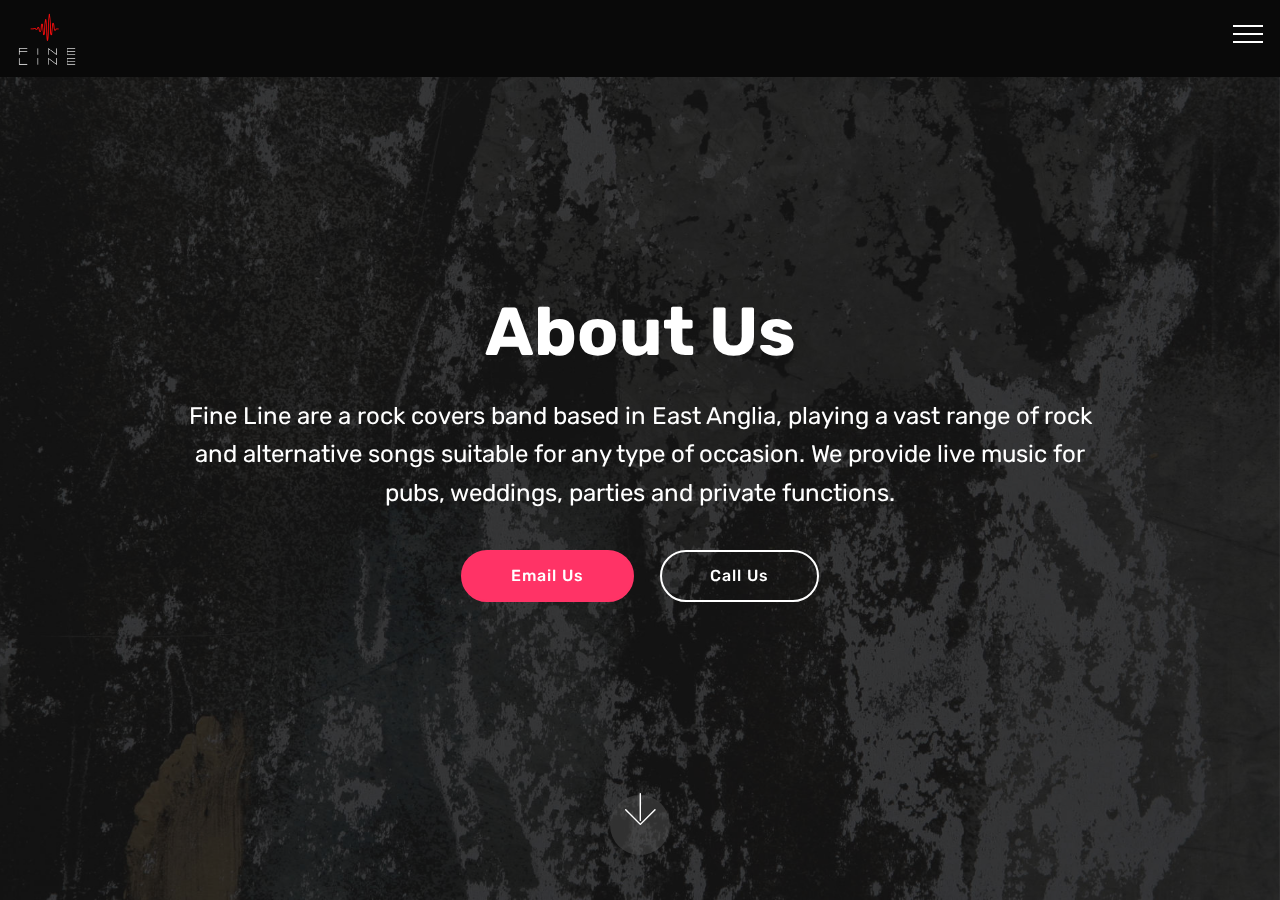
==== page1.html @ 9a99125f "create github pages" ====
<!DOCTYPE html>
<html  >
<head>
  <!-- Site made with Mobirise Website Builder v4.11.2, https://mobirise.com -->
  <meta charset="UTF-8">
  <meta http-equiv="X-UA-Compatible" content="IE=edge">
  <meta name="generator" content="Mobirise v4.11.2, mobirise.com">
  <meta name="viewport" content="width=device-width, initial-scale=1, minimum-scale=1">
  <link rel="shortcut icon" href="assets/images/color-logo-transparent-116x114.png" type="image/x-icon">
  <meta name="description" content="Web Site Builder Description">
  
  <title>About Us</title>
  <link rel="stylesheet" href="assets/web/assets/mobirise-icons2/mobirise2.css">
  <link rel="stylesheet" href="assets/web/assets/mobirise-icons/mobirise-icons.css">
  <link rel="stylesheet" href="assets/bootstrap/css/bootstrap.min.css">
  <link rel="stylesheet" href="assets/bootstrap/css/bootstrap-grid.min.css">
  <link rel="stylesheet" href="assets/bootstrap/css/bootstrap-reboot.min.css">
  <link rel="stylesheet" href="assets/dropdown/css/style.css">
  <link rel="stylesheet" href="assets/tether/tether.min.css">
  <link rel="stylesheet" href="assets/theme/css/style.css">
  <link rel="preload" as="style" href="assets/mobirise/css/mbr-additional.css"><link rel="stylesheet" href="assets/mobirise/css/mbr-additional.css" type="text/css">
  
  
  
</head>
<body>
  <section class="menu cid-qTkzRZLJNu" once="menu" id="menu1-i">

    

    <nav class="navbar navbar-expand beta-menu navbar-dropdown align-items-center navbar-fixed-top collapsed">
        <button class="navbar-toggler navbar-toggler-right" type="button" data-toggle="collapse" data-target="#navbarSupportedContent" aria-controls="navbarSupportedContent" aria-expanded="false" aria-label="Toggle navigation">
            <div class="hamburger">
                <span></span>
                <span></span>
                <span></span>
                <span></span>
            </div>
        </button>
        <div class="menu-logo">
            <div class="navbar-brand">
                <span class="navbar-logo">
                    <a href="http://www.finelineband.co.uk">
                         <img src="assets/images/color-logo-transparent-116x114.png" alt="Mobirise" title="" style="height: 3.8rem;">
                    </a>
                </span>
                <span class="navbar-caption-wrap"><a class="navbar-caption text-white display-7" href="http://www.finelineband.co.uk"><br><br></a></span>
            </div>
        </div>
        <div class="collapse navbar-collapse" id="navbarSupportedContent">
            <ul class="navbar-nav nav-dropdown nav-right" data-app-modern-menu="true"><li class="nav-item">
                    <a class="nav-link link text-white display-4" href="https://www.facebook.com/pg/FineLineBandUK/events/?ref=page_internal" target="_blank"><span class="mbri-italic mbr-iconfont mbr-iconfont-btn"></span>About Us</a>
                </li><li class="nav-item"><a class="nav-link link text-white display-4" href="https://www.facebook.com/pg/FineLineBandUK/events/?ref=page_internal" target="_blank"><span class="mobi-mbri mobi-mbri-alert mbr-iconfont mbr-iconfont-btn"></span>Events</a></li></ul>
            
        </div>
    </nav>
</section>

<section class="engine"><a href="https://mobirise.info/v">html templates</a></section><section class="cid-rFyYE9GAa0 mbr-fullscreen mbr-parallax-background" id="header2-j">

    

    <div class="mbr-overlay" style="opacity: 0.5; background-color: rgb(35, 35, 35);"></div>

    <div class="container align-center">
        <div class="row justify-content-md-center">
            <div class="mbr-white col-md-10">
                <h1 class="mbr-section-title mbr-bold pb-3 mbr-fonts-style display-1">
                    About Us</h1>
                
                <p class="mbr-text pb-3 mbr-fonts-style display-5">
                    Fine Line are a rock covers band based in East Anglia, playing a vast range of rock and alternative songs suitable for any type of occasion. We provide live music for pubs, weddings, parties and private functions.</p>
                <div class="mbr-section-btn"><a class="btn btn-md btn-secondary display-4" href="https://mobirise.co">Email Us</a>
                    <a class="btn btn-md btn-white-outline display-4" href="https://mobirise.co">Call Us</a></div>
            </div>
        </div>
    </div>
    <div class="mbr-arrow hidden-sm-down" aria-hidden="true">
        <a href="#next">
            <i class="mbri-down mbr-iconfont"></i>
        </a>
    </div>
</section>


  <script src="assets/popper/popper.min.js"></script>
  <script src="assets/web/assets/jquery/jquery.min.js"></script>
  <script src="assets/bootstrap/js/bootstrap.min.js"></script>
  <script src="assets/dropdown/js/nav-dropdown.js"></script>
  <script src="assets/dropdown/js/navbar-dropdown.js"></script>
  <script src="assets/touchswipe/jquery.touch-swipe.min.js"></script>
  <script src="assets/parallax/jarallax.min.js"></script>
  <script src="assets/tether/tether.min.js"></script>
  <script src="assets/smoothscroll/smooth-scroll.js"></script>
  <script src="assets/theme/js/script.js"></script>
  
  
</body>
</html>
---- assets/web/assets/mobirise-icons2/mobirise2.css ----
@font-face {
  font-family: 'Moririse2';
  font-display: swap;
  src:  url('mobirise2.eot?f2bix4');
  src:  url('mobirise2.eot?f2bix4#iefix') format('embedded-opentype'),
    url('mobirise2.ttf?f2bix4') format('truetype'),
    url('mobirise2.woff?f2bix4') format('woff'),
    url('mobirise2.svg?f2bix4#mobirise2') format('svg');
  font-weight: normal;
  font-style: normal;
}

[class^="mobi-"], [class*=" mobi-"] {
  /* use !important to prevent issues with browser extensions that change fonts */
  font-family: 'Moririse2' !important;
  speak: none;
  font-style: normal;
  font-weight: normal;
  font-variant: normal;
  text-transform: none;
  line-height: 1;

  /* Better Font Rendering =========== */
  -webkit-font-smoothing: antialiased;
  -moz-osx-font-smoothing: grayscale;
}

.mobi-mbri-add-submenu:before {
  content: "\e900";
}
.mobi-mbri-alert:before {
  content: "\e901";
}
.mobi-mbri-align-center:before {
  content: "\e902";
}
.mobi-mbri-align-justify:before {
  content: "\e903";
}
.mobi-mbri-align-left:before {
  content: "\e904";
}
.mobi-mbri-align-right:before {
  content: "\e905";
}
.mobi-mbri-android:before {
  content: "\e906";
}
.mobi-mbri-apple:before {
  content: "\e907";
}
.mobi-mbri-arrow-down:before {
  content: "\e908";
}
.mobi-mbri-arrow-next:before {
  content: "\e909";
}
.mobi-mbri-arrow-prev:before {
  content: "\e90a";
}
.mobi-mbri-arrow-up:before {
  content: "\e90b";
}
.mobi-mbri-bold:before {
  content: "\e90c";
}
.mobi-mbri-bookmark:before {
  content: "\e90d";
}
.mobi-mbri-bootstrap:before {
  content: "\e90e";
}
.mobi-mbri-briefcase:before {
  content: "\e90f";
}
.mobi-mbri-browse:before {
  content: "\e910";
}
.mobi-mbri-bulleted-list:before {
  content: "\e911";
}
.mobi-mbri-calendar:before {
  content: "\e912";
}
.mobi-mbri-camera:before {
  content: "\e913";
}
.mobi-mbri-cart-add:before {
  content: "\e914";
}
.mobi-mbri-cart-full:before {
  content: "\e915";
}
.mobi-mbri-cash:before {
  content: "\e916";
}
.mobi-mbri-change-style:before {
  content: "\e917";
}
.mobi-mbri-chat:before {
  content: "\e918";
}
.mobi-mbri-clock:before {
  content: "\e919";
}
.mobi-mbri-close:before {
  content: "\e91a";
}
.mobi-mbri-cloud:before {
  content: "\e91b";
}
.mobi-mbri-code:before {
  content: "\e91c";
}
.mobi-mbri-contact-form:before {
  content: "\e91d";
}
.mobi-mbri-credit-card:before {
  content: "\e91e";
}
.mobi-mbri-cursor-click:before {
  content: "\e91f";
}
.mobi-mbri-cust-feedback:before {
  content: "\e920";
}
.mobi-mbri-database:before {
  content: "\e921";
}
.mobi-mbri-delivery:before {
  content: "\e922";
}
.mobi-mbri-desktop:before {
  content: "\e923";
}
.mobi-mbri-devices:before {
  content: "\e924";
}
.mobi-mbri-down:before {
  content: "\e925";
}
.mobi-mbri-download-2:before {
  content: "\e926";
}
.mobi-mbri-download:before {
  content: "\e927";
}
.mobi-mbri-drag-n-drop-2:before {
  content: "\e928";
}
.mobi-mbri-drag-n-drop:before {
  content: "\e929";
}
.mobi-mbri-edit-2:before {
  content: "\e92a";
}
.mobi-mbri-edit:before {
  content: "\e92b";
}
.mobi-mbri-error:before {
  content: "\e92c";
}
.mobi-mbri-extension:before {
  content: "\e92d";
}
.mobi-mbri-features:before {
  content: "\e92e";
}
.mobi-mbri-file:before {
  content: "\e92f";
}
.mobi-mbri-flag:before {
  content: "\e930";
}
.mobi-mbri-folder:before {
  content: "\e931";
}
.mobi-mbri-gift:before {
  content: "\e932";
}
.mobi-mbri-github:before {
  content: "\e933";
}
.mobi-mbri-globe-2:before {
  content: "\e934";
}
.mobi-mbri-globe:before {
  content: "\e935";
}
.mobi-mbri-growing-chart:before {
  content: "\e936";
}
.mobi-mbri-hearth:before {
  content: "\e937";
}
.mobi-mbri-help:before {
  content: "\e938";
}
.mobi-mbri-home:before {
  content: "\e939";
}
.mobi-mbri-hot-cup:before {
  content: "\e93a";
}
.mobi-mbri-idea:before {
  content: "\e93b";
}
.mobi-mbri-image-gallery:before {
  content: "\e93c";
}
.mobi-mbri-image-slider:before {
  content: "\e93d";
}
.mobi-mbri-info:before {
  content: "\e93e";
}
.mobi-mbri-italic:before {
  content: "\e93f";
}
.mobi-mbri-key:before {
  content: "\e940";
}
.mobi-mbri-laptop:before {
  content: "\e941";
}
.mobi-mbri-layers:before {
  content: "\e942";
}
.mobi-mbri-left-right:before {
  content: "\e943";
}
.mobi-mbri-left:before {
  content: "\e944";
}
.mobi-mbri-letter:before {
  content: "\e945";
}
.mobi-mbri-like:before {
  content: "\e946";
}
.mobi-mbri-link:before {
  content: "\e947";
}
.mobi-mbri-lock:before {
  content: "\e948";
}
.mobi-mbri-login:before {
  content: "\e949";
}
.mobi-mbri-logout:before {
  content: "\e94a";
}
.mobi-mbri-magic-stick:before {
  content: "\e94b";
}
.mobi-mbri-map-pin:before {
  content: "\e94c";
}
.mobi-mbri-menu:before {
  content: "\e94d";
}
.mobi-mbri-mobile-2:before {
  content: "\e94e";
}
.mobi-mbri-mobile-horizontal:before {
  content: "\e94f";
}
.mobi-mbri-mobile:before {
  content: "\e950";
}
.mobi-mbri-mobirise:before {
  content: "\e951";
}
.mobi-mbri-more-horizontal:before {
  content: "\e952";
}
.mobi-mbri-more-vertical:before {
  content: "\e953";
}
.mobi-mbri-music:before {
  content: "\e954";
}
.mobi-mbri-new-file:before {
  content: "\e955";
}
.mobi-mbri-numbered-list:before {
  content: "\e956";
}
.mobi-mbri-opened-folder:before {
  content: "\e957";
}
.mobi-mbri-pages:before {
  content: "\e958";
}
.mobi-mbri-paper-plane:before {
  content: "\e959";
}
.mobi-mbri-paperclip:before {
  content: "\e95a";
}
.mobi-mbri-phone:before {
  content: "\e95b";
}
.mobi-mbri-photo:before {
  content: "\e95c";
}
.mobi-mbri-photos:before {
  content: "\e95d";
}
.mobi-mbri-pin:before {
  content: "\e95e";
}
.mobi-mbri-play:before {
  content: "\e95f";
}
.mobi-mbri-plus:before {
  content: "\e960";
}
.mobi-mbri-preview:before {
  content: "\e961";
}
.mobi-mbri-print:before {
  content: "\e962";
}
.mobi-mbri-protect:before {
  content: "\e963";
}
.mobi-mbri-question:before {
  content: "\e964";
}
.mobi-mbri-quote-left:before {
  content: "\e965";
}
.mobi-mbri-quote-right:before {
  content: "\e966";
}
.mobi-mbri-redo:before {
  content: "\e967";
}
.mobi-mbri-refresh:before {
  content: "\e968";
}
.mobi-mbri-responsive-2:before {
  content: "\e969";
}
.mobi-mbri-responsive:before {
  content: "\e96a";
}
.mobi-mbri-right:before {
  content: "\e96b";
}
.mobi-mbri-rocket:before {
  content: "\e96c";
}
.mobi-mbri-sad-face:before {
  content: "\e96d";
}
.mobi-mbri-sale:before {
  content: "\e96e";
}
.mobi-mbri-save:before {
  content: "\e96f";
}
.mobi-mbri-search:before {
  content: "\e970";
}
.mobi-mbri-setting-2:before {
  content: "\e971";
}
.mobi-mbri-setting-3:before {
  content: "\e972";
}
.mobi-mbri-setting:before {
  content: "\e973";
}
.mobi-mbri-share:before {
  content: "\e974";
}
.mobi-mbri-shopping-bag:before {
  content: "\e975";
}
.mobi-mbri-shopping-basket:before {
  content: "\e976";
}
.mobi-mbri-shopping-cart:before {
  content: "\e977";
}
.mobi-mbri-sites:before {
  content: "\e978";
}
.mobi-mbri-smile-face:before {
  content: "\e979";
}
.mobi-mbri-speed:before {
  content: "\e97a";
}
.mobi-mbri-star:before {
  content: "\e97b";
}
.mobi-mbri-success:before {
  content: "\e97c";
}
.mobi-mbri-sun:before {
  content: "\e97d";
}
.mobi-mbri-sun2:before {
  content: "\e97e";
}
.mobi-mbri-tablet-vertical:before {
  content: "\e97f";
}
.mobi-mbri-tablet:before {
  content: "\e980";
}
.mobi-mbri-target:before {
  content: "\e981";
}
.mobi-mbri-timer:before {
  content: "\e982";
}
.mobi-mbri-to-ftp:before {
  content: "\e983";
}
.mobi-mbri-to-local-drive:before {
  content: "\e984";
}
.mobi-mbri-touch-swipe:before {
  content: "\e985";
}
.mobi-mbri-touch:before {
  content: "\e986";
}
.mobi-mbri-trash:before {
  content: "\e987";
}
.mobi-mbri-underline:before {
  content: "\e988";
}
.mobi-mbri-undo:before {
  content: "\e989";
}
.mobi-mbri-unlink:before {
  content: "\e98a";
}
.mobi-mbri-unlock:before {
  content: "\e98b";
}
.mobi-mbri-up-down:before {
  content: "\e98c";
}
.mobi-mbri-up:before {
  content: "\e98d";
}
.mobi-mbri-update:before {
  content: "\e98e";
}
.mobi-mbri-upload-2:before {
  content: "\e98f";
}
.mobi-mbri-upload:before {
  content: "\e990";
}
.mobi-mbri-user-2:before {
  content: "\e991";
}
.mobi-mbri-user:before {
  content: "\e992";
}
.mobi-mbri-users:before {
  content: "\e993";
}
.mobi-mbri-video-play:before {
  content: "\e994";
}
.mobi-mbri-video:before {
  content: "\e995";
}
.mobi-mbri-watch:before {
  content: "\e996";
}
.mobi-mbri-website-theme-2:before {
  content: "\e997";
}
.mobi-mbri-website-theme:before {
  content: "\e998";
}
.mobi-mbri-wifi:before {
  content: "\e999";
}
.mobi-mbri-windows:before {
  content: "\e99a";
}
.mobi-mbri-zoom-in:before {
  content: "\e99b";
}
.mobi-mbri-zoom-out:before {
  content: "\e99c";
}
---- assets/web/assets/mobirise-icons/mobirise-icons.css ----
@font-face {
  font-family: 'MobiriseIcons';
  src:  url('mobirise-icons.eot?spat4u');
  src:  url('mobirise-icons.eot?spat4u#iefix') format('embedded-opentype'),
    url('mobirise-icons.ttf?spat4u') format('truetype'),
    url('mobirise-icons.woff?spat4u') format('woff'),
    url('mobirise-icons.svg?spat4u#MobiriseIcons') format('svg');
  font-weight: normal;
  font-style: normal;
  font-display: swap;
}

[class^="mbri-"], [class*=" mbri-"] {
  /* use !important to prevent issues with browser extensions that change fonts */
  font-family: MobiriseIcons !important;
  speak: none;
  font-style: normal;
  font-weight: normal;
  font-variant: normal;
  text-transform: none;
  line-height: 1;

  /* Better Font Rendering =========== */
  -webkit-font-smoothing: antialiased;
  -moz-osx-font-smoothing: grayscale;
}

.mbri-add-submenu:before {
  content: "\e900";
}
.mbri-alert:before {
  content: "\e901";
}
.mbri-align-center:before {
  content: "\e902";
}
.mbri-align-justify:before {
  content: "\e903";
}
.mbri-align-left:before {
  content: "\e904";
}
.mbri-align-right:before {
  content: "\e905";
}
.mbri-android:before {
  content: "\e906";
}
.mbri-apple:before {
  content: "\e907";
}
.mbri-arrow-down:before {
  content: "\e908";
}
.mbri-arrow-next:before {
  content: "\e909";
}
.mbri-arrow-prev:before {
  content: "\e90a";
}
.mbri-arrow-up:before {
  content: "\e90b";
}
.mbri-bold:before {
  content: "\e90c";
}
.mbri-bookmark:before {
  content: "\e90d";
}
.mbri-bootstrap:before {
  content: "\e90e";
}
.mbri-briefcase:before {
  content: "\e90f";
}
.mbri-browse:before {
  content: "\e910";
}
.mbri-bulleted-list:before {
  content: "\e911";
}
.mbri-calendar:before {
  content: "\e912";
}
.mbri-camera:before {
  content: "\e913";
}
.mbri-cart-add:before {
  content: "\e914";
}
.mbri-cart-full:before {
  content: "\e915";
}
.mbri-cash:before {
  content: "\e916";
}
.mbri-change-style:before {
  content: "\e917";
}
.mbri-chat:before {
  content: "\e918";
}
.mbri-clock:before {
  content: "\e919";
}
.mbri-close:before {
  content: "\e91a";
}
.mbri-cloud:before {
  content: "\e91b";
}
.mbri-code:before {
  content: "\e91c";
}
.mbri-contact-form:before {
  content: "\e91d";
}
.mbri-credit-card:before {
  content: "\e91e";
}
.mbri-cursor-click:before {
  content: "\e91f";
}
.mbri-cust-feedback:before {
  content: "\e920";
}
.mbri-database:before {
  content: "\e921";
}
.mbri-delivery:before {
  content: "\e922";
}
.mbri-desktop:before {
  content: "\e923";
}
.mbri-devices:before {
  content: "\e924";
}
.mbri-down:before {
  content: "\e925";
}
.mbri-download:before {
  content: "\e989";
}
.mbri-drag-n-drop:before {
  content: "\e927";
}
.mbri-drag-n-drop2:before {
  content: "\e928";
}
.mbri-edit:before {
  content: "\e929";
}
.mbri-edit2:before {
  content: "\e92a";
}
.mbri-error:before {
  content: "\e92b";
}
.mbri-extension:before {
  content: "\e92c";
}
.mbri-features:before {
  content: "\e92d";
}
.mbri-file:before {
  content: "\e92e";
}
.mbri-flag:before {
  content: "\e92f";
}
.mbri-folder:before {
  content: "\e930";
}
.mbri-gift:before {
  content: "\e931";
}
.mbri-github:before {
  content: "\e932";
}
.mbri-globe:before {
  content: "\e933";
}
.mbri-globe-2:before {
  content: "\e934";
}
.mbri-growing-chart:before {
  content: "\e935";
}
.mbri-hearth:before {
  content: "\e936";
}
.mbri-help:before {
  content: "\e937";
}
.mbri-home:before {
  content: "\e938";
}
.mbri-hot-cup:before {
  content: "\e939";
}
.mbri-idea:before {
  content: "\e93a";
}
.mbri-image-gallery:before {
  content: "\e93b";
}
.mbri-image-slider:before {
  content: "\e93c";
}
.mbri-info:before {
  content: "\e93d";
}
.mbri-italic:before {
  content: "\e93e";
}
.mbri-key:before {
  content: "\e93f";
}
.mbri-laptop:before {
  content: "\e940";
}
.mbri-layers:before {
  content: "\e941";
}
.mbri-left-right:before {
  content: "\e942";
}
.mbri-left:before {
  content: "\e943";
}
.mbri-letter:before {
  content: "\e944";
}
.mbri-like:before {
  content: "\e945";
}
.mbri-link:before {
  content: "\e946";
}
.mbri-lock:before {
  content: "\e947";
}
.mbri-login:before {
  content: "\e948";
}
.mbri-logout:before {
  content: "\e949";
}
.mbri-magic-stick:before {
  content: "\e94a";
}
.mbri-map-pin:before {
  content: "\e94b";
}
.mbri-menu:before {
  content: "\e94c";
}
.mbri-mobile:before {
  content: "\e94d";
}
.mbri-mobile2:before {
  content: "\e94e";
}
.mbri-mobirise:before {
  content: "\e94f";
}
.mbri-more-horizontal:before {
  content: "\e950";
}
.mbri-more-vertical:before {
  content: "\e951";
}
.mbri-music:before {
  content: "\e952";
}
.mbri-new-file:before {
  content: "\e953";
}
.mbri-numbered-list:before {
  content: "\e954";
}
.mbri-opened-folder:before {
  content: "\e955";
}
.mbri-pages:before {
  content: "\e956";
}
.mbri-paper-plane:before {
  content: "\e957";
}
.mbri-paperclip:before {
  content: "\e958";
}
.mbri-photo:before {
  content: "\e959";
}
.mbri-photos:before {
  content: "\e95a";
}
.mbri-pin:before {
  content: "\e95b";
}
.mbri-play:before {
  content: "\e95c";
}
.mbri-plus:before {
  content: "\e95d";
}
.mbri-preview:before {
  content: "\e95e";
}
.mbri-print:before {
  content: "\e95f";
}
.mbri-protect:before {
  content: "\e960";
}
.mbri-question:before {
  content: "\e961";
}
.mbri-quote-left:before {
  content: "\e962";
}
.mbri-quote-right:before {
  content: "\e963";
}
.mbri-refresh:before {
  content: "\e964";
}
.mbri-responsive:before {
  content: "\e965";
}
.mbri-right:before {
  content: "\e966";
}
.mbri-rocket:before {
  content: "\e967";
}
.mbri-sad-face:before {
  content: "\e968";
}
.mbri-sale:before {
  content: "\e969";
}
.mbri-save:before {
  content: "\e96a";
}
.mbri-search:before {
  content: "\e96b";
}
.mbri-setting:before {
  content: "\e96c";
}
.mbri-setting2:before {
  content: "\e96d";
}
.mbri-setting3:before {
  content: "\e96e";
}
.mbri-share:before {
  content: "\e96f";
}
.mbri-shopping-bag:before {
  content: "\e970";
}
.mbri-shopping-basket:before {
  content: "\e971";
}
.mbri-shopping-cart:before {
  content: "\e972";
}
.mbri-sites:before {
  content: "\e973";
}
.mbri-smile-face:before {
  content: "\e974";
}
.mbri-speed:before {
  content: "\e975";
}
.mbri-star:before {
  content: "\e976";
}
.mbri-success:before {
  content: "\e977";
}
.mbri-sun:before {
  content: "\e978";
}
.mbri-sun2:before {
  content: "\e979";
}
.mbri-tablet:before {
  content: "\e97a";
}
.mbri-tablet-vertical:before {
  content: "\e97b";
}
.mbri-target:before {
  content: "\e97c";
}
.mbri-timer:before {
  content: "\e97d";
}
.mbri-to-ftp:before {
  content: "\e97e";
}
.mbri-to-local-drive:before {
  content: "\e97f";
}
.mbri-touch-swipe:before {
  content: "\e980";
}
.mbri-touch:before {
  content: "\e981";
}
.mbri-trash:before {
  content: "\e982";
}
.mbri-underline:before {
  content: "\e983";
}
.mbri-unlink:before {
  content: "\e984";
}
.mbri-unlock:before {
  content: "\e985";
}
.mbri-up-down:before {
  content: "\e986";
}
.mbri-up:before {
  content: "\e987";
}
.mbri-update:before {
  content: "\e988";
}
.mbri-upload:before {
 content: "\e926"; 
}
.mbri-user:before {
  content: "\e98a";
}
.mbri-user2:before {
  content: "\e98b";
}
.mbri-users:before {
  content: "\e98c";
}
.mbri-video:before {
  content: "\e98d";
}
.mbri-video-play:before {
  content: "\e98e";
}
.mbri-watch:before {
  content: "\e98f";
}
.mbri-website-theme:before {
  content: "\e990";
}
.mbri-wifi:before {
  content: "\e991";
}
.mbri-windows:before {
  content: "\e992";
}
.mbri-zoom-out:before {
  content: "\e993";
}
.mbri-redo:before {
  content: "\e994";
}
.mbri-undo:before {
  content: "\e995";
}
---- assets/dropdown/css/style.css ----
.navbar-dropdown {
  left: 0;
  padding: 0;
  position: absolute;
  right: 0;
  top: 0;
  transition: all 0.45s ease;
  z-index: 1030;
  background: #282828; }
  .navbar-dropdown .navbar-logo {
    margin-right: 0.8rem;
    transition: margin 0.3s ease-in-out;
    vertical-align: middle; }
    .navbar-dropdown .navbar-logo img {
      height: 3.125rem;
      transition: all 0.3s ease-in-out; }
    .navbar-dropdown .navbar-logo.mbr-iconfont {
      font-size: 3.125rem;
      line-height: 3.125rem; }
  .navbar-dropdown .navbar-caption {
    font-weight: 700;
    white-space: normal;
    vertical-align: -4px;
    line-height: 3.125rem !important; }
    .navbar-dropdown .navbar-caption, .navbar-dropdown .navbar-caption:hover {
      color: inherit;
      text-decoration: none; }
  .navbar-dropdown .mbr-iconfont + .navbar-caption {
    vertical-align: -1px; }
  .navbar-dropdown.navbar-fixed-top {
    position: fixed; }
  .navbar-dropdown .navbar-brand span {
    vertical-align: -4px; }
  .navbar-dropdown.bg-color.transparent {
    background: none; }
  .navbar-dropdown.navbar-short .navbar-brand {
    padding: 0.625rem 0; }
    .navbar-dropdown.navbar-short .navbar-brand span {
      vertical-align: -1px; }
  .navbar-dropdown.navbar-short .navbar-caption {
    line-height: 2.375rem !important;
    vertical-align: -2px; }
  .navbar-dropdown.navbar-short .navbar-logo {
    margin-right: 0.5rem; }
    .navbar-dropdown.navbar-short .navbar-logo img {
      height: 2.375rem; }
    .navbar-dropdown.navbar-short .navbar-logo.mbr-iconfont {
      font-size: 2.375rem;
      line-height: 2.375rem; }
  .navbar-dropdown.navbar-short .mbr-table-cell {
    height: 3.625rem; }
  .navbar-dropdown .navbar-close {
    left: 0.6875rem;
    position: fixed;
    top: 0.75rem;
    z-index: 1000; }
  .navbar-dropdown .hamburger-icon {
    content: "";
    display: inline-block;
    vertical-align: middle;
    width: 16px;
    -webkit-box-shadow: 0 -6px 0 1px #282828,0 0 0 1px #282828,0 6px 0 1px #282828;
    -moz-box-shadow: 0 -6px 0 1px #282828,0 0 0 1px #282828,0 6px 0 1px #282828;
    box-shadow: 0 -6px 0 1px #282828,0 0 0 1px #282828,0 6px 0 1px #282828; }

.dropdown-menu .dropdown-toggle[data-toggle="dropdown-submenu"]::after {
  border-bottom: 0.35em solid transparent;
  border-left: 0.35em solid;
  border-right: 0;
  border-top: 0.35em solid transparent;
  margin-left: 0.3rem; }

.dropdown-menu .dropdown-item:focus {
  outline: 0; }

.nav-dropdown {
  font-size: 0.75rem;
  font-weight: 500;
  height: auto !important; }
  .nav-dropdown .nav-btn {
    padding-left: 1rem; }
  .nav-dropdown .link {
    margin: .667em 1.667em;
    font-weight: 500;
    padding: 0;
    transition: color .2s ease-in-out; }
    .nav-dropdown .link.dropdown-toggle {
      margin-right: 2.583em; }
      .nav-dropdown .link.dropdown-toggle::after {
        margin-left: .25rem;
        border-top: 0.35em solid;
        border-right: 0.35em solid transparent;
        border-left: 0.35em solid transparent;
        border-bottom: 0; }
      .nav-dropdown .link.dropdown-toggle[aria-expanded="true"] {
        margin: 0;
        padding: 0.667em 3.263em  0.667em 1.667em; }
  .nav-dropdown .link::after,
  .nav-dropdown .dropdown-item::after {
    color: inherit; }
  .nav-dropdown .btn {
    font-size: 0.75rem;
    font-weight: 700;
    letter-spacing: 0;
    margin-bottom: 0;
    padding-left: 1.25rem;
    padding-right: 1.25rem; }
  .nav-dropdown .dropdown-menu {
    border-radius: 0;
    border: 0;
    left: 0;
    margin: 0;
    padding-bottom: 1.25rem;
    padding-top: 1.25rem;
    position: relative; }
  .nav-dropdown .dropdown-submenu {
    margin-left: 0.125rem;
    top: 0; }
  .nav-dropdown .dropdown-item {
    font-weight: 500;
    line-height: 2;
    padding: 0.3846em 4.615em 0.3846em 1.5385em;
    position: relative;
    transition: color .2s ease-in-out, background-color .2s ease-in-out; }
    .nav-dropdown .dropdown-item::after {
      margin-top: -0.3077em;
      position: absolute;
      right: 1.1538em;
      top: 50%; }
    .nav-dropdown .dropdown-item:focus, .nav-dropdown .dropdown-item:hover {
      background: none; }

@media (max-width: 767px) {
  .nav-dropdown.navbar-toggleable-sm {
    bottom: 0;
    display: none;
    left: 0;
    overflow-x: hidden;
    position: fixed;
    top: 0;
    transform: translateX(-100%);
    -ms-transform: translateX(-100%);
    -webkit-transform: translateX(-100%);
    width: 18.75rem;
    z-index: 999; } }
.nav-dropdown.navbar-toggleable-xl {
  bottom: 0;
  display: none;
  left: 0;
  overflow-x: hidden;
  position: fixed;
  top: 0;
  transform: translateX(-100%);
  -ms-transform: translateX(-100%);
  -webkit-transform: translateX(-100%);
  width: 18.75rem;
  z-index: 999; }

.nav-dropdown-sm {
  display: block !important;
  overflow-x: hidden;
  overflow: auto;
  padding-top: 3.875rem; }
  .nav-dropdown-sm::after {
    content: "";
    display: block;
    height: 3rem;
    width: 100%; }
  .nav-dropdown-sm.collapse.in ~ .navbar-close {
    display: block !important; }
  .nav-dropdown-sm.collapsing, .nav-dropdown-sm.collapse.in {
    transform: translateX(0);
    -ms-transform: translateX(0);
    -webkit-transform: translateX(0);
    transition: all 0.25s ease-out;
    -webkit-transition: all 0.25s ease-out;
    background: #282828; }
  .nav-dropdown-sm.collapsing[aria-expanded="false"] {
    transform: translateX(-100%);
    -ms-transform: translateX(-100%);
    -webkit-transform: translateX(-100%); }
  .nav-dropdown-sm .nav-item {
    display: block;
    margin-left: 0 !important;
    padding-left: 0; }
  .nav-dropdown-sm .link,
  .nav-dropdown-sm .dropdown-item {
    border-top: 1px dotted rgba(255, 255, 255, 0.1);
    font-size: 0.8125rem;
    line-height: 1.6;
    margin: 0 !important;
    padding: 0.875rem 2.4rem 0.875rem 1.5625rem !important;
    position: relative;
    white-space: normal; }
    .nav-dropdown-sm .link:focus, .nav-dropdown-sm .link:hover,
    .nav-dropdown-sm .dropdown-item:focus,
    .nav-dropdown-sm .dropdown-item:hover {
      background: rgba(0, 0, 0, 0.2) !important;
      color: #c0a375; }
  .nav-dropdown-sm .nav-btn {
    position: relative;
    padding: 1.5625rem 1.5625rem 0 1.5625rem; }
    .nav-dropdown-sm .nav-btn::before {
      border-top: 1px dotted rgba(255, 255, 255, 0.1);
      content: "";
      left: 0;
      position: absolute;
      top: 0;
      width: 100%; }
    .nav-dropdown-sm .nav-btn + .nav-btn {
      padding-top: 0.625rem; }
      .nav-dropdown-sm .nav-btn + .nav-btn::before {
        display: none; }
  .nav-dropdown-sm .btn {
    padding: 0.625rem 0; }
  .nav-dropdown-sm .dropdown-toggle[data-toggle="dropdown-submenu"]::after {
    margin-left: .25rem;
    border-top: 0.35em solid;
    border-right: 0.35em solid transparent;
    border-left: 0.35em solid transparent;
    border-bottom: 0; }
  .nav-dropdown-sm .dropdown-toggle[data-toggle="dropdown-submenu"][aria-expanded="true"]::after {
    border-top: 0;
    border-right: 0.35em solid transparent;
    border-left: 0.35em solid transparent;
    border-bottom: 0.35em solid; }
  .nav-dropdown-sm .dropdown-menu {
    margin: 0;
    padding: 0;
    position: relative;
    top: 0;
    left: 0;
    width: 100%;
    border: 0;
    float: none;
    border-radius: 0;
    background: none; }
  .nav-dropdown-sm .dropdown-submenu {
    left: 100%;
    margin-left: 0.125rem;
    margin-top: -1.25rem;
    top: 0; }

.navbar-toggleable-sm .nav-dropdown .dropdown-menu {
  position: absolute; }

.navbar-toggleable-sm .nav-dropdown .dropdown-submenu {
  left: 100%;
  margin-left: 0.125rem;
  margin-top: -1.25rem;
  top: 0; }

.navbar-toggleable-sm.opened .nav-dropdown .dropdown-menu {
  position: relative; }

.navbar-toggleable-sm.opened .nav-dropdown .dropdown-submenu {
  left: 0;
  margin-left: 00rem;
  margin-top: 0rem;
  top: 0; }

.is-builder .nav-dropdown.collapsing {
  transition: none !important; }

/*# sourceMappingURL=style.css.map */
---- assets/theme/css/style.css ----
/*!
 * Mobirise v4 theme (https://mobirise.com/)
 * Copyright 2017 Mobirise
 */
section {
  background-color: #eeeeee; }

body {
  font-style: normal;
  line-height: 1.5; }

section,
.container,
.container-fluid {
  position: relative;
  word-wrap: break-word; }

a.mbr-iconfont:hover {
  text-decoration: none; }

.article .lead p,
.article .lead ul,
.article .lead ol,
.article .lead pre,
.article .lead blockquote {
  margin-bottom: 0; }

ul,
ol,
pre,
blockquote {
  margin-bottom: 2.3125rem; }

pre {
  background: #f4f4f4;
  padding: 10px 24px;
  white-space: pre-wrap; }

.inactive {
  -webkit-user-select: none;
  -moz-user-select: none;
  -ms-user-select: none;
  user-select: none;
  pointer-events: none;
  -webkit-user-drag: none;
  user-drag: none; }

.mbr-section__comments .row {
  justify-content: center;
  -webkit-justify-content: center; }

a {
  font-style: normal;
  font-weight: 400;
  cursor: pointer; }
  a, a:hover {
    text-decoration: none; }

figure {
  margin-bottom: 0; }

body {
  color: #232323; }

h1,
h2,
h3,
h4,
h5,
h6,
.h1,
.h2,
.h3,
.h4,
.h5,
.h6,
.display-1,
.display-2,
.display-3,
.display-4 {
  line-height: 1;
  word-break: break-word;
  word-wrap: break-word; }

.mbr-section-title {
  font-style: normal;
  line-height: 1.2; }

.mbr-section-subtitle {
  line-height: 1.3; }

.mbr-text {
  font-style: normal;
  line-height: 1.6; }

b,
strong {
  font-weight: bold; }

blockquote {
  padding: 10px 0 10px 20px;
  position: relative;
  border-left: 2px solid;
  border-color: #ff3366; }

input:-webkit-autofill, input:-webkit-autofill:hover, input:-webkit-autofill:focus, input:-webkit-autofill:active {
  transition-delay: 9999s;
  transition-property: background-color, color; }

textarea[type='hidden'] {
  display: none; }

body {
  position: relative; }

section {
  background-position: 50% 50%;
  background-repeat: no-repeat;
  background-size: cover; }
  section .mbr-background-video,
  section .mbr-background-video-preview {
    position: absolute;
    bottom: 0;
    left: 0;
    right: 0;
    top: 0; }

.hidden {
  visibility: hidden; }

.mbr-z-index20 {
  z-index: 20; }

/*! Base colors */
.mbr-white {
  color: #ffffff; }

.mbr-black {
  color: #000000; }

.mbr-bg-white {
  background-color: #ffffff; }

.mbr-bg-black {
  background-color: #000000; }

/*! Text-aligns */
.align-left {
  text-align: left; }

.align-center {
  text-align: center; }

.align-right {
  text-align: right; }

@media (max-width: 767px) {
  .align-left,
  .align-center,
  .align-right,
  .mbr-section-btn,
  .mbr-section-title {
    text-align: center; } }
/*! Font-weight  */
.mbr-light {
  font-weight: 300; }

.mbr-regular {
  font-weight: 400; }

.mbr-semibold {
  font-weight: 500; }

.mbr-bold {
  font-weight: 700; }

/*! Media  */
.media-size-item {
  -webkit-flex: 1 1 auto;
  -moz-flex: 1 1 auto;
  -ms-flex: 1 1 auto;
  -o-flex: 1 1 auto;
  flex: 1 1 auto; }

.media-content {
  -webkit-flex-basis: 100%;
  flex-basis: 100%; }

.media-container-row {
  display: -ms-flexbox;
  display: -webkit-flex;
  display: flex;
  -webkit-flex-direction: row;
  -ms-flex-direction: row;
  flex-direction: row;
  -webkit-flex-wrap: wrap;
  -ms-flex-wrap: wrap;
  flex-wrap: wrap;
  -webkit-justify-content: center;
  -ms-flex-pack: center;
  justify-content: center;
  -webkit-align-content: center;
  -ms-flex-line-pack: center;
  align-content: center;
  -webkit-align-items: start;
  -ms-flex-align: start;
  align-items: start; }
  .media-container-row .media-size-item {
    width: 400px; }

.media-container-column {
  display: -ms-flexbox;
  display: -webkit-flex;
  display: flex;
  -webkit-flex-direction: column;
  -ms-flex-direction: column;
  flex-direction: column;
  -webkit-flex-wrap: wrap;
  -ms-flex-wrap: wrap;
  flex-wrap: wrap;
  -webkit-justify-content: center;
  -ms-flex-pack: center;
  justify-content: center;
  -webkit-align-content: center;
  -ms-flex-line-pack: center;
  align-content: center;
  -webkit-align-items: stretch;
  -ms-flex-align: stretch;
  align-items: stretch; }
  .media-container-column > * {
    width: 100%; }

@media (min-width: 992px) {
  .media-container-row {
    -webkit-flex-wrap: nowrap;
    -ms-flex-wrap: nowrap;
    flex-wrap: nowrap; } }
figure {
  overflow: hidden; }

figure[mbr-media-size] {
  transition: width 0.1s; }

.mbr-figure img,
.mbr-figure iframe {
  display: block;
  width: 100%; }

.card {
  background-color: transparent;
  border: none; }

.card-box {
  width: 100%; }

.card-img {
  text-align: center;
  flex-shrink: 0;
  -webkit-flex-shrink: 0; }

.media {
  max-width: 100%;
  margin: 0 auto; }

.mbr-figure {
  -ms-flex-item-align: center;
  -ms-grid-row-align: center;
  -webkit-align-self: center;
  align-self: center; }

.media-container > div {
  max-width: 100%; }

.mbr-figure img,
.card-img img {
  width: 100%; }

@media (max-width: 991px) {
  .media-size-item {
    width: auto !important; }

  .media {
    width: auto; }

  .mbr-figure {
    width: 100% !important; } }
/*! Buttons */
.btn {
  font-weight: 500;
  border-width: 2px;
  font-style: normal;
  letter-spacing: 1px;
  margin: .4rem .8rem;
  white-space: normal;
  -webkit-transition: all .3s ease-in-out;
  -moz-transition: all .3s ease-in-out;
  transition: all .3s ease-in-out;
  display: inline-flex;
  align-items: center;
  justify-content: center;
  word-break: break-word;
  -webkit-align-items: center;
  -webkit-justify-content: center;
  display: -webkit-inline-flex; }

.btn-sm {
  font-weight: 500;
  letter-spacing: 1px;
  -webkit-transition: all .3s ease-in-out;
  -moz-transition: all .3s ease-in-out;
  transition: all .3s ease-in-out; }

.btn-md {
  font-weight: 500;
  letter-spacing: 1px;
  margin: .4rem .8rem !important;
  -webkit-transition: all .3s ease-in-out;
  -moz-transition: all .3s ease-in-out;
  transition: all .3s ease-in-out; }

.btn-lg {
  font-weight: 500;
  letter-spacing: 1px;
  margin: .4rem .8rem !important;
  -webkit-transition: all .3s ease-in-out;
  -moz-transition: all .3s ease-in-out;
  transition: all .3s ease-in-out; }

.mbr-section-btn {
  margin-left: -0.25rem;
  margin-right: -0.25rem;
  font-size: 0; }

nav .mbr-section-btn {
  margin-left: 0rem;
  margin-right: 0rem; }

.btn-form {
  border-radius: 0; }
  .btn-form:hover {
    cursor: pointer; }

/*! Btn icon margin */
.btn .mbr-iconfont,
.btn.btn-sm .mbr-iconfont {
  cursor: pointer;
  margin-right: 0.5rem; }

.btn.btn-md .mbr-iconfont,
.btn.btn-md .mbr-iconfont {
  margin-right: 0.8rem; }

.mbr-regular {
  font-weight: 400; }

.mbr-semibold {
  font-weight: 500; }

.mbr-bold {
  font-weight: 700; }

[type='submit'] {
  -webkit-appearance: none; }

/*! Full-screen */
.mbr-fullscreen .mbr-overlay {
  min-height: 100vh; }

.mbr-fullscreen {
  display: flex;
  display: -webkit-flex;
  display: -moz-flex;
  display: -ms-flex;
  display: -o-flex;
  align-items: center;
  -webkit-align-items: center;
  min-height: 100vh;
  padding-top: 3rem;
  padding-bottom: 3rem; }

/*! Map */
.map {
  height: 25rem;
  position: relative; }
  .map iframe {
    width: 100%;
    height: 100%; }

.mbr-overlay {
  background-color: #000;
  bottom: 0;
  left: 0;
  opacity: .5;
  position: absolute;
  right: 0;
  top: 0;
  z-index: 0;
  pointer-events: none; }

/* Form */
blockquote {
  font-style: italic;
  padding: 10px 0 10px 20px;
  font-size: 1.09rem;
  position: relative;
  border-width: 3px; }

.form-control {
  background-color: #f5f5f5;
  box-shadow: none;
  color: #565656;
  line-height: 1.43;
  min-height: 3.5em;
  padding: 1.07em .5em; }
  .form-control, .form-control:focus {
    border: 1px solid #e8e8e8; }
  .form-active .form-control:invalid {
    border-color: red; }

.form-control-label {
  position: relative;
  cursor: pointer;
  margin-bottom: .357em;
  padding: 0; }

.alert {
  color: #ffffff;
  border-radius: 0;
  border: 0;
  font-size: .875rem;
  line-height: 1.5;
  margin-bottom: 1.875rem;
  padding: 1.25rem;
  position: relative; }
  .alert.alert-form::after {
    background-color: inherit;
    bottom: -7px;
    content: "";
    display: block;
    height: 14px;
    left: 50%;
    margin-left: -7px;
    position: absolute;
    transform: rotate(45deg);
    width: 14px;
    -webkit-transform: rotate(45deg); }

.form-asterisk {
  font-family: initial;
  position: absolute;
  top: -2px;
  font-weight: normal; }

/*! Scroll to top arrow */
#scrollToTop a i:before {
  content: '';
  position: absolute;
  height: 40%;
  top: 25%;
  background: #fff;
  width: 2px;
  left: calc(50% - 1px); }
#scrollToTop a i:after {
  content: '';
  position: absolute;
  display: block;
  border-top: 2px solid #fff;
  border-right: 2px solid #fff;
  width: 40%;
  height: 40%;
  left: 30%;
  bottom: 30%;
  transform: rotate(135deg);
  -webkit-transform: rotate(135deg); }

.mbr-arrow-up {
  bottom: 25px;
  right: 90px;
  position: fixed;
  text-align: right;
  z-index: 5000;
  color: #ffffff;
  font-size: 32px;
  transform: rotate(180deg);
  -webkit-transform: rotate(180deg); }

.mbr-arrow-up a {
  background: rgba(0, 0, 0, 0.2);
  border-radius: 3px;
  color: #fff;
  display: inline-block;
  height: 60px;
  width: 60px;
  outline-style: none !important;
  position: relative;
  text-decoration: none;
  transition: all 0.3s ease-in-out;
  cursor: pointer;
  text-align: center; }
  .mbr-arrow-up a:hover {
    background-color: rgba(0, 0, 0, 0.4); }
  .mbr-arrow-up a i {
    line-height: 60px; }

.mbr-arrow-up-icon {
  display: block;
  color: #fff; }

.mbr-arrow-up-icon::before {
  content: '\203a';
  display: inline-block;
  font-family: serif;
  font-size: 32px;
  line-height: 1;
  font-style: normal;
  position: relative;
  top: 6px;
  left: -4px;
  -webkit-transform: rotate(-90deg);
  transform: rotate(-90deg); }

/*! Arrow Down */
.mbr-arrow {
  position: absolute;
  bottom: 45px;
  left: 50%;
  width: 60px;
  height: 60px;
  cursor: pointer;
  background-color: rgba(80, 80, 80, 0.5);
  border-radius: 50%;
  -webkit-transform: translateX(-50%);
  transform: translateX(-50%); }
  .mbr-arrow > a {
    display: inline-block;
    text-decoration: none;
    outline-style: none;
    -webkit-animation: arrowdown 1.7s ease-in-out infinite;
    animation: arrowdown 1.7s ease-in-out infinite; }
    .mbr-arrow > a > i {
      position: absolute;
      top: -2px;
      left: 15px;
      font-size: 2rem; }

@keyframes arrowdown {
  0% {
    transform: translateY(0px);
    -webkit-transform: translateY(0px); }
  50% {
    transform: translateY(-5px);
    -webkit-transform: translateY(-5px); }
  100% {
    transform: translateY(0px);
    -webkit-transform: translateY(0px); } }
@-webkit-keyframes arrowdown {
  0% {
    transform: translateY(0px);
    -webkit-transform: translateY(0px); }
  50% {
    transform: translateY(-5px);
    -webkit-transform: translateY(-5px); }
  100% {
    transform: translateY(0px);
    -webkit-transform: translateY(0px); } }
@media (max-width: 500px) {
  .mbr-arrow-up {
    left: 50%;
    right: auto;
    transform: translateX(-50%) rotate(180deg);
    -webkit-transform: translateX(-50%) rotate(180deg); } }
/*Gradients animation*/
@keyframes gradient-animation {
  from {
    background-position: 0% 100%;
    animation-timing-function: ease-in-out; }
  to {
    background-position: 100% 0%;
    animation-timing-function: ease-in-out; } }
@-webkit-keyframes gradient-animation {
  from {
    background-position: 0% 100%;
    animation-timing-function: ease-in-out; }
  to {
    background-position: 100% 0%;
    animation-timing-function: ease-in-out; } }
.bg-gradient {
  background-size: 200% 200%;
  animation: gradient-animation 5s infinite alternate;
  -webkit-animation: gradient-animation 5s infinite alternate; }

.menu .navbar-brand {
  display: -webkit-flex; }
  .menu .navbar-brand span {
    display: flex;
    display: -webkit-flex; }
  .menu .navbar-brand .navbar-caption-wrap {
    display: -webkit-flex; }
  .menu .navbar-brand .navbar-logo img {
    display: -webkit-flex; }
@media (min-width: 768px) and (max-width: 1023px) {
  .menu .navbar-toggleable-sm .navbar-nav {
    display: -webkit-box;
    display: -webkit-flex;
    display: -ms-flexbox; } }
@media (max-width: 1023px) {
  .menu .navbar-collapse {
    max-height: 93.5vh; }
    .menu .navbar-collapse.show {
      overflow: auto; } }
@media (min-width: 1024px) {
  .menu .navbar-nav.nav-dropdown {
    display: -webkit-flex; }
  .menu .navbar-toggleable-sm .navbar-collapse {
    display: -webkit-flex !important; }
  .menu .collapsed .navbar-collapse {
    max-height: 93.5vh; }
    .menu .collapsed .navbar-collapse.show {
      overflow: auto; } }
@media (max-width: 767px) {
  .menu .navbar-collapse {
    max-height: 80vh; } }

/* Others*/
.note-check a[data-value=Rubik] {
  font-style: normal; }

.mbr-arrow a {
  color: #ffffff; }

@media (max-width: 767px) {
  .mbr-arrow {
    display: none; } }
.navbar {
  display: -webkit-flex;
  -webkit-flex-wrap: wrap;
  -webkit-align-items: center;
  -webkit-justify-content: space-between; }

.navbar-collapse {
  -webkit-flex-basis: 100%;
  -webkit-flex-grow: 1;
  -webkit-align-items: center; }

.nav-dropdown .link {
  padding: 0.667em 1.667em !important;
  margin: 0 !important; }

.nav {
  display: -webkit-flex;
  -webkit-flex-wrap: wrap; }

.row {
  display: -webkit-flex;
  -webkit-flex-wrap: wrap; }

.justify-content-center {
  -webkit-justify-content: center; }

.form-inline {
  display: -webkit-flex;
  -webkit-flex-flow: row wrap;
  -webkit-align-items: center; }

.card-wrapper {
  -webkit-flex: 1; }

.carousel-control {
  z-index: 10;
  display: -webkit-flex;
  -webkit-align-items: center;
  -webkit-justify-content: center; }

.carousel-controls {
  display: -webkit-flex; }

.media {
  display: -webkit-flex; }

.form-group:focus {
  outline: none; }

.jq-selectbox__select {
  padding: 1.07em 0.5em;
  position: absolute;
  top: 0;
  left: 0;
  width: 100%; }

.jq-selectbox__dropdown {
  position: absolute;
  top: 100% !important;
  left: 0 !important;
  width: 100% !important; }

.jq-selectbox__trigger-arrow {
  transform: translateY(-50%); }

.jq-selectbox li {
  padding: 1.07em 0.5em; }

input[type='range'] {
  padding-left: 0 !important;
  padding-right: 0 !important; }

.modal-dialog,
.modal-content {
  height: 100%; }

.modal-dialog .carousel-inner {
  height: calc(100vh - 1.75rem); }
  @media (max-width: 575px) {
    .modal-dialog .carousel-inner {
      height: calc(100vh - 1rem); } }

.carousel-item {
  text-align: center; }

.carousel-item img {
  margin: auto; }

.navbar-toggler {
  -webkit-align-self: flex-start;
  -ms-flex-item-align: start;
  align-self: flex-start;
  padding: 0.25rem 0.75rem;
  font-size: 1.25rem;
  line-height: 1;
  background: transparent;
  border: 1px solid transparent;
  -webkit-border-radius: 0.25rem;
  border-radius: 0.25rem; }

.navbar-toggler:focus,
.navbar-toggler:hover {
  text-decoration: none; }

.navbar-toggler-icon {
  display: inline-block;
  width: 1.5em;
  height: 1.5em;
  vertical-align: middle;
  content: '';
  background: no-repeat center center;
  -webkit-background-size: 100% 100%;
  -o-background-size: 100% 100%;
  background-size: 100% 100%; }

.navbar-toggler-left {
  position: absolute;
  left: 1rem; }

.navbar-toggler-right {
  position: absolute;
  right: 1rem; }

@media (max-width: 575px) {
  .navbar-toggleable .navbar-nav .dropdown-menu {
    position: static;
    float: none; }

  .navbar-toggleable > .container {
    padding-right: 0;
    padding-left: 0; } }
@media (min-width: 576px) {
  .navbar-toggleable {
    -webkit-box-orient: horizontal;
    -webkit-box-direction: normal;
    -webkit-flex-direction: row;
    -ms-flex-direction: row;
    flex-direction: row;
    -webkit-flex-wrap: nowrap;
    -ms-flex-wrap: nowrap;
    flex-wrap: nowrap;
    -webkit-box-align: center;
    -webkit-align-items: center;
    -ms-flex-align: center;
    align-items: center; }

  .navbar-toggleable .navbar-nav {
    -webkit-box-orient: horizontal;
    -webkit-box-direction: normal;
    -webkit-flex-direction: row;
    -ms-flex-direction: row;
    flex-direction: row; }

  .navbar-toggleable .navbar-nav .nav-link {
    padding-right: 0.5rem;
    padding-left: 0.5rem; }

  .navbar-toggleable > .container {
    display: -webkit-box;
    display: -webkit-flex;
    display: -ms-flexbox;
    display: flex;
    -webkit-flex-wrap: nowrap;
    -ms-flex-wrap: nowrap;
    flex-wrap: nowrap;
    -webkit-box-align: center;
    -webkit-align-items: center;
    -ms-flex-align: center;
    align-items: center; }

  .navbar-toggleable .navbar-collapse {
    display: -webkit-box !important;
    display: -webkit-flex !important;
    display: -ms-flexbox !important;
    display: flex !important;
    width: 100%; }

  .navbar-toggleable .navbar-toggler {
    display: none; } }
@media (max-width: 767px) {
  .navbar-toggleable-sm .navbar-nav .dropdown-menu {
    position: static;
    float: none; }

  .navbar-toggleable-sm > .container {
    padding-right: 0;
    padding-left: 0; } }
@media (min-width: 768px) {
  .navbar-toggleable-sm {
    -webkit-box-orient: horizontal;
    -webkit-box-direction: normal;
    -webkit-flex-direction: row;
    -ms-flex-direction: row;
    flex-direction: row;
    -webkit-flex-wrap: nowrap;
    -ms-flex-wrap: nowrap;
    flex-wrap: nowrap;
    -webkit-box-align: center;
    -webkit-align-items: center;
    -ms-flex-align: center;
    align-items: center; }

  .navbar-toggleable-sm .navbar-nav {
    -webkit-box-orient: horizontal;
    -webkit-box-direction: normal;
    -webkit-flex-direction: row;
    -ms-flex-direction: row;
    flex-direction: row; }

  .navbar-toggleable-sm .navbar-nav .nav-link {
    padding-right: 0.5rem;
    padding-left: 0.5rem; }

  .navbar-toggleable-sm > .container {
    display: -webkit-box;
    display: -webkit-flex;
    display: -ms-flexbox;
    display: flex;
    -webkit-flex-wrap: nowrap;
    -ms-flex-wrap: nowrap;
    flex-wrap: nowrap;
    -webkit-box-align: center;
    -webkit-align-items: center;
    -ms-flex-align: center;
    align-items: center; }

  .navbar-toggleable-sm .navbar-collapse {
    display: none;
    width: 100%; }

  .navbar-toggleable-sm .navbar-toggler {
    display: none; } }
@media (max-width: 1023px) {
  .navbar-toggleable-md .navbar-nav .dropdown-menu {
    position: static;
    float: none; }

  .navbar-toggleable-md > .container {
    padding-right: 0;
    padding-left: 0; } }
@media (min-width: 1024px) {
  .navbar-toggleable-md {
    -webkit-box-orient: horizontal;
    -webkit-box-direction: normal;
    -webkit-flex-direction: row;
    -ms-flex-direction: row;
    flex-direction: row;
    -webkit-flex-wrap: nowrap;
    -ms-flex-wrap: nowrap;
    flex-wrap: nowrap;
    -webkit-box-align: center;
    -webkit-align-items: center;
    -ms-flex-align: center;
    align-items: center; }

  .navbar-toggleable-md .navbar-nav {
    -webkit-box-orient: horizontal;
    -webkit-box-direction: normal;
    -webkit-flex-direction: row;
    -ms-flex-direction: row;
    flex-direction: row; }

  .navbar-toggleable-md .navbar-nav .nav-link {
    padding-right: 0.5rem;
    padding-left: 0.5rem; }

  .navbar-toggleable-md > .container {
    display: -webkit-box;
    display: -webkit-flex;
    display: -ms-flexbox;
    display: flex;
    -webkit-flex-wrap: nowrap;
    -ms-flex-wrap: nowrap;
    flex-wrap: nowrap;
    -webkit-box-align: center;
    -webkit-align-items: center;
    -ms-flex-align: center;
    align-items: center; }

  .navbar-toggleable-md .navbar-collapse {
    display: -webkit-box !important;
    display: -webkit-flex !important;
    display: -ms-flexbox !important;
    display: flex !important;
    width: 100%; }

  .navbar-toggleable-md .navbar-toggler {
    display: none; } }
@media (max-width: 1199px) {
  .navbar-toggleable-lg .navbar-nav .dropdown-menu {
    position: static;
    float: none; }

  .navbar-toggleable-lg > .container {
    padding-right: 0;
    padding-left: 0; } }
@media (min-width: 1200px) {
  .navbar-toggleable-lg {
    -webkit-box-orient: horizontal;
    -webkit-box-direction: normal;
    -webkit-flex-direction: row;
    -ms-flex-direction: row;
    flex-direction: row;
    -webkit-flex-wrap: nowrap;
    -ms-flex-wrap: nowrap;
    flex-wrap: nowrap;
    -webkit-box-align: center;
    -webkit-align-items: center;
    -ms-flex-align: center;
    align-items: center; }

  .navbar-toggleable-lg .navbar-nav {
    -webkit-box-orient: horizontal;
    -webkit-box-direction: normal;
    -webkit-flex-direction: row;
    -ms-flex-direction: row;
    flex-direction: row; }

  .navbar-toggleable-lg .navbar-nav .nav-link {
    padding-right: 0.5rem;
    padding-left: 0.5rem; }

  .navbar-toggleable-lg > .container {
    display: -webkit-box;
    display: -webkit-flex;
    display: -ms-flexbox;
    display: flex;
    -webkit-flex-wrap: nowrap;
    -ms-flex-wrap: nowrap;
    flex-wrap: nowrap;
    -webkit-box-align: center;
    -webkit-align-items: center;
    -ms-flex-align: center;
    align-items: center; }

  .navbar-toggleable-lg .navbar-collapse {
    display: -webkit-box !important;
    display: -webkit-flex !important;
    display: -ms-flexbox !important;
    display: flex !important;
    width: 100%; }

  .navbar-toggleable-lg .navbar-toggler {
    display: none; } }
.navbar-toggleable-xl {
  -webkit-box-orient: horizontal;
  -webkit-box-direction: normal;
  -webkit-flex-direction: row;
  -ms-flex-direction: row;
  flex-direction: row;
  -webkit-flex-wrap: nowrap;
  -ms-flex-wrap: nowrap;
  flex-wrap: nowrap;
  -webkit-box-align: center;
  -webkit-align-items: center;
  -ms-flex-align: center;
  align-items: center; }

.navbar-toggleable-xl .navbar-nav .dropdown-menu {
  position: static;
  float: none; }

.navbar-toggleable-xl > .container {
  padding-right: 0;
  padding-left: 0; }

.navbar-toggleable-xl .navbar-nav {
  -webkit-box-orient: horizontal;
  -webkit-box-direction: normal;
  -webkit-flex-direction: row;
  -ms-flex-direction: row;
  flex-direction: row; }

.navbar-toggleable-xl .navbar-nav .nav-link {
  padding-right: 0.5rem;
  padding-left: 0.5rem; }

.navbar-toggleable-xl > .container {
  display: -webkit-box;
  display: -webkit-flex;
  display: -ms-flexbox;
  display: flex;
  -webkit-flex-wrap: nowrap;
  -ms-flex-wrap: nowrap;
  flex-wrap: nowrap;
  -webkit-box-align: center;
  -webkit-align-items: center;
  -ms-flex-align: center;
  align-items: center; }

.navbar-toggleable-xl .navbar-collapse {
  display: -webkit-box !important;
  display: -webkit-flex !important;
  display: -ms-flexbox !important;
  display: flex !important;
  width: 100%; }

.navbar-toggleable-xl .navbar-toggler {
  display: none; }

.card-img {
  width: auto; }

.menu .navbar.collapsed:not(.beta-menu) {
  flex-direction: column;
  -webkit-flex-direction: column; }

.carousel-item.active,
.carousel-item-next,
.carousel-item-prev {
  display: -webkit-box;
  display: -webkit-flex;
  display: -ms-flexbox;
  display: flex; }

.note-air-layout .dropup .dropdown-menu,
.note-air-layout .navbar-fixed-bottom .dropdown .dropdown-menu {
  bottom: initial !important; }

html,
body {
  height: auto;
  min-height: 100vh; }

.dropup .dropdown-toggle::after {
  display: none; }

/*# sourceMappingURL=style.css.map */
.engine {
	position: absolute;
	text-indent: -2400px;
	text-align: center;
	padding: 0;
	top: 0;
	left: -2400px;
}
---- assets/mobirise/css/mbr-additional.css ----
@import url(https://fonts.googleapis.com/css?family=Rubik:300,300i,400,400i,500,500i,700,700i,900,900i&display=swap);
@import url(https://fonts.googleapis.com/css?family=Cinzel:400,700,900&display=swap);





body {
  font-family: Rubik;
}
.display-1 {
  font-family: 'Rubik', sans-serif;
  font-size: 4.25rem;
  font-display: swap;
}
.display-1 > .mbr-iconfont {
  font-size: 6.8rem;
}
.display-2 {
  font-family: 'Rubik', sans-serif;
  font-size: 3rem;
  font-display: swap;
}
.display-2 > .mbr-iconfont {
  font-size: 4.8rem;
}
.display-4 {
  font-family: 'Rubik', sans-serif;
  font-size: 1rem;
  font-display: swap;
}
.display-4 > .mbr-iconfont {
  font-size: 1.6rem;
}
.display-5 {
  font-family: 'Rubik', sans-serif;
  font-size: 1.5rem;
  font-display: swap;
}
.display-5 > .mbr-iconfont {
  font-size: 2.4rem;
}
.display-7 {
  font-family: 'Cinzel', serif;
  font-size: 1rem;
  font-display: swap;
}
.display-7 > .mbr-iconfont {
  font-size: 1.6rem;
}
/* ---- Fluid typography for mobile devices ---- */
/* 1.4 - font scale ratio ( bootstrap == 1.42857 ) */
/* 100vw - current viewport width */
/* (48 - 20)  48 == 48rem == 768px, 20 == 20rem == 320px(minimal supported viewport) */
/* 0.65 - min scale variable, may vary */
@media (max-width: 768px) {
  .display-1 {
    font-size: 3.4rem;
    font-size: calc( 2.1374999999999997rem + (4.25 - 2.1374999999999997) * ((100vw - 20rem) / (48 - 20)));
    line-height: calc( 1.4 * (2.1374999999999997rem + (4.25 - 2.1374999999999997) * ((100vw - 20rem) / (48 - 20))));
  }
  .display-2 {
    font-size: 2.4rem;
    font-size: calc( 1.7rem + (3 - 1.7) * ((100vw - 20rem) / (48 - 20)));
    line-height: calc( 1.4 * (1.7rem + (3 - 1.7) * ((100vw - 20rem) / (48 - 20))));
  }
  .display-4 {
    font-size: 0.8rem;
    font-size: calc( 1rem + (1 - 1) * ((100vw - 20rem) / (48 - 20)));
    line-height: calc( 1.4 * (1rem + (1 - 1) * ((100vw - 20rem) / (48 - 20))));
  }
  .display-5 {
    font-size: 1.2rem;
    font-size: calc( 1.175rem + (1.5 - 1.175) * ((100vw - 20rem) / (48 - 20)));
    line-height: calc( 1.4 * (1.175rem + (1.5 - 1.175) * ((100vw - 20rem) / (48 - 20))));
  }
}
/* Buttons */
.btn {
  padding: 1rem 3rem;
  border-radius: 3px;
}
.btn-sm {
  padding: 0.6rem 1.5rem;
  border-radius: 3px;
}
.btn-md {
  padding: 1rem 3rem;
  border-radius: 3px;
}
.btn-lg {
  padding: 1.2rem 3.2rem;
  border-radius: 3px;
}
.bg-primary {
  background-color: #149dcc !important;
}
.bg-success {
  background-color: #f7ed4a !important;
}
.bg-info {
  background-color: #82786e !important;
}
.bg-warning {
  background-color: #879a9f !important;
}
.bg-danger {
  background-color: #b1a374 !important;
}
.btn-primary,
.btn-primary:active {
  background-color: #149dcc !important;
  border-color: #149dcc !important;
  color: #ffffff !important;
}
.btn-primary:hover,
.btn-primary:focus,
.btn-primary.focus,
.btn-primary.active {
  color: #ffffff !important;
  background-color: #0d6786 !important;
  border-color: #0d6786 !important;
}
.btn-primary.disabled,
.btn-primary:disabled {
  color: #ffffff !important;
  background-color: #0d6786 !important;
  border-color: #0d6786 !important;
}
.btn-secondary,
.btn-secondary:active {
  background-color: #ff3366 !important;
  border-color: #ff3366 !important;
  color: #ffffff !important;
}
.btn-secondary:hover,
.btn-secondary:focus,
.btn-secondary.focus,
.btn-secondary.active {
  color: #ffffff !important;
  background-color: #e50039 !important;
  border-color: #e50039 !important;
}
.btn-secondary.disabled,
.btn-secondary:disabled {
  color: #ffffff !important;
  background-color: #e50039 !important;
  border-color: #e50039 !important;
}
.btn-info,
.btn-info:active {
  background-color: #82786e !important;
  border-color: #82786e !important;
  color: #ffffff !important;
}
.btn-info:hover,
.btn-info:focus,
.btn-info.focus,
.btn-info.active {
  color: #ffffff !important;
  background-color: #59524b !important;
  border-color: #59524b !important;
}
.btn-info.disabled,
.btn-info:disabled {
  color: #ffffff !important;
  background-color: #59524b !important;
  border-color: #59524b !important;
}
.btn-success,
.btn-success:active {
  background-color: #f7ed4a !important;
  border-color: #f7ed4a !important;
  color: #3f3c03 !important;
}
.btn-success:hover,
.btn-success:focus,
.btn-success.focus,
.btn-success.active {
  color: #3f3c03 !important;
  background-color: #eadd0a !important;
  border-color: #eadd0a !important;
}
.btn-success.disabled,
.btn-success:disabled {
  color: #3f3c03 !important;
  background-color: #eadd0a !important;
  border-color: #eadd0a !important;
}
.btn-warning,
.btn-warning:active {
  background-color: #879a9f !important;
  border-color: #879a9f !important;
  color: #ffffff !important;
}
.btn-warning:hover,
.btn-warning:focus,
.btn-warning.focus,
.btn-warning.active {
  color: #ffffff !important;
  background-color: #617479 !important;
  border-color: #617479 !important;
}
.btn-warning.disabled,
.btn-warning:disabled {
  color: #ffffff !important;
  background-color: #617479 !important;
  border-color: #617479 !important;
}
.btn-danger,
.btn-danger:active {
  background-color: #b1a374 !important;
  border-color: #b1a374 !important;
  color: #ffffff !important;
}
.btn-danger:hover,
.btn-danger:focus,
.btn-danger.focus,
.btn-danger.active {
  color: #ffffff !important;
  background-color: #8b7d4e !important;
  border-color: #8b7d4e !important;
}
.btn-danger.disabled,
.btn-danger:disabled {
  color: #ffffff !important;
  background-color: #8b7d4e !important;
  border-color: #8b7d4e !important;
}
.btn-white {
  color: #333333 !important;
}
.btn-white,
.btn-white:active {
  background-color: #ffffff !important;
  border-color: #ffffff !important;
  color: #808080 !important;
}
.btn-white:hover,
.btn-white:focus,
.btn-white.focus,
.btn-white.active {
  color: #808080 !important;
  background-color: #d9d9d9 !important;
  border-color: #d9d9d9 !important;
}
.btn-white.disabled,
.btn-white:disabled {
  color: #808080 !important;
  background-color: #d9d9d9 !important;
  border-color: #d9d9d9 !important;
}
.btn-black,
.btn-black:active {
  background-color: #333333 !important;
  border-color: #333333 !important;
  color: #ffffff !important;
}
.btn-black:hover,
.btn-black:focus,
.btn-black.focus,
.btn-black.active {
  color: #ffffff !important;
  background-color: #0d0d0d !important;
  border-color: #0d0d0d !important;
}
.btn-black.disabled,
.btn-black:disabled {
  color: #ffffff !important;
  background-color: #0d0d0d !important;
  border-color: #0d0d0d !important;
}
.btn-primary-outline,
.btn-primary-outline:active {
  background: none;
  border-color: #0b566f;
  color: #0b566f;
}
.btn-primary-outline:hover,
.btn-primary-outline:focus,
.btn-primary-outline.focus,
.btn-primary-outline.active {
  color: #ffffff;
  background-color: #149dcc;
  border-color: #149dcc;
}
.btn-primary-outline.disabled,
.btn-primary-outline:disabled {
  color: #ffffff !important;
  background-color: #149dcc !important;
  border-color: #149dcc !important;
}
.btn-secondary-outline,
.btn-secondary-outline:active {
  background: none;
  border-color: #cc0033;
  color: #cc0033;
}
.btn-secondary-outline:hover,
.btn-secondary-outline:focus,
.btn-secondary-outline.focus,
.btn-secondary-outline.active {
  color: #ffffff;
  background-color: #ff3366;
  border-color: #ff3366;
}
.btn-secondary-outline.disabled,
.btn-secondary-outline:disabled {
  color: #ffffff !important;
  background-color: #ff3366 !important;
  border-color: #ff3366 !important;
}
.btn-info-outline,
.btn-info-outline:active {
  background: none;
  border-color: #4b453f;
  color: #4b453f;
}
.btn-info-outline:hover,
.btn-info-outline:focus,
.btn-info-outline.focus,
.btn-info-outline.active {
  color: #ffffff;
  background-color: #82786e;
  border-color: #82786e;
}
.btn-info-outline.disabled,
.btn-info-outline:disabled {
  color: #ffffff !important;
  background-color: #82786e !important;
  border-color: #82786e !important;
}
.btn-success-outline,
.btn-success-outline:active {
  background: none;
  border-color: #d2c609;
  color: #d2c609;
}
.btn-success-outline:hover,
.btn-success-outline:focus,
.btn-success-outline.focus,
.btn-success-outline.active {
  color: #3f3c03;
  background-color: #f7ed4a;
  border-color: #f7ed4a;
}
.btn-success-outline.disabled,
.btn-success-outline:disabled {
  color: #3f3c03 !important;
  background-color: #f7ed4a !important;
  border-color: #f7ed4a !important;
}
.btn-warning-outline,
.btn-warning-outline:active {
  background: none;
  border-color: #55666b;
  color: #55666b;
}
.btn-warning-outline:hover,
.btn-warning-outline:focus,
.btn-warning-outline.focus,
.btn-warning-outline.active {
  color: #ffffff;
  background-color: #879a9f;
  border-color: #879a9f;
}
.btn-warning-outline.disabled,
.btn-warning-outline:disabled {
  color: #ffffff !important;
  background-color: #879a9f !important;
  border-color: #879a9f !important;
}
.btn-danger-outline,
.btn-danger-outline:active {
  background: none;
  border-color: #7a6e45;
  color: #7a6e45;
}
.btn-danger-outline:hover,
.btn-danger-outline:focus,
.btn-danger-outline.focus,
.btn-danger-outline.active {
  color: #ffffff;
  background-color: #b1a374;
  border-color: #b1a374;
}
.btn-danger-outline.disabled,
.btn-danger-outline:disabled {
  color: #ffffff !important;
  background-color: #b1a374 !important;
  border-color: #b1a374 !important;
}
.btn-black-outline,
.btn-black-outline:active {
  background: none;
  border-color: #000000;
  color: #000000;
}
.btn-black-outline:hover,
.btn-black-outline:focus,
.btn-black-outline.focus,
.btn-black-outline.active {
  color: #ffffff;
  background-color: #333333;
  border-color: #333333;
}
.btn-black-outline.disabled,
.btn-black-outline:disabled {
  color: #ffffff !important;
  background-color: #333333 !important;
  border-color: #333333 !important;
}
.btn-white-outline,
.btn-white-outline:active,
.btn-white-outline.active {
  background: none;
  border-color: #ffffff;
  color: #ffffff;
}
.btn-white-outline:hover,
.btn-white-outline:focus,
.btn-white-outline.focus {
  color: #333333;
  background-color: #ffffff;
  border-color: #ffffff;
}
.text-primary {
  color: #149dcc !important;
}
.text-secondary {
  color: #ff3366 !important;
}
.text-success {
  color: #f7ed4a !important;
}
.text-info {
  color: #82786e !important;
}
.text-warning {
  color: #879a9f !important;
}
.text-danger {
  color: #b1a374 !important;
}
.text-white {
  color: #ffffff !important;
}
.text-black {
  color: #000000 !important;
}
a.text-primary:hover,
a.text-primary:focus {
  color: #0b566f !important;
}
a.text-secondary:hover,
a.text-secondary:focus {
  color: #cc0033 !important;
}
a.text-success:hover,
a.text-success:focus {
  color: #d2c609 !important;
}
a.text-info:hover,
a.text-info:focus {
  color: #4b453f !important;
}
a.text-warning:hover,
a.text-warning:focus {
  color: #55666b !important;
}
a.text-danger:hover,
a.text-danger:focus {
  color: #7a6e45 !important;
}
a.text-white:hover,
a.text-white:focus {
  color: #b3b3b3 !important;
}
a.text-black:hover,
a.text-black:focus {
  color: #4d4d4d !important;
}
.alert-success {
  background-color: #70c770;
}
.alert-info {
  background-color: #82786e;
}
.alert-warning {
  background-color: #879a9f;
}
.alert-danger {
  background-color: #b1a374;
}
.mbr-section-btn a.btn:not(.btn-form) {
  border-radius: 100px;
}
.mbr-section-btn a.btn:not(.btn-form):hover,
.mbr-section-btn a.btn:not(.btn-form):focus {
  box-shadow: none !important;
}
.mbr-section-btn a.btn:not(.btn-form):hover,
.mbr-section-btn a.btn:not(.btn-form):focus {
  box-shadow: 0 10px 40px 0 rgba(0, 0, 0, 0.2) !important;
  -webkit-box-shadow: 0 10px 40px 0 rgba(0, 0, 0, 0.2) !important;
}
.mbr-gallery-filter li a {
  border-radius: 100px !important;
}
.mbr-gallery-filter li.active .btn {
  background-color: #149dcc;
  border-color: #149dcc;
  color: #ffffff;
}
.mbr-gallery-filter li.active .btn:focus {
  box-shadow: none;
}
.nav-tabs .nav-link {
  border-radius: 100px !important;
}
a,
a:hover {
  color: #149dcc;
}
.mbr-plan-header.bg-primary .mbr-plan-subtitle,
.mbr-plan-header.bg-primary .mbr-plan-price-desc {
  color: #b4e6f8;
}
.mbr-plan-header.bg-success .mbr-plan-subtitle,
.mbr-plan-header.bg-success .mbr-plan-price-desc {
  color: #ffffff;
}
.mbr-plan-header.bg-info .mbr-plan-subtitle,
.mbr-plan-header.bg-info .mbr-plan-price-desc {
  color: #beb8b2;
}
.mbr-plan-header.bg-warning .mbr-plan-subtitle,
.mbr-plan-header.bg-warning .mbr-plan-price-desc {
  color: #ced6d8;
}
.mbr-plan-header.bg-danger .mbr-plan-subtitle,
.mbr-plan-header.bg-danger .mbr-plan-price-desc {
  color: #dfd9c6;
}
/* Scroll to top button*/
.scrollToTop_wraper {
  display: none;
}
.form-control {
  font-family: 'Cinzel', serif;
  font-size: 1rem;
  font-display: swap;
}
.form-control > .mbr-iconfont {
  font-size: 1.6rem;
}
blockquote {
  border-color: #149dcc;
}
/* Forms */
.mbr-form .btn {
  margin: .4rem 0;
}
.mbr-form .input-group-btn a.btn {
  border-radius: 100px !important;
}
.mbr-form .input-group-btn a.btn:hover {
  box-shadow: 0 10px 40px 0 rgba(0, 0, 0, 0.2);
}
.mbr-form .input-group-btn button[type="submit"] {
  border-radius: 100px !important;
  padding: 1rem 3rem;
}
.mbr-form .input-group-btn button[type="submit"]:hover {
  box-shadow: 0 10px 40px 0 rgba(0, 0, 0, 0.2);
}
.form2 .form-control {
  border-top-left-radius: 100px;
  border-bottom-left-radius: 100px;
}
.form2 .input-group-btn a.btn {
  border-top-left-radius: 0 !important;
  border-bottom-left-radius: 0 !important;
}
.form2 .input-group-btn button[type="submit"] {
  border-top-left-radius: 0 !important;
  border-bottom-left-radius: 0 !important;
}
.form3 input[type="email"] {
  border-radius: 100px !important;
}
@media (max-width: 349px) {
  .form2 input[type="email"] {
    border-radius: 100px !important;
  }
  .form2 .input-group-btn a.btn {
    border-radius: 100px !important;
  }
  .form2 .input-group-btn button[type="submit"] {
    border-radius: 100px !important;
  }
}
@media (max-width: 767px) {
  .btn {
    font-size: .75rem !important;
  }
  .btn .mbr-iconfont {
    font-size: 1rem !important;
  }
}
/* Footer */
.mbr-footer-content li::before,
.mbr-footer .mbr-contacts li::before {
  background: #149dcc;
}
.mbr-footer-content li a:hover,
.mbr-footer .mbr-contacts li a:hover {
  color: #149dcc;
}
.footer3 input[type="email"],
.footer4 input[type="email"] {
  border-radius: 100px !important;
}
.footer3 .input-group-btn a.btn,
.footer4 .input-group-btn a.btn {
  border-radius: 100px !important;
}
.footer3 .input-group-btn button[type="submit"],
.footer4 .input-group-btn button[type="submit"] {
  border-radius: 100px !important;
}
/* Headers*/
.header13 .form-inline input[type="email"],
.header14 .form-inline input[type="email"] {
  border-radius: 100px;
}
.header13 .form-inline input[type="text"],
.header14 .form-inline input[type="text"] {
  border-radius: 100px;
}
.header13 .form-inline input[type="tel"],
.header14 .form-inline input[type="tel"] {
  border-radius: 100px;
}
.header13 .form-inline a.btn,
.header14 .form-inline a.btn {
  border-radius: 100px;
}
.header13 .form-inline button,
.header14 .form-inline button {
  border-radius: 100px !important;
}
@media screen and (-ms-high-contrast: active), (-ms-high-contrast: none) {
  .card-wrapper {
    flex: auto !important;
  }
}
.jq-selectbox li:hover,
.jq-selectbox li.selected {
  background-color: #149dcc;
  color: #ffffff;
}
.jq-selectbox .jq-selectbox__trigger-arrow,
.jq-number__spin.minus:after,
.jq-number__spin.plus:after {
  transition: 0.4s;
  border-top-color: currentColor;
  border-bottom-color: currentColor;
}
.jq-selectbox:hover .jq-selectbox__trigger-arrow,
.jq-number__spin.minus:hover:after,
.jq-number__spin.plus:hover:after {
  border-top-color: #149dcc;
  border-bottom-color: #149dcc;
}
.xdsoft_datetimepicker .xdsoft_calendar td.xdsoft_default,
.xdsoft_datetimepicker .xdsoft_calendar td.xdsoft_current,
.xdsoft_datetimepicker .xdsoft_timepicker .xdsoft_time_box > div > div.xdsoft_current {
  color: #ffffff !important;
  background-color: #149dcc !important;
  box-shadow: none !important;
}
.xdsoft_datetimepicker .xdsoft_calendar td:hover,
.xdsoft_datetimepicker .xdsoft_timepicker .xdsoft_time_box > div > div:hover {
  color: #ffffff !important;
  background: #ff3366 !important;
  box-shadow: none !important;
}
.lazy-bg {
  background-image: none !important;
}
.lazy-placeholder:not(section) {
  display: block;
  position: relative;
  padding-bottom: 56.25%;
}
iframe.lazy-placeholder,
.lazy-placeholder:after {
  content: '';
  position: absolute;
  width: 100px;
  height: 100px;
  background: transparent no-repeat center;
  background-size: contain;
  top: 50%;
  left: 50%;
  transform: translateX(-50%) translateY(-50%);
  background-image: url("data:image/svg+xml;charset=UTF-8,%3csvg width='32' height='32' viewBox='0 0 64 64' xmlns='http://www.w3.org/2000/svg' stroke='%23149dcc' %3e%3cg fill='none' fill-rule='evenodd'%3e%3cg transform='translate(16 16)' stroke-width='2'%3e%3ccircle stroke-opacity='.5' cx='16' cy='16' r='16'/%3e%3cpath d='M32 16c0-9.94-8.06-16-16-16'%3e%3canimateTransform attributeName='transform' type='rotate' from='0 16 16' to='360 16 16' dur='1s' repeatCount='indefinite'/%3e%3c/path%3e%3c/g%3e%3c/g%3e%3c/svg%3e");
}
section.lazy-placeholder:after {
  opacity: 0.3;
}
.cid-qTkzRZLJNu .navbar {
  padding: .5rem 0;
  background: #090909;
  transition: none;
  min-height: 77px;
}
.cid-qTkzRZLJNu .navbar-dropdown.bg-color.transparent.opened {
  background: #090909;
}
.cid-qTkzRZLJNu a {
  font-style: normal;
}
.cid-qTkzRZLJNu .nav-item span {
  padding-right: 0.4em;
  line-height: 0.5em;
  vertical-align: text-bottom;
  position: relative;
  text-decoration: none;
}
.cid-qTkzRZLJNu .nav-item a {
  display: flex;
  align-items: center;
  justify-content: center;
  padding: 0.7rem 0 !important;
  margin: 0rem .65rem !important;
}
.cid-qTkzRZLJNu .nav-item:focus,
.cid-qTkzRZLJNu .nav-link:focus {
  outline: none;
}
.cid-qTkzRZLJNu .btn {
  padding: 0.4rem 1.5rem;
  display: inline-flex;
  align-items: center;
}
.cid-qTkzRZLJNu .btn .mbr-iconfont {
  font-size: 1.6rem;
}
.cid-qTkzRZLJNu .menu-logo {
  margin-right: auto;
}
.cid-qTkzRZLJNu .menu-logo .navbar-brand {
  display: flex;
  margin-left: 5rem;
  padding: 0;
  transition: padding .2s;
  min-height: 3.8rem;
  align-items: center;
}
.cid-qTkzRZLJNu .menu-logo .navbar-brand .navbar-caption-wrap {
  display: -webkit-flex;
  -webkit-align-items: center;
  align-items: center;
  word-break: break-word;
  min-width: 7rem;
  margin: .3rem 0;
}
.cid-qTkzRZLJNu .menu-logo .navbar-brand .navbar-caption-wrap .navbar-caption {
  line-height: 1.2rem !important;
  padding-right: 2rem;
}
.cid-qTkzRZLJNu .menu-logo .navbar-brand .navbar-logo {
  font-size: 4rem;
  transition: font-size 0.25s;
}
.cid-qTkzRZLJNu .menu-logo .navbar-brand .navbar-logo img {
  display: flex;
}
.cid-qTkzRZLJNu .menu-logo .navbar-brand .navbar-logo .mbr-iconfont {
  transition: font-size 0.25s;
}
.cid-qTkzRZLJNu .navbar-toggleable-sm .navbar-collapse {
  justify-content: flex-end;
  -webkit-justify-content: flex-end;
  padding-right: 5rem;
  width: auto;
}
.cid-qTkzRZLJNu .navbar-toggleable-sm .navbar-collapse .navbar-nav {
  flex-wrap: wrap;
  -webkit-flex-wrap: wrap;
  padding-left: 0;
}
.cid-qTkzRZLJNu .navbar-toggleable-sm .navbar-collapse .navbar-nav .nav-item {
  -webkit-align-self: center;
  align-self: center;
}
.cid-qTkzRZLJNu .navbar-toggleable-sm .navbar-collapse .navbar-buttons {
  padding-left: 0;
  padding-bottom: 0;
}
.cid-qTkzRZLJNu .dropdown .dropdown-menu {
  background: #090909;
  display: none;
  position: absolute;
  min-width: 5rem;
  padding-top: 1.4rem;
  padding-bottom: 1.4rem;
  text-align: left;
}
.cid-qTkzRZLJNu .dropdown .dropdown-menu .dropdown-item {
  width: auto;
  padding: 0.235em 1.5385em 0.235em 1.5385em !important;
}
.cid-qTkzRZLJNu .dropdown .dropdown-menu .dropdown-item::after {
  right: 0.5rem;
}
.cid-qTkzRZLJNu .dropdown .dropdown-menu .dropdown-submenu {
  margin: 0;
}
.cid-qTkzRZLJNu .dropdown.open > .dropdown-menu {
  display: block;
}
.cid-qTkzRZLJNu .navbar-toggleable-sm.opened:after {
  position: absolute;
  width: 100vw;
  height: 100vh;
  content: '';
  background-color: rgba(0, 0, 0, 0.1);
  left: 0;
  bottom: 0;
  transform: translateY(100%);
  -webkit-transform: translateY(100%);
  z-index: 1000;
}
.cid-qTkzRZLJNu .navbar.navbar-short {
  min-height: 60px;
  transition: all .2s;
}
.cid-qTkzRZLJNu .navbar.navbar-short .navbar-toggler-right {
  top: 20px;
}
.cid-qTkzRZLJNu .navbar.navbar-short .navbar-logo a {
  font-size: 2.5rem !important;
  line-height: 2.5rem;
  transition: font-size 0.25s;
}
.cid-qTkzRZLJNu .navbar.navbar-short .navbar-logo a .mbr-iconfont {
  font-size: 2.5rem !important;
}
.cid-qTkzRZLJNu .navbar.navbar-short .navbar-logo a img {
  height: 3rem !important;
}
.cid-qTkzRZLJNu .navbar.navbar-short .navbar-brand {
  min-height: 3rem;
}
.cid-qTkzRZLJNu button.navbar-toggler {
  width: 31px;
  height: 18px;
  cursor: pointer;
  transition: all .2s;
  top: 1.5rem;
  right: 1rem;
}
.cid-qTkzRZLJNu button.navbar-toggler:focus {
  outline: none;
}
.cid-qTkzRZLJNu button.navbar-toggler .hamburger span {
  position: absolute;
  right: 0;
  width: 30px;
  height: 2px;
  border-right: 5px;
  background-color: #ffffff;
}
.cid-qTkzRZLJNu button.navbar-toggler .hamburger span:nth-child(1) {
  top: 0;
  transition: all .2s;
}
.cid-qTkzRZLJNu button.navbar-toggler .hamburger span:nth-child(2) {
  top: 8px;
  transition: all .15s;
}
.cid-qTkzRZLJNu button.navbar-toggler .hamburger span:nth-child(3) {
  top: 8px;
  transition: all .15s;
}
.cid-qTkzRZLJNu button.navbar-toggler .hamburger span:nth-child(4) {
  top: 16px;
  transition: all .2s;
}
.cid-qTkzRZLJNu nav.opened .hamburger span:nth-child(1) {
  top: 8px;
  width: 0;
  opacity: 0;
  right: 50%;
  transition: all .2s;
}
.cid-qTkzRZLJNu nav.opened .hamburger span:nth-child(2) {
  -webkit-transform: rotate(45deg);
  transform: rotate(45deg);
  transition: all .25s;
}
.cid-qTkzRZLJNu nav.opened .hamburger span:nth-child(3) {
  -webkit-transform: rotate(-45deg);
  transform: rotate(-45deg);
  transition: all .25s;
}
.cid-qTkzRZLJNu nav.opened .hamburger span:nth-child(4) {
  top: 8px;
  width: 0;
  opacity: 0;
  right: 50%;
  transition: all .2s;
}
.cid-qTkzRZLJNu .collapsed.navbar-expand {
  flex-direction: column;
}
.cid-qTkzRZLJNu .collapsed .btn {
  display: flex;
}
.cid-qTkzRZLJNu .collapsed .navbar-collapse {
  display: none !important;
  padding-right: 0 !important;
}
.cid-qTkzRZLJNu .collapsed .navbar-collapse.collapsing,
.cid-qTkzRZLJNu .collapsed .navbar-collapse.show {
  display: block !important;
}
.cid-qTkzRZLJNu .collapsed .navbar-collapse.collapsing .navbar-nav,
.cid-qTkzRZLJNu .collapsed .navbar-collapse.show .navbar-nav {
  display: block;
  text-align: center;
}
.cid-qTkzRZLJNu .collapsed .navbar-collapse.collapsing .navbar-nav .nav-item,
.cid-qTkzRZLJNu .collapsed .navbar-collapse.show .navbar-nav .nav-item {
  clear: both;
}
.cid-qTkzRZLJNu .collapsed .navbar-collapse.collapsing .navbar-nav .nav-item:last-child,
.cid-qTkzRZLJNu .collapsed .navbar-collapse.show .navbar-nav .nav-item:last-child {
  margin-bottom: 1rem;
}
.cid-qTkzRZLJNu .collapsed .navbar-collapse.collapsing .navbar-buttons,
.cid-qTkzRZLJNu .collapsed .navbar-collapse.show .navbar-buttons {
  text-align: center;
}
.cid-qTkzRZLJNu .collapsed .navbar-collapse.collapsing .navbar-buttons:last-child,
.cid-qTkzRZLJNu .collapsed .navbar-collapse.show .navbar-buttons:last-child {
  margin-bottom: 1rem;
}
.cid-qTkzRZLJNu .collapsed button.navbar-toggler {
  display: block;
}
.cid-qTkzRZLJNu .collapsed .navbar-brand {
  margin-left: 1rem !important;
}
.cid-qTkzRZLJNu .collapsed .navbar-toggleable-sm {
  flex-direction: column;
  -webkit-flex-direction: column;
}
.cid-qTkzRZLJNu .collapsed .dropdown .dropdown-menu {
  width: 100%;
  text-align: center;
  position: relative;
  opacity: 0;
  display: block;
  height: 0;
  visibility: hidden;
  padding: 0;
  transition-duration: .5s;
  transition-property: opacity,padding,height;
}
.cid-qTkzRZLJNu .collapsed .dropdown.open > .dropdown-menu {
  position: relative;
  opacity: 1;
  height: auto;
  padding: 1.4rem 0;
  visibility: visible;
}
.cid-qTkzRZLJNu .collapsed .dropdown .dropdown-submenu {
  left: 0;
  text-align: center;
  width: 100%;
}
.cid-qTkzRZLJNu .collapsed .dropdown .dropdown-toggle[data-toggle="dropdown-submenu"]::after {
  margin-top: 0;
  position: inherit;
  right: 0;
  top: 50%;
  display: inline-block;
  width: 0;
  height: 0;
  margin-left: .3em;
  vertical-align: middle;
  content: "";
  border-top: .30em solid;
  border-right: .30em solid transparent;
  border-left: .30em solid transparent;
}
@media (max-width: 991px) {
  .cid-qTkzRZLJNu .navbar-expand {
    flex-direction: column;
  }
  .cid-qTkzRZLJNu img {
    height: 3.8rem !important;
  }
  .cid-qTkzRZLJNu .btn {
    display: flex;
  }
  .cid-qTkzRZLJNu button.navbar-toggler {
    display: block;
  }
  .cid-qTkzRZLJNu .navbar-brand {
    margin-left: 1rem !important;
  }
  .cid-qTkzRZLJNu .navbar-toggleable-sm {
    flex-direction: column;
    -webkit-flex-direction: column;
  }
  .cid-qTkzRZLJNu .navbar-collapse {
    display: none !important;
    padding-right: 0 !important;
  }
  .cid-qTkzRZLJNu .navbar-collapse.collapsing,
  .cid-qTkzRZLJNu .navbar-collapse.show {
    display: block !important;
  }
  .cid-qTkzRZLJNu .navbar-collapse.collapsing .navbar-nav,
  .cid-qTkzRZLJNu .navbar-collapse.show .navbar-nav {
    display: block;
    text-align: center;
  }
  .cid-qTkzRZLJNu .navbar-collapse.collapsing .navbar-nav .nav-item,
  .cid-qTkzRZLJNu .navbar-collapse.show .navbar-nav .nav-item {
    clear: both;
  }
  .cid-qTkzRZLJNu .navbar-collapse.collapsing .navbar-nav .nav-item:last-child,
  .cid-qTkzRZLJNu .navbar-collapse.show .navbar-nav .nav-item:last-child {
    margin-bottom: 1rem;
  }
  .cid-qTkzRZLJNu .navbar-collapse.collapsing .navbar-buttons,
  .cid-qTkzRZLJNu .navbar-collapse.show .navbar-buttons {
    text-align: center;
  }
  .cid-qTkzRZLJNu .navbar-collapse.collapsing .navbar-buttons:last-child,
  .cid-qTkzRZLJNu .navbar-collapse.show .navbar-buttons:last-child {
    margin-bottom: 1rem;
  }
  .cid-qTkzRZLJNu .dropdown .dropdown-menu {
    width: 100%;
    text-align: center;
    position: relative;
    opacity: 0;
    display: block;
    height: 0;
    visibility: hidden;
    padding: 0;
    transition-duration: .5s;
    transition-property: opacity,padding,height;
  }
  .cid-qTkzRZLJNu .dropdown.open > .dropdown-menu {
    position: relative;
    opacity: 1;
    height: auto;
    padding: 1.4rem 0;
    visibility: visible;
  }
  .cid-qTkzRZLJNu .dropdown .dropdown-submenu {
    left: 0;
    text-align: center;
    width: 100%;
  }
  .cid-qTkzRZLJNu .dropdown .dropdown-toggle[data-toggle="dropdown-submenu"]::after {
    margin-top: 0;
    position: inherit;
    right: 0;
    top: 50%;
    display: inline-block;
    width: 0;
    height: 0;
    margin-left: .3em;
    vertical-align: middle;
    content: "";
    border-top: .30em solid;
    border-right: .30em solid transparent;
    border-left: .30em solid transparent;
  }
}
@media (min-width: 767px) {
  .cid-qTkzRZLJNu .menu-logo {
    flex-shrink: 0;
  }
}
.cid-qTkzRZLJNu .navbar-collapse {
  flex-basis: auto;
}
.cid-qTkzRZLJNu .nav-link:hover,
.cid-qTkzRZLJNu .dropdown-item:hover {
  color: #c1c1c1 !important;
}
#instagram-feed-block-b .inst__title {
  color: #767676;
}
.cid-qTkAaeaxX5 {
  padding-top: 60px;
  padding-bottom: 60px;
  background-color: #2e2e2e;
}
@media (max-width: 767px) {
  .cid-qTkAaeaxX5 .content {
    text-align: center;
  }
  .cid-qTkAaeaxX5 .content > div:not(:last-child) {
    margin-bottom: 2rem;
  }
}
@media (max-width: 767px) {
  .cid-qTkAaeaxX5 .media-wrap {
    margin-bottom: 1rem;
  }
}
.cid-qTkAaeaxX5 .media-wrap .mbr-iconfont-logo {
  font-size: 7.5rem;
  color: #f36;
}
.cid-qTkAaeaxX5 .media-wrap img {
  height: 6rem;
}
@media (max-width: 767px) {
  .cid-qTkAaeaxX5 .footer-lower .copyright {
    margin-bottom: 1rem;
    text-align: center;
  }
}
.cid-qTkAaeaxX5 .footer-lower hr {
  margin: 1rem 0;
  border-color: #fff;
  opacity: .05;
}
.cid-qTkAaeaxX5 .footer-lower .social-list {
  padding-left: 0;
  margin-bottom: 0;
  list-style: none;
  display: flex;
  flex-wrap: wrap;
  justify-content: flex-end;
  -webkit-justify-content: flex-end;
}
.cid-qTkAaeaxX5 .footer-lower .social-list .mbr-iconfont-social {
  font-size: 1.3rem;
  color: #fff;
}
.cid-qTkAaeaxX5 .footer-lower .social-list .soc-item {
  margin: 0 .5rem;
}
.cid-qTkAaeaxX5 .footer-lower .social-list a {
  margin: 0;
  opacity: .5;
  -webkit-transition: .2s linear;
  transition: .2s linear;
}
.cid-qTkAaeaxX5 .footer-lower .social-list a:hover {
  opacity: 1;
}
@media (max-width: 767px) {
  .cid-qTkAaeaxX5 .footer-lower .social-list {
    justify-content: center;
    -webkit-justify-content: center;
  }
}
.cid-qTkzRZLJNu .navbar {
  padding: .5rem 0;
  background: #090909;
  transition: none;
  min-height: 77px;
}
.cid-qTkzRZLJNu .navbar-dropdown.bg-color.transparent.opened {
  background: #090909;
}
.cid-qTkzRZLJNu a {
  font-style: normal;
}
.cid-qTkzRZLJNu .nav-item span {
  padding-right: 0.4em;
  line-height: 0.5em;
  vertical-align: text-bottom;
  position: relative;
  text-decoration: none;
}
.cid-qTkzRZLJNu .nav-item a {
  display: flex;
  align-items: center;
  justify-content: center;
  padding: 0.7rem 0 !important;
  margin: 0rem .65rem !important;
}
.cid-qTkzRZLJNu .nav-item:focus,
.cid-qTkzRZLJNu .nav-link:focus {
  outline: none;
}
.cid-qTkzRZLJNu .btn {
  padding: 0.4rem 1.5rem;
  display: inline-flex;
  align-items: center;
}
.cid-qTkzRZLJNu .btn .mbr-iconfont {
  font-size: 1.6rem;
}
.cid-qTkzRZLJNu .menu-logo {
  margin-right: auto;
}
.cid-qTkzRZLJNu .menu-logo .navbar-brand {
  display: flex;
  margin-left: 5rem;
  padding: 0;
  transition: padding .2s;
  min-height: 3.8rem;
  align-items: center;
}
.cid-qTkzRZLJNu .menu-logo .navbar-brand .navbar-caption-wrap {
  display: -webkit-flex;
  -webkit-align-items: center;
  align-items: center;
  word-break: break-word;
  min-width: 7rem;
  margin: .3rem 0;
}
.cid-qTkzRZLJNu .menu-logo .navbar-brand .navbar-caption-wrap .navbar-caption {
  line-height: 1.2rem !important;
  padding-right: 2rem;
}
.cid-qTkzRZLJNu .menu-logo .navbar-brand .navbar-logo {
  font-size: 4rem;
  transition: font-size 0.25s;
}
.cid-qTkzRZLJNu .menu-logo .navbar-brand .navbar-logo img {
  display: flex;
}
.cid-qTkzRZLJNu .menu-logo .navbar-brand .navbar-logo .mbr-iconfont {
  transition: font-size 0.25s;
}
.cid-qTkzRZLJNu .navbar-toggleable-sm .navbar-collapse {
  justify-content: flex-end;
  -webkit-justify-content: flex-end;
  padding-right: 5rem;
  width: auto;
}
.cid-qTkzRZLJNu .navbar-toggleable-sm .navbar-collapse .navbar-nav {
  flex-wrap: wrap;
  -webkit-flex-wrap: wrap;
  padding-left: 0;
}
.cid-qTkzRZLJNu .navbar-toggleable-sm .navbar-collapse .navbar-nav .nav-item {
  -webkit-align-self: center;
  align-self: center;
}
.cid-qTkzRZLJNu .navbar-toggleable-sm .navbar-collapse .navbar-buttons {
  padding-left: 0;
  padding-bottom: 0;
}
.cid-qTkzRZLJNu .dropdown .dropdown-menu {
  background: #090909;
  display: none;
  position: absolute;
  min-width: 5rem;
  padding-top: 1.4rem;
  padding-bottom: 1.4rem;
  text-align: left;
}
.cid-qTkzRZLJNu .dropdown .dropdown-menu .dropdown-item {
  width: auto;
  padding: 0.235em 1.5385em 0.235em 1.5385em !important;
}
.cid-qTkzRZLJNu .dropdown .dropdown-menu .dropdown-item::after {
  right: 0.5rem;
}
.cid-qTkzRZLJNu .dropdown .dropdown-menu .dropdown-submenu {
  margin: 0;
}
.cid-qTkzRZLJNu .dropdown.open > .dropdown-menu {
  display: block;
}
.cid-qTkzRZLJNu .navbar-toggleable-sm.opened:after {
  position: absolute;
  width: 100vw;
  height: 100vh;
  content: '';
  background-color: rgba(0, 0, 0, 0.1);
  left: 0;
  bottom: 0;
  transform: translateY(100%);
  -webkit-transform: translateY(100%);
  z-index: 1000;
}
.cid-qTkzRZLJNu .navbar.navbar-short {
  min-height: 60px;
  transition: all .2s;
}
.cid-qTkzRZLJNu .navbar.navbar-short .navbar-toggler-right {
  top: 20px;
}
.cid-qTkzRZLJNu .navbar.navbar-short .navbar-logo a {
  font-size: 2.5rem !important;
  line-height: 2.5rem;
  transition: font-size 0.25s;
}
.cid-qTkzRZLJNu .navbar.navbar-short .navbar-logo a .mbr-iconfont {
  font-size: 2.5rem !important;
}
.cid-qTkzRZLJNu .navbar.navbar-short .navbar-logo a img {
  height: 3rem !important;
}
.cid-qTkzRZLJNu .navbar.navbar-short .navbar-brand {
  min-height: 3rem;
}
.cid-qTkzRZLJNu button.navbar-toggler {
  width: 31px;
  height: 18px;
  cursor: pointer;
  transition: all .2s;
  top: 1.5rem;
  right: 1rem;
}
.cid-qTkzRZLJNu button.navbar-toggler:focus {
  outline: none;
}
.cid-qTkzRZLJNu button.navbar-toggler .hamburger span {
  position: absolute;
  right: 0;
  width: 30px;
  height: 2px;
  border-right: 5px;
  background-color: #ffffff;
}
.cid-qTkzRZLJNu button.navbar-toggler .hamburger span:nth-child(1) {
  top: 0;
  transition: all .2s;
}
.cid-qTkzRZLJNu button.navbar-toggler .hamburger span:nth-child(2) {
  top: 8px;
  transition: all .15s;
}
.cid-qTkzRZLJNu button.navbar-toggler .hamburger span:nth-child(3) {
  top: 8px;
  transition: all .15s;
}
.cid-qTkzRZLJNu button.navbar-toggler .hamburger span:nth-child(4) {
  top: 16px;
  transition: all .2s;
}
.cid-qTkzRZLJNu nav.opened .hamburger span:nth-child(1) {
  top: 8px;
  width: 0;
  opacity: 0;
  right: 50%;
  transition: all .2s;
}
.cid-qTkzRZLJNu nav.opened .hamburger span:nth-child(2) {
  -webkit-transform: rotate(45deg);
  transform: rotate(45deg);
  transition: all .25s;
}
.cid-qTkzRZLJNu nav.opened .hamburger span:nth-child(3) {
  -webkit-transform: rotate(-45deg);
  transform: rotate(-45deg);
  transition: all .25s;
}
.cid-qTkzRZLJNu nav.opened .hamburger span:nth-child(4) {
  top: 8px;
  width: 0;
  opacity: 0;
  right: 50%;
  transition: all .2s;
}
.cid-qTkzRZLJNu .collapsed.navbar-expand {
  flex-direction: column;
}
.cid-qTkzRZLJNu .collapsed .btn {
  display: flex;
}
.cid-qTkzRZLJNu .collapsed .navbar-collapse {
  display: none !important;
  padding-right: 0 !important;
}
.cid-qTkzRZLJNu .collapsed .navbar-collapse.collapsing,
.cid-qTkzRZLJNu .collapsed .navbar-collapse.show {
  display: block !important;
}
.cid-qTkzRZLJNu .collapsed .navbar-collapse.collapsing .navbar-nav,
.cid-qTkzRZLJNu .collapsed .navbar-collapse.show .navbar-nav {
  display: block;
  text-align: center;
}
.cid-qTkzRZLJNu .collapsed .navbar-collapse.collapsing .navbar-nav .nav-item,
.cid-qTkzRZLJNu .collapsed .navbar-collapse.show .navbar-nav .nav-item {
  clear: both;
}
.cid-qTkzRZLJNu .collapsed .navbar-collapse.collapsing .navbar-nav .nav-item:last-child,
.cid-qTkzRZLJNu .collapsed .navbar-collapse.show .navbar-nav .nav-item:last-child {
  margin-bottom: 1rem;
}
.cid-qTkzRZLJNu .collapsed .navbar-collapse.collapsing .navbar-buttons,
.cid-qTkzRZLJNu .collapsed .navbar-collapse.show .navbar-buttons {
  text-align: center;
}
.cid-qTkzRZLJNu .collapsed .navbar-collapse.collapsing .navbar-buttons:last-child,
.cid-qTkzRZLJNu .collapsed .navbar-collapse.show .navbar-buttons:last-child {
  margin-bottom: 1rem;
}
.cid-qTkzRZLJNu .collapsed button.navbar-toggler {
  display: block;
}
.cid-qTkzRZLJNu .collapsed .navbar-brand {
  margin-left: 1rem !important;
}
.cid-qTkzRZLJNu .collapsed .navbar-toggleable-sm {
  flex-direction: column;
  -webkit-flex-direction: column;
}
.cid-qTkzRZLJNu .collapsed .dropdown .dropdown-menu {
  width: 100%;
  text-align: center;
  position: relative;
  opacity: 0;
  display: block;
  height: 0;
  visibility: hidden;
  padding: 0;
  transition-duration: .5s;
  transition-property: opacity,padding,height;
}
.cid-qTkzRZLJNu .collapsed .dropdown.open > .dropdown-menu {
  position: relative;
  opacity: 1;
  height: auto;
  padding: 1.4rem 0;
  visibility: visible;
}
.cid-qTkzRZLJNu .collapsed .dropdown .dropdown-submenu {
  left: 0;
  text-align: center;
  width: 100%;
}
.cid-qTkzRZLJNu .collapsed .dropdown .dropdown-toggle[data-toggle="dropdown-submenu"]::after {
  margin-top: 0;
  position: inherit;
  right: 0;
  top: 50%;
  display: inline-block;
  width: 0;
  height: 0;
  margin-left: .3em;
  vertical-align: middle;
  content: "";
  border-top: .30em solid;
  border-right: .30em solid transparent;
  border-left: .30em solid transparent;
}
@media (max-width: 991px) {
  .cid-qTkzRZLJNu .navbar-expand {
    flex-direction: column;
  }
  .cid-qTkzRZLJNu img {
    height: 3.8rem !important;
  }
  .cid-qTkzRZLJNu .btn {
    display: flex;
  }
  .cid-qTkzRZLJNu button.navbar-toggler {
    display: block;
  }
  .cid-qTkzRZLJNu .navbar-brand {
    margin-left: 1rem !important;
  }
  .cid-qTkzRZLJNu .navbar-toggleable-sm {
    flex-direction: column;
    -webkit-flex-direction: column;
  }
  .cid-qTkzRZLJNu .navbar-collapse {
    display: none !important;
    padding-right: 0 !important;
  }
  .cid-qTkzRZLJNu .navbar-collapse.collapsing,
  .cid-qTkzRZLJNu .navbar-collapse.show {
    display: block !important;
  }
  .cid-qTkzRZLJNu .navbar-collapse.collapsing .navbar-nav,
  .cid-qTkzRZLJNu .navbar-collapse.show .navbar-nav {
    display: block;
    text-align: center;
  }
  .cid-qTkzRZLJNu .navbar-collapse.collapsing .navbar-nav .nav-item,
  .cid-qTkzRZLJNu .navbar-collapse.show .navbar-nav .nav-item {
    clear: both;
  }
  .cid-qTkzRZLJNu .navbar-collapse.collapsing .navbar-nav .nav-item:last-child,
  .cid-qTkzRZLJNu .navbar-collapse.show .navbar-nav .nav-item:last-child {
    margin-bottom: 1rem;
  }
  .cid-qTkzRZLJNu .navbar-collapse.collapsing .navbar-buttons,
  .cid-qTkzRZLJNu .navbar-collapse.show .navbar-buttons {
    text-align: center;
  }
  .cid-qTkzRZLJNu .navbar-collapse.collapsing .navbar-buttons:last-child,
  .cid-qTkzRZLJNu .navbar-collapse.show .navbar-buttons:last-child {
    margin-bottom: 1rem;
  }
  .cid-qTkzRZLJNu .dropdown .dropdown-menu {
    width: 100%;
    text-align: center;
    position: relative;
    opacity: 0;
    display: block;
    height: 0;
    visibility: hidden;
    padding: 0;
    transition-duration: .5s;
    transition-property: opacity,padding,height;
  }
  .cid-qTkzRZLJNu .dropdown.open > .dropdown-menu {
    position: relative;
    opacity: 1;
    height: auto;
    padding: 1.4rem 0;
    visibility: visible;
  }
  .cid-qTkzRZLJNu .dropdown .dropdown-submenu {
    left: 0;
    text-align: center;
    width: 100%;
  }
  .cid-qTkzRZLJNu .dropdown .dropdown-toggle[data-toggle="dropdown-submenu"]::after {
    margin-top: 0;
    position: inherit;
    right: 0;
    top: 50%;
    display: inline-block;
    width: 0;
    height: 0;
    margin-left: .3em;
    vertical-align: middle;
    content: "";
    border-top: .30em solid;
    border-right: .30em solid transparent;
    border-left: .30em solid transparent;
  }
}
@media (min-width: 767px) {
  .cid-qTkzRZLJNu .menu-logo {
    flex-shrink: 0;
  }
}
.cid-qTkzRZLJNu .navbar-collapse {
  flex-basis: auto;
}
.cid-qTkzRZLJNu .nav-link:hover,
.cid-qTkzRZLJNu .dropdown-item:hover {
  color: #c1c1c1 !important;
}
.cid-rFyYE9GAa0 {
  background-image: url("../../../assets/images/photos-2015-09-18-fst-1525nqyykee-v2-2000x1333.jpg");
}
---- assets/mobirise/css/mbr-additional.css ----
@import url(https://fonts.googleapis.com/css?family=Rubik:300,300i,400,400i,500,500i,700,700i,900,900i&display=swap);
@import url(https://fonts.googleapis.com/css?family=Cinzel:400,700,900&display=swap);





body {
  font-family: Rubik;
}
.display-1 {
  font-family: 'Rubik', sans-serif;
  font-size: 4.25rem;
  font-display: swap;
}
.display-1 > .mbr-iconfont {
  font-size: 6.8rem;
}
.display-2 {
  font-family: 'Rubik', sans-serif;
  font-size: 3rem;
  font-display: swap;
}
.display-2 > .mbr-iconfont {
  font-size: 4.8rem;
}
.display-4 {
  font-family: 'Rubik', sans-serif;
  font-size: 1rem;
  font-display: swap;
}
.display-4 > .mbr-iconfont {
  font-size: 1.6rem;
}
.display-5 {
  font-family: 'Rubik', sans-serif;
  font-size: 1.5rem;
  font-display: swap;
}
.display-5 > .mbr-iconfont {
  font-size: 2.4rem;
}
.display-7 {
  font-family: 'Cinzel', serif;
  font-size: 1rem;
  font-display: swap;
}
.display-7 > .mbr-iconfont {
  font-size: 1.6rem;
}
/* ---- Fluid typography for mobile devices ---- */
/* 1.4 - font scale ratio ( bootstrap == 1.42857 ) */
/* 100vw - current viewport width */
/* (48 - 20)  48 == 48rem == 768px, 20 == 20rem == 320px(minimal supported viewport) */
/* 0.65 - min scale variable, may vary */
@media (max-width: 768px) {
  .display-1 {
    font-size: 3.4rem;
    font-size: calc( 2.1374999999999997rem + (4.25 - 2.1374999999999997) * ((100vw - 20rem) / (48 - 20)));
    line-height: calc( 1.4 * (2.1374999999999997rem + (4.25 - 2.1374999999999997) * ((100vw - 20rem) / (48 - 20))));
  }
  .display-2 {
    font-size: 2.4rem;
    font-size: calc( 1.7rem + (3 - 1.7) * ((100vw - 20rem) / (48 - 20)));
    line-height: calc( 1.4 * (1.7rem + (3 - 1.7) * ((100vw - 20rem) / (48 - 20))));
  }
  .display-4 {
    font-size: 0.8rem;
    font-size: calc( 1rem + (1 - 1) * ((100vw - 20rem) / (48 - 20)));
    line-height: calc( 1.4 * (1rem + (1 - 1) * ((100vw - 20rem) / (48 - 20))));
  }
  .display-5 {
    font-size: 1.2rem;
    font-size: calc( 1.175rem + (1.5 - 1.175) * ((100vw - 20rem) / (48 - 20)));
    line-height: calc( 1.4 * (1.175rem + (1.5 - 1.175) * ((100vw - 20rem) / (48 - 20))));
  }
}
/* Buttons */
.btn {
  padding: 1rem 3rem;
  border-radius: 3px;
}
.btn-sm {
  padding: 0.6rem 1.5rem;
  border-radius: 3px;
}
.btn-md {
  padding: 1rem 3rem;
  border-radius: 3px;
}
.btn-lg {
  padding: 1.2rem 3.2rem;
  border-radius: 3px;
}
.bg-primary {
  background-color: #149dcc !important;
}
.bg-success {
  background-color: #f7ed4a !important;
}
.bg-info {
  background-color: #82786e !important;
}
.bg-warning {
  background-color: #879a9f !important;
}
.bg-danger {
  background-color: #b1a374 !important;
}
.btn-primary,
.btn-primary:active {
  background-color: #149dcc !important;
  border-color: #149dcc !important;
  color: #ffffff !important;
}
.btn-primary:hover,
.btn-primary:focus,
.btn-primary.focus,
.btn-primary.active {
  color: #ffffff !important;
  background-color: #0d6786 !important;
  border-color: #0d6786 !important;
}
.btn-primary.disabled,
.btn-primary:disabled {
  color: #ffffff !important;
  background-color: #0d6786 !important;
  border-color: #0d6786 !important;
}
.btn-secondary,
.btn-secondary:active {
  background-color: #ff3366 !important;
  border-color: #ff3366 !important;
  color: #ffffff !important;
}
.btn-secondary:hover,
.btn-secondary:focus,
.btn-secondary.focus,
.btn-secondary.active {
  color: #ffffff !important;
  background-color: #e50039 !important;
  border-color: #e50039 !important;
}
.btn-secondary.disabled,
.btn-secondary:disabled {
  color: #ffffff !important;
  background-color: #e50039 !important;
  border-color: #e50039 !important;
}
.btn-info,
.btn-info:active {
  background-color: #82786e !important;
  border-color: #82786e !important;
  color: #ffffff !important;
}
.btn-info:hover,
.btn-info:focus,
.btn-info.focus,
.btn-info.active {
  color: #ffffff !important;
  background-color: #59524b !important;
  border-color: #59524b !important;
}
.btn-info.disabled,
.btn-info:disabled {
  color: #ffffff !important;
  background-color: #59524b !important;
  border-color: #59524b !important;
}
.btn-success,
.btn-success:active {
  background-color: #f7ed4a !important;
  border-color: #f7ed4a !important;
  color: #3f3c03 !important;
}
.btn-success:hover,
.btn-success:focus,
.btn-success.focus,
.btn-success.active {
  color: #3f3c03 !important;
  background-color: #eadd0a !important;
  border-color: #eadd0a !important;
}
.btn-success.disabled,
.btn-success:disabled {
  color: #3f3c03 !important;
  background-color: #eadd0a !important;
  border-color: #eadd0a !important;
}
.btn-warning,
.btn-warning:active {
  background-color: #879a9f !important;
  border-color: #879a9f !important;
  color: #ffffff !important;
}
.btn-warning:hover,
.btn-warning:focus,
.btn-warning.focus,
.btn-warning.active {
  color: #ffffff !important;
  background-color: #617479 !important;
  border-color: #617479 !important;
}
.btn-warning.disabled,
.btn-warning:disabled {
  color: #ffffff !important;
  background-color: #617479 !important;
  border-color: #617479 !important;
}
.btn-danger,
.btn-danger:active {
  background-color: #b1a374 !important;
  border-color: #b1a374 !important;
  color: #ffffff !important;
}
.btn-danger:hover,
.btn-danger:focus,
.btn-danger.focus,
.btn-danger.active {
  color: #ffffff !important;
  background-color: #8b7d4e !important;
  border-color: #8b7d4e !important;
}
.btn-danger.disabled,
.btn-danger:disabled {
  color: #ffffff !important;
  background-color: #8b7d4e !important;
  border-color: #8b7d4e !important;
}
.btn-white {
  color: #333333 !important;
}
.btn-white,
.btn-white:active {
  background-color: #ffffff !important;
  border-color: #ffffff !important;
  color: #808080 !important;
}
.btn-white:hover,
.btn-white:focus,
.btn-white.focus,
.btn-white.active {
  color: #808080 !important;
  background-color: #d9d9d9 !important;
  border-color: #d9d9d9 !important;
}
.btn-white.disabled,
.btn-white:disabled {
  color: #808080 !important;
  background-color: #d9d9d9 !important;
  border-color: #d9d9d9 !important;
}
.btn-black,
.btn-black:active {
  background-color: #333333 !important;
  border-color: #333333 !important;
  color: #ffffff !important;
}
.btn-black:hover,
.btn-black:focus,
.btn-black.focus,
.btn-black.active {
  color: #ffffff !important;
  background-color: #0d0d0d !important;
  border-color: #0d0d0d !important;
}
.btn-black.disabled,
.btn-black:disabled {
  color: #ffffff !important;
  background-color: #0d0d0d !important;
  border-color: #0d0d0d !important;
}
.btn-primary-outline,
.btn-primary-outline:active {
  background: none;
  border-color: #0b566f;
  color: #0b566f;
}
.btn-primary-outline:hover,
.btn-primary-outline:focus,
.btn-primary-outline.focus,
.btn-primary-outline.active {
  color: #ffffff;
  background-color: #149dcc;
  border-color: #149dcc;
}
.btn-primary-outline.disabled,
.btn-primary-outline:disabled {
  color: #ffffff !important;
  background-color: #149dcc !important;
  border-color: #149dcc !important;
}
.btn-secondary-outline,
.btn-secondary-outline:active {
  background: none;
  border-color: #cc0033;
  color: #cc0033;
}
.btn-secondary-outline:hover,
.btn-secondary-outline:focus,
.btn-secondary-outline.focus,
.btn-secondary-outline.active {
  color: #ffffff;
  background-color: #ff3366;
  border-color: #ff3366;
}
.btn-secondary-outline.disabled,
.btn-secondary-outline:disabled {
  color: #ffffff !important;
  background-color: #ff3366 !important;
  border-color: #ff3366 !important;
}
.btn-info-outline,
.btn-info-outline:active {
  background: none;
  border-color: #4b453f;
  color: #4b453f;
}
.btn-info-outline:hover,
.btn-info-outline:focus,
.btn-info-outline.focus,
.btn-info-outline.active {
  color: #ffffff;
  background-color: #82786e;
  border-color: #82786e;
}
.btn-info-outline.disabled,
.btn-info-outline:disabled {
  color: #ffffff !important;
  background-color: #82786e !important;
  border-color: #82786e !important;
}
.btn-success-outline,
.btn-success-outline:active {
  background: none;
  border-color: #d2c609;
  color: #d2c609;
}
.btn-success-outline:hover,
.btn-success-outline:focus,
.btn-success-outline.focus,
.btn-success-outline.active {
  color: #3f3c03;
  background-color: #f7ed4a;
  border-color: #f7ed4a;
}
.btn-success-outline.disabled,
.btn-success-outline:disabled {
  color: #3f3c03 !important;
  background-color: #f7ed4a !important;
  border-color: #f7ed4a !important;
}
.btn-warning-outline,
.btn-warning-outline:active {
  background: none;
  border-color: #55666b;
  color: #55666b;
}
.btn-warning-outline:hover,
.btn-warning-outline:focus,
.btn-warning-outline.focus,
.btn-warning-outline.active {
  color: #ffffff;
  background-color: #879a9f;
  border-color: #879a9f;
}
.btn-warning-outline.disabled,
.btn-warning-outline:disabled {
  color: #ffffff !important;
  background-color: #879a9f !important;
  border-color: #879a9f !important;
}
.btn-danger-outline,
.btn-danger-outline:active {
  background: none;
  border-color: #7a6e45;
  color: #7a6e45;
}
.btn-danger-outline:hover,
.btn-danger-outline:focus,
.btn-danger-outline.focus,
.btn-danger-outline.active {
  color: #ffffff;
  background-color: #b1a374;
  border-color: #b1a374;
}
.btn-danger-outline.disabled,
.btn-danger-outline:disabled {
  color: #ffffff !important;
  background-color: #b1a374 !important;
  border-color: #b1a374 !important;
}
.btn-black-outline,
.btn-black-outline:active {
  background: none;
  border-color: #000000;
  color: #000000;
}
.btn-black-outline:hover,
.btn-black-outline:focus,
.btn-black-outline.focus,
.btn-black-outline.active {
  color: #ffffff;
  background-color: #333333;
  border-color: #333333;
}
.btn-black-outline.disabled,
.btn-black-outline:disabled {
  color: #ffffff !important;
  background-color: #333333 !important;
  border-color: #333333 !important;
}
.btn-white-outline,
.btn-white-outline:active,
.btn-white-outline.active {
  background: none;
  border-color: #ffffff;
  color: #ffffff;
}
.btn-white-outline:hover,
.btn-white-outline:focus,
.btn-white-outline.focus {
  color: #333333;
  background-color: #ffffff;
  border-color: #ffffff;
}
.text-primary {
  color: #149dcc !important;
}
.text-secondary {
  color: #ff3366 !important;
}
.text-success {
  color: #f7ed4a !important;
}
.text-info {
  color: #82786e !important;
}
.text-warning {
  color: #879a9f !important;
}
.text-danger {
  color: #b1a374 !important;
}
.text-white {
  color: #ffffff !important;
}
.text-black {
  color: #000000 !important;
}
a.text-primary:hover,
a.text-primary:focus {
  color: #0b566f !important;
}
a.text-secondary:hover,
a.text-secondary:focus {
  color: #cc0033 !important;
}
a.text-success:hover,
a.text-success:focus {
  color: #d2c609 !important;
}
a.text-info:hover,
a.text-info:focus {
  color: #4b453f !important;
}
a.text-warning:hover,
a.text-warning:focus {
  color: #55666b !important;
}
a.text-danger:hover,
a.text-danger:focus {
  color: #7a6e45 !important;
}
a.text-white:hover,
a.text-white:focus {
  color: #b3b3b3 !important;
}
a.text-black:hover,
a.text-black:focus {
  color: #4d4d4d !important;
}
.alert-success {
  background-color: #70c770;
}
.alert-info {
  background-color: #82786e;
}
.alert-warning {
  background-color: #879a9f;
}
.alert-danger {
  background-color: #b1a374;
}
.mbr-section-btn a.btn:not(.btn-form) {
  border-radius: 100px;
}
.mbr-section-btn a.btn:not(.btn-form):hover,
.mbr-section-btn a.btn:not(.btn-form):focus {
  box-shadow: none !important;
}
.mbr-section-btn a.btn:not(.btn-form):hover,
.mbr-section-btn a.btn:not(.btn-form):focus {
  box-shadow: 0 10px 40px 0 rgba(0, 0, 0, 0.2) !important;
  -webkit-box-shadow: 0 10px 40px 0 rgba(0, 0, 0, 0.2) !important;
}
.mbr-gallery-filter li a {
  border-radius: 100px !important;
}
.mbr-gallery-filter li.active .btn {
  background-color: #149dcc;
  border-color: #149dcc;
  color: #ffffff;
}
.mbr-gallery-filter li.active .btn:focus {
  box-shadow: none;
}
.nav-tabs .nav-link {
  border-radius: 100px !important;
}
a,
a:hover {
  color: #149dcc;
}
.mbr-plan-header.bg-primary .mbr-plan-subtitle,
.mbr-plan-header.bg-primary .mbr-plan-price-desc {
  color: #b4e6f8;
}
.mbr-plan-header.bg-success .mbr-plan-subtitle,
.mbr-plan-header.bg-success .mbr-plan-price-desc {
  color: #ffffff;
}
.mbr-plan-header.bg-info .mbr-plan-subtitle,
.mbr-plan-header.bg-info .mbr-plan-price-desc {
  color: #beb8b2;
}
.mbr-plan-header.bg-warning .mbr-plan-subtitle,
.mbr-plan-header.bg-warning .mbr-plan-price-desc {
  color: #ced6d8;
}
.mbr-plan-header.bg-danger .mbr-plan-subtitle,
.mbr-plan-header.bg-danger .mbr-plan-price-desc {
  color: #dfd9c6;
}
/* Scroll to top button*/
.scrollToTop_wraper {
  display: none;
}
.form-control {
  font-family: 'Cinzel', serif;
  font-size: 1rem;
  font-display: swap;
}
.form-control > .mbr-iconfont {
  font-size: 1.6rem;
}
blockquote {
  border-color: #149dcc;
}
/* Forms */
.mbr-form .btn {
  margin: .4rem 0;
}
.mbr-form .input-group-btn a.btn {
  border-radius: 100px !important;
}
.mbr-form .input-group-btn a.btn:hover {
  box-shadow: 0 10px 40px 0 rgba(0, 0, 0, 0.2);
}
.mbr-form .input-group-btn button[type="submit"] {
  border-radius: 100px !important;
  padding: 1rem 3rem;
}
.mbr-form .input-group-btn button[type="submit"]:hover {
  box-shadow: 0 10px 40px 0 rgba(0, 0, 0, 0.2);
}
.form2 .form-control {
  border-top-left-radius: 100px;
  border-bottom-left-radius: 100px;
}
.form2 .input-group-btn a.btn {
  border-top-left-radius: 0 !important;
  border-bottom-left-radius: 0 !important;
}
.form2 .input-group-btn button[type="submit"] {
  border-top-left-radius: 0 !important;
  border-bottom-left-radius: 0 !important;
}
.form3 input[type="email"] {
  border-radius: 100px !important;
}
@media (max-width: 349px) {
  .form2 input[type="email"] {
    border-radius: 100px !important;
  }
  .form2 .input-group-btn a.btn {
    border-radius: 100px !important;
  }
  .form2 .input-group-btn button[type="submit"] {
    border-radius: 100px !important;
  }
}
@media (max-width: 767px) {
  .btn {
    font-size: .75rem !important;
  }
  .btn .mbr-iconfont {
    font-size: 1rem !important;
  }
}
/* Footer */
.mbr-footer-content li::before,
.mbr-footer .mbr-contacts li::before {
  background: #149dcc;
}
.mbr-footer-content li a:hover,
.mbr-footer .mbr-contacts li a:hover {
  color: #149dcc;
}
.footer3 input[type="email"],
.footer4 input[type="email"] {
  border-radius: 100px !important;
}
.footer3 .input-group-btn a.btn,
.footer4 .input-group-btn a.btn {
  border-radius: 100px !important;
}
.footer3 .input-group-btn button[type="submit"],
.footer4 .input-group-btn button[type="submit"] {
  border-radius: 100px !important;
}
/* Headers*/
.header13 .form-inline input[type="email"],
.header14 .form-inline input[type="email"] {
  border-radius: 100px;
}
.header13 .form-inline input[type="text"],
.header14 .form-inline input[type="text"] {
  border-radius: 100px;
}
.header13 .form-inline input[type="tel"],
.header14 .form-inline input[type="tel"] {
  border-radius: 100px;
}
.header13 .form-inline a.btn,
.header14 .form-inline a.btn {
  border-radius: 100px;
}
.header13 .form-inline button,
.header14 .form-inline button {
  border-radius: 100px !important;
}
@media screen and (-ms-high-contrast: active), (-ms-high-contrast: none) {
  .card-wrapper {
    flex: auto !important;
  }
}
.jq-selectbox li:hover,
.jq-selectbox li.selected {
  background-color: #149dcc;
  color: #ffffff;
}
.jq-selectbox .jq-selectbox__trigger-arrow,
.jq-number__spin.minus:after,
.jq-number__spin.plus:after {
  transition: 0.4s;
  border-top-color: currentColor;
  border-bottom-color: currentColor;
}
.jq-selectbox:hover .jq-selectbox__trigger-arrow,
.jq-number__spin.minus:hover:after,
.jq-number__spin.plus:hover:after {
  border-top-color: #149dcc;
  border-bottom-color: #149dcc;
}
.xdsoft_datetimepicker .xdsoft_calendar td.xdsoft_default,
.xdsoft_datetimepicker .xdsoft_calendar td.xdsoft_current,
.xdsoft_datetimepicker .xdsoft_timepicker .xdsoft_time_box > div > div.xdsoft_current {
  color: #ffffff !important;
  background-color: #149dcc !important;
  box-shadow: none !important;
}
.xdsoft_datetimepicker .xdsoft_calendar td:hover,
.xdsoft_datetimepicker .xdsoft_timepicker .xdsoft_time_box > div > div:hover {
  color: #ffffff !important;
  background: #ff3366 !important;
  box-shadow: none !important;
}
.lazy-bg {
  background-image: none !important;
}
.lazy-placeholder:not(section) {
  display: block;
  position: relative;
  padding-bottom: 56.25%;
}
iframe.lazy-placeholder,
.lazy-placeholder:after {
  content: '';
  position: absolute;
  width: 100px;
  height: 100px;
  background: transparent no-repeat center;
  background-size: contain;
  top: 50%;
  left: 50%;
  transform: translateX(-50%) translateY(-50%);
  background-image: url("data:image/svg+xml;charset=UTF-8,%3csvg width='32' height='32' viewBox='0 0 64 64' xmlns='http://www.w3.org/2000/svg' stroke='%23149dcc' %3e%3cg fill='none' fill-rule='evenodd'%3e%3cg transform='translate(16 16)' stroke-width='2'%3e%3ccircle stroke-opacity='.5' cx='16' cy='16' r='16'/%3e%3cpath d='M32 16c0-9.94-8.06-16-16-16'%3e%3canimateTransform attributeName='transform' type='rotate' from='0 16 16' to='360 16 16' dur='1s' repeatCount='indefinite'/%3e%3c/path%3e%3c/g%3e%3c/g%3e%3c/svg%3e");
}
section.lazy-placeholder:after {
  opacity: 0.3;
}
.cid-qTkzRZLJNu .navbar {
  padding: .5rem 0;
  background: #090909;
  transition: none;
  min-height: 77px;
}
.cid-qTkzRZLJNu .navbar-dropdown.bg-color.transparent.opened {
  background: #090909;
}
.cid-qTkzRZLJNu a {
  font-style: normal;
}
.cid-qTkzRZLJNu .nav-item span {
  padding-right: 0.4em;
  line-height: 0.5em;
  vertical-align: text-bottom;
  position: relative;
  text-decoration: none;
}
.cid-qTkzRZLJNu .nav-item a {
  display: flex;
  align-items: center;
  justify-content: center;
  padding: 0.7rem 0 !important;
  margin: 0rem .65rem !important;
}
.cid-qTkzRZLJNu .nav-item:focus,
.cid-qTkzRZLJNu .nav-link:focus {
  outline: none;
}
.cid-qTkzRZLJNu .btn {
  padding: 0.4rem 1.5rem;
  display: inline-flex;
  align-items: center;
}
.cid-qTkzRZLJNu .btn .mbr-iconfont {
  font-size: 1.6rem;
}
.cid-qTkzRZLJNu .menu-logo {
  margin-right: auto;
}
.cid-qTkzRZLJNu .menu-logo .navbar-brand {
  display: flex;
  margin-left: 5rem;
  padding: 0;
  transition: padding .2s;
  min-height: 3.8rem;
  align-items: center;
}
.cid-qTkzRZLJNu .menu-logo .navbar-brand .navbar-caption-wrap {
  display: -webkit-flex;
  -webkit-align-items: center;
  align-items: center;
  word-break: break-word;
  min-width: 7rem;
  margin: .3rem 0;
}
.cid-qTkzRZLJNu .menu-logo .navbar-brand .navbar-caption-wrap .navbar-caption {
  line-height: 1.2rem !important;
  padding-right: 2rem;
}
.cid-qTkzRZLJNu .menu-logo .navbar-brand .navbar-logo {
  font-size: 4rem;
  transition: font-size 0.25s;
}
.cid-qTkzRZLJNu .menu-logo .navbar-brand .navbar-logo img {
  display: flex;
}
.cid-qTkzRZLJNu .menu-logo .navbar-brand .navbar-logo .mbr-iconfont {
  transition: font-size 0.25s;
}
.cid-qTkzRZLJNu .navbar-toggleable-sm .navbar-collapse {
  justify-content: flex-end;
  -webkit-justify-content: flex-end;
  padding-right: 5rem;
  width: auto;
}
.cid-qTkzRZLJNu .navbar-toggleable-sm .navbar-collapse .navbar-nav {
  flex-wrap: wrap;
  -webkit-flex-wrap: wrap;
  padding-left: 0;
}
.cid-qTkzRZLJNu .navbar-toggleable-sm .navbar-collapse .navbar-nav .nav-item {
  -webkit-align-self: center;
  align-self: center;
}
.cid-qTkzRZLJNu .navbar-toggleable-sm .navbar-collapse .navbar-buttons {
  padding-left: 0;
  padding-bottom: 0;
}
.cid-qTkzRZLJNu .dropdown .dropdown-menu {
  background: #090909;
  display: none;
  position: absolute;
  min-width: 5rem;
  padding-top: 1.4rem;
  padding-bottom: 1.4rem;
  text-align: left;
}
.cid-qTkzRZLJNu .dropdown .dropdown-menu .dropdown-item {
  width: auto;
  padding: 0.235em 1.5385em 0.235em 1.5385em !important;
}
.cid-qTkzRZLJNu .dropdown .dropdown-menu .dropdown-item::after {
  right: 0.5rem;
}
.cid-qTkzRZLJNu .dropdown .dropdown-menu .dropdown-submenu {
  margin: 0;
}
.cid-qTkzRZLJNu .dropdown.open > .dropdown-menu {
  display: block;
}
.cid-qTkzRZLJNu .navbar-toggleable-sm.opened:after {
  position: absolute;
  width: 100vw;
  height: 100vh;
  content: '';
  background-color: rgba(0, 0, 0, 0.1);
  left: 0;
  bottom: 0;
  transform: translateY(100%);
  -webkit-transform: translateY(100%);
  z-index: 1000;
}
.cid-qTkzRZLJNu .navbar.navbar-short {
  min-height: 60px;
  transition: all .2s;
}
.cid-qTkzRZLJNu .navbar.navbar-short .navbar-toggler-right {
  top: 20px;
}
.cid-qTkzRZLJNu .navbar.navbar-short .navbar-logo a {
  font-size: 2.5rem !important;
  line-height: 2.5rem;
  transition: font-size 0.25s;
}
.cid-qTkzRZLJNu .navbar.navbar-short .navbar-logo a .mbr-iconfont {
  font-size: 2.5rem !important;
}
.cid-qTkzRZLJNu .navbar.navbar-short .navbar-logo a img {
  height: 3rem !important;
}
.cid-qTkzRZLJNu .navbar.navbar-short .navbar-brand {
  min-height: 3rem;
}
.cid-qTkzRZLJNu button.navbar-toggler {
  width: 31px;
  height: 18px;
  cursor: pointer;
  transition: all .2s;
  top: 1.5rem;
  right: 1rem;
}
.cid-qTkzRZLJNu button.navbar-toggler:focus {
  outline: none;
}
.cid-qTkzRZLJNu button.navbar-toggler .hamburger span {
  position: absolute;
  right: 0;
  width: 30px;
  height: 2px;
  border-right: 5px;
  background-color: #ffffff;
}
.cid-qTkzRZLJNu button.navbar-toggler .hamburger span:nth-child(1) {
  top: 0;
  transition: all .2s;
}
.cid-qTkzRZLJNu button.navbar-toggler .hamburger span:nth-child(2) {
  top: 8px;
  transition: all .15s;
}
.cid-qTkzRZLJNu button.navbar-toggler .hamburger span:nth-child(3) {
  top: 8px;
  transition: all .15s;
}
.cid-qTkzRZLJNu button.navbar-toggler .hamburger span:nth-child(4) {
  top: 16px;
  transition: all .2s;
}
.cid-qTkzRZLJNu nav.opened .hamburger span:nth-child(1) {
  top: 8px;
  width: 0;
  opacity: 0;
  right: 50%;
  transition: all .2s;
}
.cid-qTkzRZLJNu nav.opened .hamburger span:nth-child(2) {
  -webkit-transform: rotate(45deg);
  transform: rotate(45deg);
  transition: all .25s;
}
.cid-qTkzRZLJNu nav.opened .hamburger span:nth-child(3) {
  -webkit-transform: rotate(-45deg);
  transform: rotate(-45deg);
  transition: all .25s;
}
.cid-qTkzRZLJNu nav.opened .hamburger span:nth-child(4) {
  top: 8px;
  width: 0;
  opacity: 0;
  right: 50%;
  transition: all .2s;
}
.cid-qTkzRZLJNu .collapsed.navbar-expand {
  flex-direction: column;
}
.cid-qTkzRZLJNu .collapsed .btn {
  display: flex;
}
.cid-qTkzRZLJNu .collapsed .navbar-collapse {
  display: none !important;
  padding-right: 0 !important;
}
.cid-qTkzRZLJNu .collapsed .navbar-collapse.collapsing,
.cid-qTkzRZLJNu .collapsed .navbar-collapse.show {
  display: block !important;
}
.cid-qTkzRZLJNu .collapsed .navbar-collapse.collapsing .navbar-nav,
.cid-qTkzRZLJNu .collapsed .navbar-collapse.show .navbar-nav {
  display: block;
  text-align: center;
}
.cid-qTkzRZLJNu .collapsed .navbar-collapse.collapsing .navbar-nav .nav-item,
.cid-qTkzRZLJNu .collapsed .navbar-collapse.show .navbar-nav .nav-item {
  clear: both;
}
.cid-qTkzRZLJNu .collapsed .navbar-collapse.collapsing .navbar-nav .nav-item:last-child,
.cid-qTkzRZLJNu .collapsed .navbar-collapse.show .navbar-nav .nav-item:last-child {
  margin-bottom: 1rem;
}
.cid-qTkzRZLJNu .collapsed .navbar-collapse.collapsing .navbar-buttons,
.cid-qTkzRZLJNu .collapsed .navbar-collapse.show .navbar-buttons {
  text-align: center;
}
.cid-qTkzRZLJNu .collapsed .navbar-collapse.collapsing .navbar-buttons:last-child,
.cid-qTkzRZLJNu .collapsed .navbar-collapse.show .navbar-buttons:last-child {
  margin-bottom: 1rem;
}
.cid-qTkzRZLJNu .collapsed button.navbar-toggler {
  display: block;
}
.cid-qTkzRZLJNu .collapsed .navbar-brand {
  margin-left: 1rem !important;
}
.cid-qTkzRZLJNu .collapsed .navbar-toggleable-sm {
  flex-direction: column;
  -webkit-flex-direction: column;
}
.cid-qTkzRZLJNu .collapsed .dropdown .dropdown-menu {
  width: 100%;
  text-align: center;
  position: relative;
  opacity: 0;
  display: block;
  height: 0;
  visibility: hidden;
  padding: 0;
  transition-duration: .5s;
  transition-property: opacity,padding,height;
}
.cid-qTkzRZLJNu .collapsed .dropdown.open > .dropdown-menu {
  position: relative;
  opacity: 1;
  height: auto;
  padding: 1.4rem 0;
  visibility: visible;
}
.cid-qTkzRZLJNu .collapsed .dropdown .dropdown-submenu {
  left: 0;
  text-align: center;
  width: 100%;
}
.cid-qTkzRZLJNu .collapsed .dropdown .dropdown-toggle[data-toggle="dropdown-submenu"]::after {
  margin-top: 0;
  position: inherit;
  right: 0;
  top: 50%;
  display: inline-block;
  width: 0;
  height: 0;
  margin-left: .3em;
  vertical-align: middle;
  content: "";
  border-top: .30em solid;
  border-right: .30em solid transparent;
  border-left: .30em solid transparent;
}
@media (max-width: 991px) {
  .cid-qTkzRZLJNu .navbar-expand {
    flex-direction: column;
  }
  .cid-qTkzRZLJNu img {
    height: 3.8rem !important;
  }
  .cid-qTkzRZLJNu .btn {
    display: flex;
  }
  .cid-qTkzRZLJNu button.navbar-toggler {
    display: block;
  }
  .cid-qTkzRZLJNu .navbar-brand {
    margin-left: 1rem !important;
  }
  .cid-qTkzRZLJNu .navbar-toggleable-sm {
    flex-direction: column;
    -webkit-flex-direction: column;
  }
  .cid-qTkzRZLJNu .navbar-collapse {
    display: none !important;
    padding-right: 0 !important;
  }
  .cid-qTkzRZLJNu .navbar-collapse.collapsing,
  .cid-qTkzRZLJNu .navbar-collapse.show {
    display: block !important;
  }
  .cid-qTkzRZLJNu .navbar-collapse.collapsing .navbar-nav,
  .cid-qTkzRZLJNu .navbar-collapse.show .navbar-nav {
    display: block;
    text-align: center;
  }
  .cid-qTkzRZLJNu .navbar-collapse.collapsing .navbar-nav .nav-item,
  .cid-qTkzRZLJNu .navbar-collapse.show .navbar-nav .nav-item {
    clear: both;
  }
  .cid-qTkzRZLJNu .navbar-collapse.collapsing .navbar-nav .nav-item:last-child,
  .cid-qTkzRZLJNu .navbar-collapse.show .navbar-nav .nav-item:last-child {
    margin-bottom: 1rem;
  }
  .cid-qTkzRZLJNu .navbar-collapse.collapsing .navbar-buttons,
  .cid-qTkzRZLJNu .navbar-collapse.show .navbar-buttons {
    text-align: center;
  }
  .cid-qTkzRZLJNu .navbar-collapse.collapsing .navbar-buttons:last-child,
  .cid-qTkzRZLJNu .navbar-collapse.show .navbar-buttons:last-child {
    margin-bottom: 1rem;
  }
  .cid-qTkzRZLJNu .dropdown .dropdown-menu {
    width: 100%;
    text-align: center;
    position: relative;
    opacity: 0;
    display: block;
    height: 0;
    visibility: hidden;
    padding: 0;
    transition-duration: .5s;
    transition-property: opacity,padding,height;
  }
  .cid-qTkzRZLJNu .dropdown.open > .dropdown-menu {
    position: relative;
    opacity: 1;
    height: auto;
    padding: 1.4rem 0;
    visibility: visible;
  }
  .cid-qTkzRZLJNu .dropdown .dropdown-submenu {
    left: 0;
    text-align: center;
    width: 100%;
  }
  .cid-qTkzRZLJNu .dropdown .dropdown-toggle[data-toggle="dropdown-submenu"]::after {
    margin-top: 0;
    position: inherit;
    right: 0;
    top: 50%;
    display: inline-block;
    width: 0;
    height: 0;
    margin-left: .3em;
    vertical-align: middle;
    content: "";
    border-top: .30em solid;
    border-right: .30em solid transparent;
    border-left: .30em solid transparent;
  }
}
@media (min-width: 767px) {
  .cid-qTkzRZLJNu .menu-logo {
    flex-shrink: 0;
  }
}
.cid-qTkzRZLJNu .navbar-collapse {
  flex-basis: auto;
}
.cid-qTkzRZLJNu .nav-link:hover,
.cid-qTkzRZLJNu .dropdown-item:hover {
  color: #c1c1c1 !important;
}
#instagram-feed-block-b .inst__title {
  color: #767676;
}
.cid-qTkAaeaxX5 {
  padding-top: 60px;
  padding-bottom: 60px;
  background-color: #2e2e2e;
}
@media (max-width: 767px) {
  .cid-qTkAaeaxX5 .content {
    text-align: center;
  }
  .cid-qTkAaeaxX5 .content > div:not(:last-child) {
    margin-bottom: 2rem;
  }
}
@media (max-width: 767px) {
  .cid-qTkAaeaxX5 .media-wrap {
    margin-bottom: 1rem;
  }
}
.cid-qTkAaeaxX5 .media-wrap .mbr-iconfont-logo {
  font-size: 7.5rem;
  color: #f36;
}
.cid-qTkAaeaxX5 .media-wrap img {
  height: 6rem;
}
@media (max-width: 767px) {
  .cid-qTkAaeaxX5 .footer-lower .copyright {
    margin-bottom: 1rem;
    text-align: center;
  }
}
.cid-qTkAaeaxX5 .footer-lower hr {
  margin: 1rem 0;
  border-color: #fff;
  opacity: .05;
}
.cid-qTkAaeaxX5 .footer-lower .social-list {
  padding-left: 0;
  margin-bottom: 0;
  list-style: none;
  display: flex;
  flex-wrap: wrap;
  justify-content: flex-end;
  -webkit-justify-content: flex-end;
}
.cid-qTkAaeaxX5 .footer-lower .social-list .mbr-iconfont-social {
  font-size: 1.3rem;
  color: #fff;
}
.cid-qTkAaeaxX5 .footer-lower .social-list .soc-item {
  margin: 0 .5rem;
}
.cid-qTkAaeaxX5 .footer-lower .social-list a {
  margin: 0;
  opacity: .5;
  -webkit-transition: .2s linear;
  transition: .2s linear;
}
.cid-qTkAaeaxX5 .footer-lower .social-list a:hover {
  opacity: 1;
}
@media (max-width: 767px) {
  .cid-qTkAaeaxX5 .footer-lower .social-list {
    justify-content: center;
    -webkit-justify-content: center;
  }
}
.cid-qTkzRZLJNu .navbar {
  padding: .5rem 0;
  background: #090909;
  transition: none;
  min-height: 77px;
}
.cid-qTkzRZLJNu .navbar-dropdown.bg-color.transparent.opened {
  background: #090909;
}
.cid-qTkzRZLJNu a {
  font-style: normal;
}
.cid-qTkzRZLJNu .nav-item span {
  padding-right: 0.4em;
  line-height: 0.5em;
  vertical-align: text-bottom;
  position: relative;
  text-decoration: none;
}
.cid-qTkzRZLJNu .nav-item a {
  display: flex;
  align-items: center;
  justify-content: center;
  padding: 0.7rem 0 !important;
  margin: 0rem .65rem !important;
}
.cid-qTkzRZLJNu .nav-item:focus,
.cid-qTkzRZLJNu .nav-link:focus {
  outline: none;
}
.cid-qTkzRZLJNu .btn {
  padding: 0.4rem 1.5rem;
  display: inline-flex;
  align-items: center;
}
.cid-qTkzRZLJNu .btn .mbr-iconfont {
  font-size: 1.6rem;
}
.cid-qTkzRZLJNu .menu-logo {
  margin-right: auto;
}
.cid-qTkzRZLJNu .menu-logo .navbar-brand {
  display: flex;
  margin-left: 5rem;
  padding: 0;
  transition: padding .2s;
  min-height: 3.8rem;
  align-items: center;
}
.cid-qTkzRZLJNu .menu-logo .navbar-brand .navbar-caption-wrap {
  display: -webkit-flex;
  -webkit-align-items: center;
  align-items: center;
  word-break: break-word;
  min-width: 7rem;
  margin: .3rem 0;
}
.cid-qTkzRZLJNu .menu-logo .navbar-brand .navbar-caption-wrap .navbar-caption {
  line-height: 1.2rem !important;
  padding-right: 2rem;
}
.cid-qTkzRZLJNu .menu-logo .navbar-brand .navbar-logo {
  font-size: 4rem;
  transition: font-size 0.25s;
}
.cid-qTkzRZLJNu .menu-logo .navbar-brand .navbar-logo img {
  display: flex;
}
.cid-qTkzRZLJNu .menu-logo .navbar-brand .navbar-logo .mbr-iconfont {
  transition: font-size 0.25s;
}
.cid-qTkzRZLJNu .navbar-toggleable-sm .navbar-collapse {
  justify-content: flex-end;
  -webkit-justify-content: flex-end;
  padding-right: 5rem;
  width: auto;
}
.cid-qTkzRZLJNu .navbar-toggleable-sm .navbar-collapse .navbar-nav {
  flex-wrap: wrap;
  -webkit-flex-wrap: wrap;
  padding-left: 0;
}
.cid-qTkzRZLJNu .navbar-toggleable-sm .navbar-collapse .navbar-nav .nav-item {
  -webkit-align-self: center;
  align-self: center;
}
.cid-qTkzRZLJNu .navbar-toggleable-sm .navbar-collapse .navbar-buttons {
  padding-left: 0;
  padding-bottom: 0;
}
.cid-qTkzRZLJNu .dropdown .dropdown-menu {
  background: #090909;
  display: none;
  position: absolute;
  min-width: 5rem;
  padding-top: 1.4rem;
  padding-bottom: 1.4rem;
  text-align: left;
}
.cid-qTkzRZLJNu .dropdown .dropdown-menu .dropdown-item {
  width: auto;
  padding: 0.235em 1.5385em 0.235em 1.5385em !important;
}
.cid-qTkzRZLJNu .dropdown .dropdown-menu .dropdown-item::after {
  right: 0.5rem;
}
.cid-qTkzRZLJNu .dropdown .dropdown-menu .dropdown-submenu {
  margin: 0;
}
.cid-qTkzRZLJNu .dropdown.open > .dropdown-menu {
  display: block;
}
.cid-qTkzRZLJNu .navbar-toggleable-sm.opened:after {
  position: absolute;
  width: 100vw;
  height: 100vh;
  content: '';
  background-color: rgba(0, 0, 0, 0.1);
  left: 0;
  bottom: 0;
  transform: translateY(100%);
  -webkit-transform: translateY(100%);
  z-index: 1000;
}
.cid-qTkzRZLJNu .navbar.navbar-short {
  min-height: 60px;
  transition: all .2s;
}
.cid-qTkzRZLJNu .navbar.navbar-short .navbar-toggler-right {
  top: 20px;
}
.cid-qTkzRZLJNu .navbar.navbar-short .navbar-logo a {
  font-size: 2.5rem !important;
  line-height: 2.5rem;
  transition: font-size 0.25s;
}
.cid-qTkzRZLJNu .navbar.navbar-short .navbar-logo a .mbr-iconfont {
  font-size: 2.5rem !important;
}
.cid-qTkzRZLJNu .navbar.navbar-short .navbar-logo a img {
  height: 3rem !important;
}
.cid-qTkzRZLJNu .navbar.navbar-short .navbar-brand {
  min-height: 3rem;
}
.cid-qTkzRZLJNu button.navbar-toggler {
  width: 31px;
  height: 18px;
  cursor: pointer;
  transition: all .2s;
  top: 1.5rem;
  right: 1rem;
}
.cid-qTkzRZLJNu button.navbar-toggler:focus {
  outline: none;
}
.cid-qTkzRZLJNu button.navbar-toggler .hamburger span {
  position: absolute;
  right: 0;
  width: 30px;
  height: 2px;
  border-right: 5px;
  background-color: #ffffff;
}
.cid-qTkzRZLJNu button.navbar-toggler .hamburger span:nth-child(1) {
  top: 0;
  transition: all .2s;
}
.cid-qTkzRZLJNu button.navbar-toggler .hamburger span:nth-child(2) {
  top: 8px;
  transition: all .15s;
}
.cid-qTkzRZLJNu button.navbar-toggler .hamburger span:nth-child(3) {
  top: 8px;
  transition: all .15s;
}
.cid-qTkzRZLJNu button.navbar-toggler .hamburger span:nth-child(4) {
  top: 16px;
  transition: all .2s;
}
.cid-qTkzRZLJNu nav.opened .hamburger span:nth-child(1) {
  top: 8px;
  width: 0;
  opacity: 0;
  right: 50%;
  transition: all .2s;
}
.cid-qTkzRZLJNu nav.opened .hamburger span:nth-child(2) {
  -webkit-transform: rotate(45deg);
  transform: rotate(45deg);
  transition: all .25s;
}
.cid-qTkzRZLJNu nav.opened .hamburger span:nth-child(3) {
  -webkit-transform: rotate(-45deg);
  transform: rotate(-45deg);
  transition: all .25s;
}
.cid-qTkzRZLJNu nav.opened .hamburger span:nth-child(4) {
  top: 8px;
  width: 0;
  opacity: 0;
  right: 50%;
  transition: all .2s;
}
.cid-qTkzRZLJNu .collapsed.navbar-expand {
  flex-direction: column;
}
.cid-qTkzRZLJNu .collapsed .btn {
  display: flex;
}
.cid-qTkzRZLJNu .collapsed .navbar-collapse {
  display: none !important;
  padding-right: 0 !important;
}
.cid-qTkzRZLJNu .collapsed .navbar-collapse.collapsing,
.cid-qTkzRZLJNu .collapsed .navbar-collapse.show {
  display: block !important;
}
.cid-qTkzRZLJNu .collapsed .navbar-collapse.collapsing .navbar-nav,
.cid-qTkzRZLJNu .collapsed .navbar-collapse.show .navbar-nav {
  display: block;
  text-align: center;
}
.cid-qTkzRZLJNu .collapsed .navbar-collapse.collapsing .navbar-nav .nav-item,
.cid-qTkzRZLJNu .collapsed .navbar-collapse.show .navbar-nav .nav-item {
  clear: both;
}
.cid-qTkzRZLJNu .collapsed .navbar-collapse.collapsing .navbar-nav .nav-item:last-child,
.cid-qTkzRZLJNu .collapsed .navbar-collapse.show .navbar-nav .nav-item:last-child {
  margin-bottom: 1rem;
}
.cid-qTkzRZLJNu .collapsed .navbar-collapse.collapsing .navbar-buttons,
.cid-qTkzRZLJNu .collapsed .navbar-collapse.show .navbar-buttons {
  text-align: center;
}
.cid-qTkzRZLJNu .collapsed .navbar-collapse.collapsing .navbar-buttons:last-child,
.cid-qTkzRZLJNu .collapsed .navbar-collapse.show .navbar-buttons:last-child {
  margin-bottom: 1rem;
}
.cid-qTkzRZLJNu .collapsed button.navbar-toggler {
  display: block;
}
.cid-qTkzRZLJNu .collapsed .navbar-brand {
  margin-left: 1rem !important;
}
.cid-qTkzRZLJNu .collapsed .navbar-toggleable-sm {
  flex-direction: column;
  -webkit-flex-direction: column;
}
.cid-qTkzRZLJNu .collapsed .dropdown .dropdown-menu {
  width: 100%;
  text-align: center;
  position: relative;
  opacity: 0;
  display: block;
  height: 0;
  visibility: hidden;
  padding: 0;
  transition-duration: .5s;
  transition-property: opacity,padding,height;
}
.cid-qTkzRZLJNu .collapsed .dropdown.open > .dropdown-menu {
  position: relative;
  opacity: 1;
  height: auto;
  padding: 1.4rem 0;
  visibility: visible;
}
.cid-qTkzRZLJNu .collapsed .dropdown .dropdown-submenu {
  left: 0;
  text-align: center;
  width: 100%;
}
.cid-qTkzRZLJNu .collapsed .dropdown .dropdown-toggle[data-toggle="dropdown-submenu"]::after {
  margin-top: 0;
  position: inherit;
  right: 0;
  top: 50%;
  display: inline-block;
  width: 0;
  height: 0;
  margin-left: .3em;
  vertical-align: middle;
  content: "";
  border-top: .30em solid;
  border-right: .30em solid transparent;
  border-left: .30em solid transparent;
}
@media (max-width: 991px) {
  .cid-qTkzRZLJNu .navbar-expand {
    flex-direction: column;
  }
  .cid-qTkzRZLJNu img {
    height: 3.8rem !important;
  }
  .cid-qTkzRZLJNu .btn {
    display: flex;
  }
  .cid-qTkzRZLJNu button.navbar-toggler {
    display: block;
  }
  .cid-qTkzRZLJNu .navbar-brand {
    margin-left: 1rem !important;
  }
  .cid-qTkzRZLJNu .navbar-toggleable-sm {
    flex-direction: column;
    -webkit-flex-direction: column;
  }
  .cid-qTkzRZLJNu .navbar-collapse {
    display: none !important;
    padding-right: 0 !important;
  }
  .cid-qTkzRZLJNu .navbar-collapse.collapsing,
  .cid-qTkzRZLJNu .navbar-collapse.show {
    display: block !important;
  }
  .cid-qTkzRZLJNu .navbar-collapse.collapsing .navbar-nav,
  .cid-qTkzRZLJNu .navbar-collapse.show .navbar-nav {
    display: block;
    text-align: center;
  }
  .cid-qTkzRZLJNu .navbar-collapse.collapsing .navbar-nav .nav-item,
  .cid-qTkzRZLJNu .navbar-collapse.show .navbar-nav .nav-item {
    clear: both;
  }
  .cid-qTkzRZLJNu .navbar-collapse.collapsing .navbar-nav .nav-item:last-child,
  .cid-qTkzRZLJNu .navbar-collapse.show .navbar-nav .nav-item:last-child {
    margin-bottom: 1rem;
  }
  .cid-qTkzRZLJNu .navbar-collapse.collapsing .navbar-buttons,
  .cid-qTkzRZLJNu .navbar-collapse.show .navbar-buttons {
    text-align: center;
  }
  .cid-qTkzRZLJNu .navbar-collapse.collapsing .navbar-buttons:last-child,
  .cid-qTkzRZLJNu .navbar-collapse.show .navbar-buttons:last-child {
    margin-bottom: 1rem;
  }
  .cid-qTkzRZLJNu .dropdown .dropdown-menu {
    width: 100%;
    text-align: center;
    position: relative;
    opacity: 0;
    display: block;
    height: 0;
    visibility: hidden;
    padding: 0;
    transition-duration: .5s;
    transition-property: opacity,padding,height;
  }
  .cid-qTkzRZLJNu .dropdown.open > .dropdown-menu {
    position: relative;
    opacity: 1;
    height: auto;
    padding: 1.4rem 0;
    visibility: visible;
  }
  .cid-qTkzRZLJNu .dropdown .dropdown-submenu {
    left: 0;
    text-align: center;
    width: 100%;
  }
  .cid-qTkzRZLJNu .dropdown .dropdown-toggle[data-toggle="dropdown-submenu"]::after {
    margin-top: 0;
    position: inherit;
    right: 0;
    top: 50%;
    display: inline-block;
    width: 0;
    height: 0;
    margin-left: .3em;
    vertical-align: middle;
    content: "";
    border-top: .30em solid;
    border-right: .30em solid transparent;
    border-left: .30em solid transparent;
  }
}
@media (min-width: 767px) {
  .cid-qTkzRZLJNu .menu-logo {
    flex-shrink: 0;
  }
}
.cid-qTkzRZLJNu .navbar-collapse {
  flex-basis: auto;
}
.cid-qTkzRZLJNu .nav-link:hover,
.cid-qTkzRZLJNu .dropdown-item:hover {
  color: #c1c1c1 !important;
}
.cid-rFyYE9GAa0 {
  background-image: url("../../../assets/images/photos-2015-09-18-fst-1525nqyykee-v2-2000x1333.jpg");
}
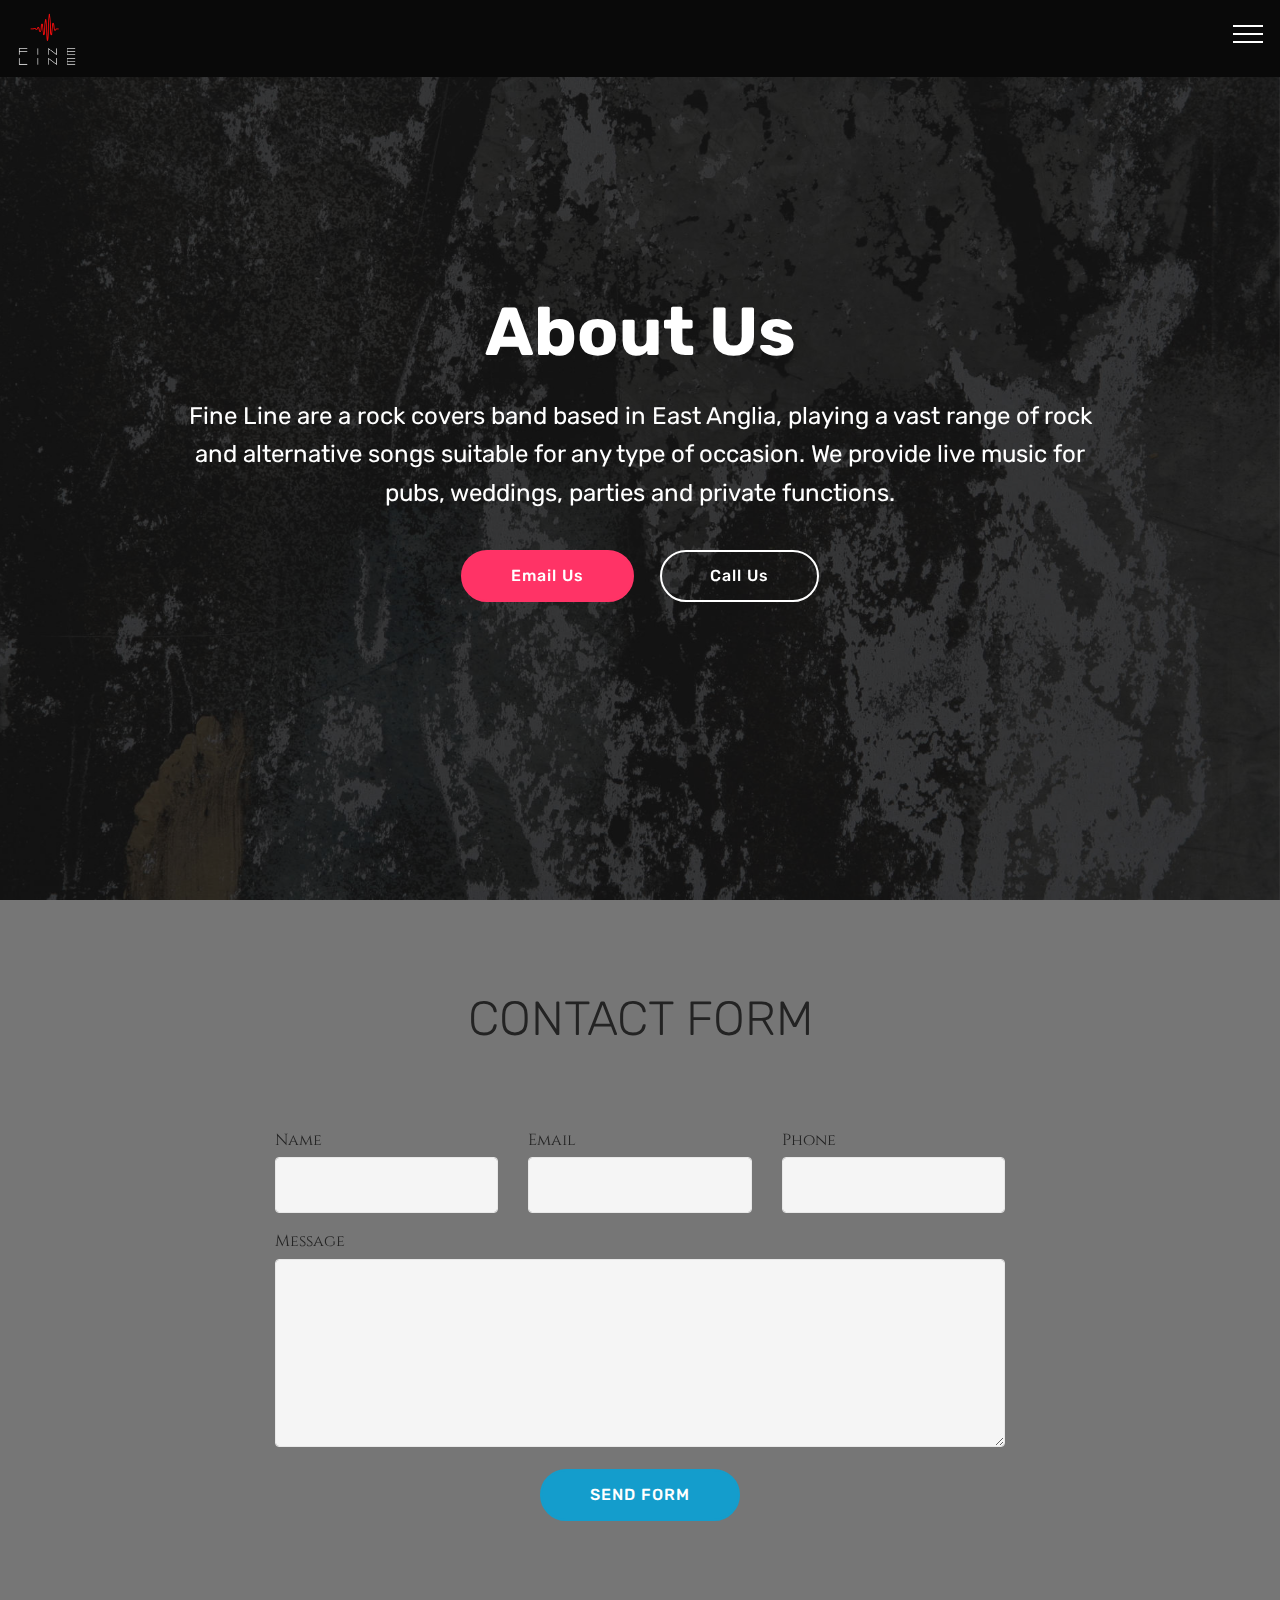
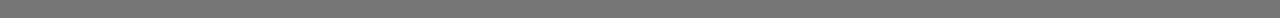
==== commit cac13f30: "create github pages" ====
--- a/page1.html
+++ b/page1.html
@@ -15,8 +15,8 @@
   <link rel="stylesheet" href="assets/bootstrap/css/bootstrap.min.css">
   <link rel="stylesheet" href="assets/bootstrap/css/bootstrap-grid.min.css">
   <link rel="stylesheet" href="assets/bootstrap/css/bootstrap-reboot.min.css">
+  <link rel="stylesheet" href="assets/tether/tether.min.css">
   <link rel="stylesheet" href="assets/dropdown/css/style.css">
-  <link rel="stylesheet" href="assets/tether/tether.min.css">
   <link rel="stylesheet" href="assets/theme/css/style.css">
   <link rel="preload" as="style" href="assets/mobirise/css/mbr-additional.css"><link rel="stylesheet" href="assets/mobirise/css/mbr-additional.css" type="text/css">
   
@@ -56,7 +56,7 @@
     </nav>
 </section>
 
-<section class="engine"><a href="https://mobirise.info/v">html templates</a></section><section class="cid-rFyYE9GAa0 mbr-fullscreen mbr-parallax-background" id="header2-j">
+<section class="engine"><a href="https://mobirise.info/w">free html5 templates</a></section><section class="cid-rFyYE9GAa0 mbr-fullscreen mbr-parallax-background" id="header2-j">
 
     
 
@@ -70,29 +70,78 @@
                 
                 <p class="mbr-text pb-3 mbr-fonts-style display-5">
                     Fine Line are a rock covers band based in East Anglia, playing a vast range of rock and alternative songs suitable for any type of occasion. We provide live music for pubs, weddings, parties and private functions.</p>
-                <div class="mbr-section-btn"><a class="btn btn-md btn-secondary display-4" href="https://mobirise.co">Email Us</a>
-                    <a class="btn btn-md btn-white-outline display-4" href="https://mobirise.co">Call Us</a></div>
+                <div class="mbr-section-btn"><a class="btn btn-md btn-secondary display-4" href="mailto:info@finelineband.co.uk">Email Us</a>
+                    <a class="btn btn-md btn-white-outline display-4" href="tel:07446 725 727">Call Us</a></div>
             </div>
         </div>
     </div>
-    <div class="mbr-arrow hidden-sm-down" aria-hidden="true">
-        <a href="#next">
-            <i class="mbri-down mbr-iconfont"></i>
-        </a>
+    
+</section>
+
+<section class="mbr-section form1 cid-rFz6lHx3BY" id="form1-k">
+
+    
+
+    
+    <div class="container">
+        <div class="row justify-content-center">
+            <div class="title col-12 col-lg-8">
+                <h2 class="mbr-section-title align-center pb-3 mbr-fonts-style display-2">
+                    CONTACT FORM
+                </h2>
+                <h3 class="mbr-section-subtitle align-center mbr-light pb-3 mbr-fonts-style display-5"></h3>
+            </div>
+        </div>
+    </div>
+    <div class="container">
+        <div class="row justify-content-center">
+            <div class="media-container-column col-lg-8" data-form-type="formoid">
+                <!---Formbuilder Form--->
+                <form action="https://mobirise.com/" method="POST" class="mbr-form form-with-styler" data-form-title="Mobirise Form"><input type="hidden" name="email" data-form-email="true" value="w/xhjaWXcZWPAd+Sfa4p3LzyaF6mTYsZFtN0GilqDw5P1Hu7r9sXrqm9zFTFAAsPyVNT8NN5P4xOFK4LYmdtRQ1Yu8skZoc7olmvVDDMhqrvjFgd3eF0UcJynk5XfHbl">
+                    <div class="row">
+                        <div hidden="hidden" data-form-alert="" class="alert alert-success col-12">Thanks for filling out the form!</div>
+                        <div hidden="hidden" data-form-alert-danger="" class="alert alert-danger col-12">
+                        </div>
+                    </div>
+                    <div class="dragArea row">
+                        <div class="col-md-4  form-group" data-for="name">
+                            <label for="name-form1-k" class="form-control-label mbr-fonts-style display-7">Name</label>
+                            <input type="text" name="name" data-form-field="Name" required="required" class="form-control display-7" id="name-form1-k">
+                        </div>
+                        <div class="col-md-4  form-group" data-for="email">
+                            <label for="email-form1-k" class="form-control-label mbr-fonts-style display-7">Email</label>
+                            <input type="email" name="email" data-form-field="Email" required="required" class="form-control display-7" id="email-form1-k">
+                        </div>
+                        <div data-for="phone" class="col-md-4  form-group">
+                            <label for="phone-form1-k" class="form-control-label mbr-fonts-style display-7">Phone</label>
+                            <input type="tel" name="phone" data-form-field="Phone" class="form-control display-7" id="phone-form1-k">
+                        </div>
+                        <div data-for="message" class="col-md-12 form-group">
+                            <label for="message-form1-k" class="form-control-label mbr-fonts-style display-7">Message</label>
+                            <textarea name="message" data-form-field="Message" class="form-control display-7" id="message-form1-k"></textarea>
+                        </div>
+                        <div class="col-md-12 input-group-btn align-center">
+                            <button type="submit" class="btn btn-primary btn-form display-4">SEND FORM</button>
+                        </div>
+                    </div>
+                </form><!---Formbuilder Form--->
+            </div>
+        </div>
     </div>
 </section>
 
 
+  <script src="assets/web/assets/jquery/jquery.min.js"></script>
   <script src="assets/popper/popper.min.js"></script>
-  <script src="assets/web/assets/jquery/jquery.min.js"></script>
   <script src="assets/bootstrap/js/bootstrap.min.js"></script>
+  <script src="assets/smoothscroll/smooth-scroll.js"></script>
+  <script src="assets/tether/tether.min.js"></script>
+  <script src="assets/touchswipe/jquery.touch-swipe.min.js"></script>
+  <script src="assets/parallax/jarallax.min.js"></script>
   <script src="assets/dropdown/js/nav-dropdown.js"></script>
   <script src="assets/dropdown/js/navbar-dropdown.js"></script>
-  <script src="assets/touchswipe/jquery.touch-swipe.min.js"></script>
-  <script src="assets/parallax/jarallax.min.js"></script>
-  <script src="assets/tether/tether.min.js"></script>
-  <script src="assets/smoothscroll/smooth-scroll.js"></script>
   <script src="assets/theme/js/script.js"></script>
+  <script src="assets/formoid/formoid.min.js"></script>
   
   
 </body>
--- a/assets/mobirise/css/mbr-additional.css
+++ b/assets/mobirise/css/mbr-additional.css
@@ -1561,3 +1561,413 @@
 .cid-rFyYE9GAa0 {
   background-image: url("../../../assets/images/photos-2015-09-18-fst-1525nqyykee-v2-2000x1333.jpg");
 }
+.cid-rFz6lHx3BY {
+  padding-top: 90px;
+  padding-bottom: 90px;
+  background-color: #767676;
+}
+.cid-rFz6lHx3BY .title {
+  margin-bottom: 2rem;
+}
+.cid-rFz6lHx3BY .mbr-section-subtitle {
+  color: #767676;
+}
+.cid-rFz6lHx3BY a:not([href]):not([tabindex]) {
+  color: #fff;
+  border-radius: 3px;
+}
+.cid-rFz6lHx3BY a.btn-white:not([href]):not([tabindex]) {
+  color: #333;
+}
+.cid-rFz6lHx3BY textarea.form-control {
+  min-height: 188px;
+}
+.cid-qTkzRZLJNu .navbar {
+  padding: .5rem 0;
+  background: #090909;
+  transition: none;
+  min-height: 77px;
+}
+.cid-qTkzRZLJNu .navbar-dropdown.bg-color.transparent.opened {
+  background: #090909;
+}
+.cid-qTkzRZLJNu a {
+  font-style: normal;
+}
+.cid-qTkzRZLJNu .nav-item span {
+  padding-right: 0.4em;
+  line-height: 0.5em;
+  vertical-align: text-bottom;
+  position: relative;
+  text-decoration: none;
+}
+.cid-qTkzRZLJNu .nav-item a {
+  display: flex;
+  align-items: center;
+  justify-content: center;
+  padding: 0.7rem 0 !important;
+  margin: 0rem .65rem !important;
+}
+.cid-qTkzRZLJNu .nav-item:focus,
+.cid-qTkzRZLJNu .nav-link:focus {
+  outline: none;
+}
+.cid-qTkzRZLJNu .btn {
+  padding: 0.4rem 1.5rem;
+  display: inline-flex;
+  align-items: center;
+}
+.cid-qTkzRZLJNu .btn .mbr-iconfont {
+  font-size: 1.6rem;
+}
+.cid-qTkzRZLJNu .menu-logo {
+  margin-right: auto;
+}
+.cid-qTkzRZLJNu .menu-logo .navbar-brand {
+  display: flex;
+  margin-left: 5rem;
+  padding: 0;
+  transition: padding .2s;
+  min-height: 3.8rem;
+  align-items: center;
+}
+.cid-qTkzRZLJNu .menu-logo .navbar-brand .navbar-caption-wrap {
+  display: -webkit-flex;
+  -webkit-align-items: center;
+  align-items: center;
+  word-break: break-word;
+  min-width: 7rem;
+  margin: .3rem 0;
+}
+.cid-qTkzRZLJNu .menu-logo .navbar-brand .navbar-caption-wrap .navbar-caption {
+  line-height: 1.2rem !important;
+  padding-right: 2rem;
+}
+.cid-qTkzRZLJNu .menu-logo .navbar-brand .navbar-logo {
+  font-size: 4rem;
+  transition: font-size 0.25s;
+}
+.cid-qTkzRZLJNu .menu-logo .navbar-brand .navbar-logo img {
+  display: flex;
+}
+.cid-qTkzRZLJNu .menu-logo .navbar-brand .navbar-logo .mbr-iconfont {
+  transition: font-size 0.25s;
+}
+.cid-qTkzRZLJNu .navbar-toggleable-sm .navbar-collapse {
+  justify-content: flex-end;
+  -webkit-justify-content: flex-end;
+  padding-right: 5rem;
+  width: auto;
+}
+.cid-qTkzRZLJNu .navbar-toggleable-sm .navbar-collapse .navbar-nav {
+  flex-wrap: wrap;
+  -webkit-flex-wrap: wrap;
+  padding-left: 0;
+}
+.cid-qTkzRZLJNu .navbar-toggleable-sm .navbar-collapse .navbar-nav .nav-item {
+  -webkit-align-self: center;
+  align-self: center;
+}
+.cid-qTkzRZLJNu .navbar-toggleable-sm .navbar-collapse .navbar-buttons {
+  padding-left: 0;
+  padding-bottom: 0;
+}
+.cid-qTkzRZLJNu .dropdown .dropdown-menu {
+  background: #090909;
+  display: none;
+  position: absolute;
+  min-width: 5rem;
+  padding-top: 1.4rem;
+  padding-bottom: 1.4rem;
+  text-align: left;
+}
+.cid-qTkzRZLJNu .dropdown .dropdown-menu .dropdown-item {
+  width: auto;
+  padding: 0.235em 1.5385em 0.235em 1.5385em !important;
+}
+.cid-qTkzRZLJNu .dropdown .dropdown-menu .dropdown-item::after {
+  right: 0.5rem;
+}
+.cid-qTkzRZLJNu .dropdown .dropdown-menu .dropdown-submenu {
+  margin: 0;
+}
+.cid-qTkzRZLJNu .dropdown.open > .dropdown-menu {
+  display: block;
+}
+.cid-qTkzRZLJNu .navbar-toggleable-sm.opened:after {
+  position: absolute;
+  width: 100vw;
+  height: 100vh;
+  content: '';
+  background-color: rgba(0, 0, 0, 0.1);
+  left: 0;
+  bottom: 0;
+  transform: translateY(100%);
+  -webkit-transform: translateY(100%);
+  z-index: 1000;
+}
+.cid-qTkzRZLJNu .navbar.navbar-short {
+  min-height: 60px;
+  transition: all .2s;
+}
+.cid-qTkzRZLJNu .navbar.navbar-short .navbar-toggler-right {
+  top: 20px;
+}
+.cid-qTkzRZLJNu .navbar.navbar-short .navbar-logo a {
+  font-size: 2.5rem !important;
+  line-height: 2.5rem;
+  transition: font-size 0.25s;
+}
+.cid-qTkzRZLJNu .navbar.navbar-short .navbar-logo a .mbr-iconfont {
+  font-size: 2.5rem !important;
+}
+.cid-qTkzRZLJNu .navbar.navbar-short .navbar-logo a img {
+  height: 3rem !important;
+}
+.cid-qTkzRZLJNu .navbar.navbar-short .navbar-brand {
+  min-height: 3rem;
+}
+.cid-qTkzRZLJNu button.navbar-toggler {
+  width: 31px;
+  height: 18px;
+  cursor: pointer;
+  transition: all .2s;
+  top: 1.5rem;
+  right: 1rem;
+}
+.cid-qTkzRZLJNu button.navbar-toggler:focus {
+  outline: none;
+}
+.cid-qTkzRZLJNu button.navbar-toggler .hamburger span {
+  position: absolute;
+  right: 0;
+  width: 30px;
+  height: 2px;
+  border-right: 5px;
+  background-color: #ffffff;
+}
+.cid-qTkzRZLJNu button.navbar-toggler .hamburger span:nth-child(1) {
+  top: 0;
+  transition: all .2s;
+}
+.cid-qTkzRZLJNu button.navbar-toggler .hamburger span:nth-child(2) {
+  top: 8px;
+  transition: all .15s;
+}
+.cid-qTkzRZLJNu button.navbar-toggler .hamburger span:nth-child(3) {
+  top: 8px;
+  transition: all .15s;
+}
+.cid-qTkzRZLJNu button.navbar-toggler .hamburger span:nth-child(4) {
+  top: 16px;
+  transition: all .2s;
+}
+.cid-qTkzRZLJNu nav.opened .hamburger span:nth-child(1) {
+  top: 8px;
+  width: 0;
+  opacity: 0;
+  right: 50%;
+  transition: all .2s;
+}
+.cid-qTkzRZLJNu nav.opened .hamburger span:nth-child(2) {
+  -webkit-transform: rotate(45deg);
+  transform: rotate(45deg);
+  transition: all .25s;
+}
+.cid-qTkzRZLJNu nav.opened .hamburger span:nth-child(3) {
+  -webkit-transform: rotate(-45deg);
+  transform: rotate(-45deg);
+  transition: all .25s;
+}
+.cid-qTkzRZLJNu nav.opened .hamburger span:nth-child(4) {
+  top: 8px;
+  width: 0;
+  opacity: 0;
+  right: 50%;
+  transition: all .2s;
+}
+.cid-qTkzRZLJNu .collapsed.navbar-expand {
+  flex-direction: column;
+}
+.cid-qTkzRZLJNu .collapsed .btn {
+  display: flex;
+}
+.cid-qTkzRZLJNu .collapsed .navbar-collapse {
+  display: none !important;
+  padding-right: 0 !important;
+}
+.cid-qTkzRZLJNu .collapsed .navbar-collapse.collapsing,
+.cid-qTkzRZLJNu .collapsed .navbar-collapse.show {
+  display: block !important;
+}
+.cid-qTkzRZLJNu .collapsed .navbar-collapse.collapsing .navbar-nav,
+.cid-qTkzRZLJNu .collapsed .navbar-collapse.show .navbar-nav {
+  display: block;
+  text-align: center;
+}
+.cid-qTkzRZLJNu .collapsed .navbar-collapse.collapsing .navbar-nav .nav-item,
+.cid-qTkzRZLJNu .collapsed .navbar-collapse.show .navbar-nav .nav-item {
+  clear: both;
+}
+.cid-qTkzRZLJNu .collapsed .navbar-collapse.collapsing .navbar-nav .nav-item:last-child,
+.cid-qTkzRZLJNu .collapsed .navbar-collapse.show .navbar-nav .nav-item:last-child {
+  margin-bottom: 1rem;
+}
+.cid-qTkzRZLJNu .collapsed .navbar-collapse.collapsing .navbar-buttons,
+.cid-qTkzRZLJNu .collapsed .navbar-collapse.show .navbar-buttons {
+  text-align: center;
+}
+.cid-qTkzRZLJNu .collapsed .navbar-collapse.collapsing .navbar-buttons:last-child,
+.cid-qTkzRZLJNu .collapsed .navbar-collapse.show .navbar-buttons:last-child {
+  margin-bottom: 1rem;
+}
+.cid-qTkzRZLJNu .collapsed button.navbar-toggler {
+  display: block;
+}
+.cid-qTkzRZLJNu .collapsed .navbar-brand {
+  margin-left: 1rem !important;
+}
+.cid-qTkzRZLJNu .collapsed .navbar-toggleable-sm {
+  flex-direction: column;
+  -webkit-flex-direction: column;
+}
+.cid-qTkzRZLJNu .collapsed .dropdown .dropdown-menu {
+  width: 100%;
+  text-align: center;
+  position: relative;
+  opacity: 0;
+  display: block;
+  height: 0;
+  visibility: hidden;
+  padding: 0;
+  transition-duration: .5s;
+  transition-property: opacity,padding,height;
+}
+.cid-qTkzRZLJNu .collapsed .dropdown.open > .dropdown-menu {
+  position: relative;
+  opacity: 1;
+  height: auto;
+  padding: 1.4rem 0;
+  visibility: visible;
+}
+.cid-qTkzRZLJNu .collapsed .dropdown .dropdown-submenu {
+  left: 0;
+  text-align: center;
+  width: 100%;
+}
+.cid-qTkzRZLJNu .collapsed .dropdown .dropdown-toggle[data-toggle="dropdown-submenu"]::after {
+  margin-top: 0;
+  position: inherit;
+  right: 0;
+  top: 50%;
+  display: inline-block;
+  width: 0;
+  height: 0;
+  margin-left: .3em;
+  vertical-align: middle;
+  content: "";
+  border-top: .30em solid;
+  border-right: .30em solid transparent;
+  border-left: .30em solid transparent;
+}
+@media (max-width: 991px) {
+  .cid-qTkzRZLJNu .navbar-expand {
+    flex-direction: column;
+  }
+  .cid-qTkzRZLJNu img {
+    height: 3.8rem !important;
+  }
+  .cid-qTkzRZLJNu .btn {
+    display: flex;
+  }
+  .cid-qTkzRZLJNu button.navbar-toggler {
+    display: block;
+  }
+  .cid-qTkzRZLJNu .navbar-brand {
+    margin-left: 1rem !important;
+  }
+  .cid-qTkzRZLJNu .navbar-toggleable-sm {
+    flex-direction: column;
+    -webkit-flex-direction: column;
+  }
+  .cid-qTkzRZLJNu .navbar-collapse {
+    display: none !important;
+    padding-right: 0 !important;
+  }
+  .cid-qTkzRZLJNu .navbar-collapse.collapsing,
+  .cid-qTkzRZLJNu .navbar-collapse.show {
+    display: block !important;
+  }
+  .cid-qTkzRZLJNu .navbar-collapse.collapsing .navbar-nav,
+  .cid-qTkzRZLJNu .navbar-collapse.show .navbar-nav {
+    display: block;
+    text-align: center;
+  }
+  .cid-qTkzRZLJNu .navbar-collapse.collapsing .navbar-nav .nav-item,
+  .cid-qTkzRZLJNu .navbar-collapse.show .navbar-nav .nav-item {
+    clear: both;
+  }
+  .cid-qTkzRZLJNu .navbar-collapse.collapsing .navbar-nav .nav-item:last-child,
+  .cid-qTkzRZLJNu .navbar-collapse.show .navbar-nav .nav-item:last-child {
+    margin-bottom: 1rem;
+  }
+  .cid-qTkzRZLJNu .navbar-collapse.collapsing .navbar-buttons,
+  .cid-qTkzRZLJNu .navbar-collapse.show .navbar-buttons {
+    text-align: center;
+  }
+  .cid-qTkzRZLJNu .navbar-collapse.collapsing .navbar-buttons:last-child,
+  .cid-qTkzRZLJNu .navbar-collapse.show .navbar-buttons:last-child {
+    margin-bottom: 1rem;
+  }
+  .cid-qTkzRZLJNu .dropdown .dropdown-menu {
+    width: 100%;
+    text-align: center;
+    position: relative;
+    opacity: 0;
+    display: block;
+    height: 0;
+    visibility: hidden;
+    padding: 0;
+    transition-duration: .5s;
+    transition-property: opacity,padding,height;
+  }
+  .cid-qTkzRZLJNu .dropdown.open > .dropdown-menu {
+    position: relative;
+    opacity: 1;
+    height: auto;
+    padding: 1.4rem 0;
+    visibility: visible;
+  }
+  .cid-qTkzRZLJNu .dropdown .dropdown-submenu {
+    left: 0;
+    text-align: center;
+    width: 100%;
+  }
+  .cid-qTkzRZLJNu .dropdown .dropdown-toggle[data-toggle="dropdown-submenu"]::after {
+    margin-top: 0;
+    position: inherit;
+    right: 0;
+    top: 50%;
+    display: inline-block;
+    width: 0;
+    height: 0;
+    margin-left: .3em;
+    vertical-align: middle;
+    content: "";
+    border-top: .30em solid;
+    border-right: .30em solid transparent;
+    border-left: .30em solid transparent;
+  }
+}
+@media (min-width: 767px) {
+  .cid-qTkzRZLJNu .menu-logo {
+    flex-shrink: 0;
+  }
+}
+.cid-qTkzRZLJNu .navbar-collapse {
+  flex-basis: auto;
+}
+.cid-qTkzRZLJNu .nav-link:hover,
+.cid-qTkzRZLJNu .dropdown-item:hover {
+  color: #c1c1c1 !important;
+}
--- a/assets/mobirise/css/mbr-additional.css
+++ b/assets/mobirise/css/mbr-additional.css
@@ -1561,3 +1561,413 @@
 .cid-rFyYE9GAa0 {
   background-image: url("../../../assets/images/photos-2015-09-18-fst-1525nqyykee-v2-2000x1333.jpg");
 }
+.cid-rFz6lHx3BY {
+  padding-top: 90px;
+  padding-bottom: 90px;
+  background-color: #767676;
+}
+.cid-rFz6lHx3BY .title {
+  margin-bottom: 2rem;
+}
+.cid-rFz6lHx3BY .mbr-section-subtitle {
+  color: #767676;
+}
+.cid-rFz6lHx3BY a:not([href]):not([tabindex]) {
+  color: #fff;
+  border-radius: 3px;
+}
+.cid-rFz6lHx3BY a.btn-white:not([href]):not([tabindex]) {
+  color: #333;
+}
+.cid-rFz6lHx3BY textarea.form-control {
+  min-height: 188px;
+}
+.cid-qTkzRZLJNu .navbar {
+  padding: .5rem 0;
+  background: #090909;
+  transition: none;
+  min-height: 77px;
+}
+.cid-qTkzRZLJNu .navbar-dropdown.bg-color.transparent.opened {
+  background: #090909;
+}
+.cid-qTkzRZLJNu a {
+  font-style: normal;
+}
+.cid-qTkzRZLJNu .nav-item span {
+  padding-right: 0.4em;
+  line-height: 0.5em;
+  vertical-align: text-bottom;
+  position: relative;
+  text-decoration: none;
+}
+.cid-qTkzRZLJNu .nav-item a {
+  display: flex;
+  align-items: center;
+  justify-content: center;
+  padding: 0.7rem 0 !important;
+  margin: 0rem .65rem !important;
+}
+.cid-qTkzRZLJNu .nav-item:focus,
+.cid-qTkzRZLJNu .nav-link:focus {
+  outline: none;
+}
+.cid-qTkzRZLJNu .btn {
+  padding: 0.4rem 1.5rem;
+  display: inline-flex;
+  align-items: center;
+}
+.cid-qTkzRZLJNu .btn .mbr-iconfont {
+  font-size: 1.6rem;
+}
+.cid-qTkzRZLJNu .menu-logo {
+  margin-right: auto;
+}
+.cid-qTkzRZLJNu .menu-logo .navbar-brand {
+  display: flex;
+  margin-left: 5rem;
+  padding: 0;
+  transition: padding .2s;
+  min-height: 3.8rem;
+  align-items: center;
+}
+.cid-qTkzRZLJNu .menu-logo .navbar-brand .navbar-caption-wrap {
+  display: -webkit-flex;
+  -webkit-align-items: center;
+  align-items: center;
+  word-break: break-word;
+  min-width: 7rem;
+  margin: .3rem 0;
+}
+.cid-qTkzRZLJNu .menu-logo .navbar-brand .navbar-caption-wrap .navbar-caption {
+  line-height: 1.2rem !important;
+  padding-right: 2rem;
+}
+.cid-qTkzRZLJNu .menu-logo .navbar-brand .navbar-logo {
+  font-size: 4rem;
+  transition: font-size 0.25s;
+}
+.cid-qTkzRZLJNu .menu-logo .navbar-brand .navbar-logo img {
+  display: flex;
+}
+.cid-qTkzRZLJNu .menu-logo .navbar-brand .navbar-logo .mbr-iconfont {
+  transition: font-size 0.25s;
+}
+.cid-qTkzRZLJNu .navbar-toggleable-sm .navbar-collapse {
+  justify-content: flex-end;
+  -webkit-justify-content: flex-end;
+  padding-right: 5rem;
+  width: auto;
+}
+.cid-qTkzRZLJNu .navbar-toggleable-sm .navbar-collapse .navbar-nav {
+  flex-wrap: wrap;
+  -webkit-flex-wrap: wrap;
+  padding-left: 0;
+}
+.cid-qTkzRZLJNu .navbar-toggleable-sm .navbar-collapse .navbar-nav .nav-item {
+  -webkit-align-self: center;
+  align-self: center;
+}
+.cid-qTkzRZLJNu .navbar-toggleable-sm .navbar-collapse .navbar-buttons {
+  padding-left: 0;
+  padding-bottom: 0;
+}
+.cid-qTkzRZLJNu .dropdown .dropdown-menu {
+  background: #090909;
+  display: none;
+  position: absolute;
+  min-width: 5rem;
+  padding-top: 1.4rem;
+  padding-bottom: 1.4rem;
+  text-align: left;
+}
+.cid-qTkzRZLJNu .dropdown .dropdown-menu .dropdown-item {
+  width: auto;
+  padding: 0.235em 1.5385em 0.235em 1.5385em !important;
+}
+.cid-qTkzRZLJNu .dropdown .dropdown-menu .dropdown-item::after {
+  right: 0.5rem;
+}
+.cid-qTkzRZLJNu .dropdown .dropdown-menu .dropdown-submenu {
+  margin: 0;
+}
+.cid-qTkzRZLJNu .dropdown.open > .dropdown-menu {
+  display: block;
+}
+.cid-qTkzRZLJNu .navbar-toggleable-sm.opened:after {
+  position: absolute;
+  width: 100vw;
+  height: 100vh;
+  content: '';
+  background-color: rgba(0, 0, 0, 0.1);
+  left: 0;
+  bottom: 0;
+  transform: translateY(100%);
+  -webkit-transform: translateY(100%);
+  z-index: 1000;
+}
+.cid-qTkzRZLJNu .navbar.navbar-short {
+  min-height: 60px;
+  transition: all .2s;
+}
+.cid-qTkzRZLJNu .navbar.navbar-short .navbar-toggler-right {
+  top: 20px;
+}
+.cid-qTkzRZLJNu .navbar.navbar-short .navbar-logo a {
+  font-size: 2.5rem !important;
+  line-height: 2.5rem;
+  transition: font-size 0.25s;
+}
+.cid-qTkzRZLJNu .navbar.navbar-short .navbar-logo a .mbr-iconfont {
+  font-size: 2.5rem !important;
+}
+.cid-qTkzRZLJNu .navbar.navbar-short .navbar-logo a img {
+  height: 3rem !important;
+}
+.cid-qTkzRZLJNu .navbar.navbar-short .navbar-brand {
+  min-height: 3rem;
+}
+.cid-qTkzRZLJNu button.navbar-toggler {
+  width: 31px;
+  height: 18px;
+  cursor: pointer;
+  transition: all .2s;
+  top: 1.5rem;
+  right: 1rem;
+}
+.cid-qTkzRZLJNu button.navbar-toggler:focus {
+  outline: none;
+}
+.cid-qTkzRZLJNu button.navbar-toggler .hamburger span {
+  position: absolute;
+  right: 0;
+  width: 30px;
+  height: 2px;
+  border-right: 5px;
+  background-color: #ffffff;
+}
+.cid-qTkzRZLJNu button.navbar-toggler .hamburger span:nth-child(1) {
+  top: 0;
+  transition: all .2s;
+}
+.cid-qTkzRZLJNu button.navbar-toggler .hamburger span:nth-child(2) {
+  top: 8px;
+  transition: all .15s;
+}
+.cid-qTkzRZLJNu button.navbar-toggler .hamburger span:nth-child(3) {
+  top: 8px;
+  transition: all .15s;
+}
+.cid-qTkzRZLJNu button.navbar-toggler .hamburger span:nth-child(4) {
+  top: 16px;
+  transition: all .2s;
+}
+.cid-qTkzRZLJNu nav.opened .hamburger span:nth-child(1) {
+  top: 8px;
+  width: 0;
+  opacity: 0;
+  right: 50%;
+  transition: all .2s;
+}
+.cid-qTkzRZLJNu nav.opened .hamburger span:nth-child(2) {
+  -webkit-transform: rotate(45deg);
+  transform: rotate(45deg);
+  transition: all .25s;
+}
+.cid-qTkzRZLJNu nav.opened .hamburger span:nth-child(3) {
+  -webkit-transform: rotate(-45deg);
+  transform: rotate(-45deg);
+  transition: all .25s;
+}
+.cid-qTkzRZLJNu nav.opened .hamburger span:nth-child(4) {
+  top: 8px;
+  width: 0;
+  opacity: 0;
+  right: 50%;
+  transition: all .2s;
+}
+.cid-qTkzRZLJNu .collapsed.navbar-expand {
+  flex-direction: column;
+}
+.cid-qTkzRZLJNu .collapsed .btn {
+  display: flex;
+}
+.cid-qTkzRZLJNu .collapsed .navbar-collapse {
+  display: none !important;
+  padding-right: 0 !important;
+}
+.cid-qTkzRZLJNu .collapsed .navbar-collapse.collapsing,
+.cid-qTkzRZLJNu .collapsed .navbar-collapse.show {
+  display: block !important;
+}
+.cid-qTkzRZLJNu .collapsed .navbar-collapse.collapsing .navbar-nav,
+.cid-qTkzRZLJNu .collapsed .navbar-collapse.show .navbar-nav {
+  display: block;
+  text-align: center;
+}
+.cid-qTkzRZLJNu .collapsed .navbar-collapse.collapsing .navbar-nav .nav-item,
+.cid-qTkzRZLJNu .collapsed .navbar-collapse.show .navbar-nav .nav-item {
+  clear: both;
+}
+.cid-qTkzRZLJNu .collapsed .navbar-collapse.collapsing .navbar-nav .nav-item:last-child,
+.cid-qTkzRZLJNu .collapsed .navbar-collapse.show .navbar-nav .nav-item:last-child {
+  margin-bottom: 1rem;
+}
+.cid-qTkzRZLJNu .collapsed .navbar-collapse.collapsing .navbar-buttons,
+.cid-qTkzRZLJNu .collapsed .navbar-collapse.show .navbar-buttons {
+  text-align: center;
+}
+.cid-qTkzRZLJNu .collapsed .navbar-collapse.collapsing .navbar-buttons:last-child,
+.cid-qTkzRZLJNu .collapsed .navbar-collapse.show .navbar-buttons:last-child {
+  margin-bottom: 1rem;
+}
+.cid-qTkzRZLJNu .collapsed button.navbar-toggler {
+  display: block;
+}
+.cid-qTkzRZLJNu .collapsed .navbar-brand {
+  margin-left: 1rem !important;
+}
+.cid-qTkzRZLJNu .collapsed .navbar-toggleable-sm {
+  flex-direction: column;
+  -webkit-flex-direction: column;
+}
+.cid-qTkzRZLJNu .collapsed .dropdown .dropdown-menu {
+  width: 100%;
+  text-align: center;
+  position: relative;
+  opacity: 0;
+  display: block;
+  height: 0;
+  visibility: hidden;
+  padding: 0;
+  transition-duration: .5s;
+  transition-property: opacity,padding,height;
+}
+.cid-qTkzRZLJNu .collapsed .dropdown.open > .dropdown-menu {
+  position: relative;
+  opacity: 1;
+  height: auto;
+  padding: 1.4rem 0;
+  visibility: visible;
+}
+.cid-qTkzRZLJNu .collapsed .dropdown .dropdown-submenu {
+  left: 0;
+  text-align: center;
+  width: 100%;
+}
+.cid-qTkzRZLJNu .collapsed .dropdown .dropdown-toggle[data-toggle="dropdown-submenu"]::after {
+  margin-top: 0;
+  position: inherit;
+  right: 0;
+  top: 50%;
+  display: inline-block;
+  width: 0;
+  height: 0;
+  margin-left: .3em;
+  vertical-align: middle;
+  content: "";
+  border-top: .30em solid;
+  border-right: .30em solid transparent;
+  border-left: .30em solid transparent;
+}
+@media (max-width: 991px) {
+  .cid-qTkzRZLJNu .navbar-expand {
+    flex-direction: column;
+  }
+  .cid-qTkzRZLJNu img {
+    height: 3.8rem !important;
+  }
+  .cid-qTkzRZLJNu .btn {
+    display: flex;
+  }
+  .cid-qTkzRZLJNu button.navbar-toggler {
+    display: block;
+  }
+  .cid-qTkzRZLJNu .navbar-brand {
+    margin-left: 1rem !important;
+  }
+  .cid-qTkzRZLJNu .navbar-toggleable-sm {
+    flex-direction: column;
+    -webkit-flex-direction: column;
+  }
+  .cid-qTkzRZLJNu .navbar-collapse {
+    display: none !important;
+    padding-right: 0 !important;
+  }
+  .cid-qTkzRZLJNu .navbar-collapse.collapsing,
+  .cid-qTkzRZLJNu .navbar-collapse.show {
+    display: block !important;
+  }
+  .cid-qTkzRZLJNu .navbar-collapse.collapsing .navbar-nav,
+  .cid-qTkzRZLJNu .navbar-collapse.show .navbar-nav {
+    display: block;
+    text-align: center;
+  }
+  .cid-qTkzRZLJNu .navbar-collapse.collapsing .navbar-nav .nav-item,
+  .cid-qTkzRZLJNu .navbar-collapse.show .navbar-nav .nav-item {
+    clear: both;
+  }
+  .cid-qTkzRZLJNu .navbar-collapse.collapsing .navbar-nav .nav-item:last-child,
+  .cid-qTkzRZLJNu .navbar-collapse.show .navbar-nav .nav-item:last-child {
+    margin-bottom: 1rem;
+  }
+  .cid-qTkzRZLJNu .navbar-collapse.collapsing .navbar-buttons,
+  .cid-qTkzRZLJNu .navbar-collapse.show .navbar-buttons {
+    text-align: center;
+  }
+  .cid-qTkzRZLJNu .navbar-collapse.collapsing .navbar-buttons:last-child,
+  .cid-qTkzRZLJNu .navbar-collapse.show .navbar-buttons:last-child {
+    margin-bottom: 1rem;
+  }
+  .cid-qTkzRZLJNu .dropdown .dropdown-menu {
+    width: 100%;
+    text-align: center;
+    position: relative;
+    opacity: 0;
+    display: block;
+    height: 0;
+    visibility: hidden;
+    padding: 0;
+    transition-duration: .5s;
+    transition-property: opacity,padding,height;
+  }
+  .cid-qTkzRZLJNu .dropdown.open > .dropdown-menu {
+    position: relative;
+    opacity: 1;
+    height: auto;
+    padding: 1.4rem 0;
+    visibility: visible;
+  }
+  .cid-qTkzRZLJNu .dropdown .dropdown-submenu {
+    left: 0;
+    text-align: center;
+    width: 100%;
+  }
+  .cid-qTkzRZLJNu .dropdown .dropdown-toggle[data-toggle="dropdown-submenu"]::after {
+    margin-top: 0;
+    position: inherit;
+    right: 0;
+    top: 50%;
+    display: inline-block;
+    width: 0;
+    height: 0;
+    margin-left: .3em;
+    vertical-align: middle;
+    content: "";
+    border-top: .30em solid;
+    border-right: .30em solid transparent;
+    border-left: .30em solid transparent;
+  }
+}
+@media (min-width: 767px) {
+  .cid-qTkzRZLJNu .menu-logo {
+    flex-shrink: 0;
+  }
+}
+.cid-qTkzRZLJNu .navbar-collapse {
+  flex-basis: auto;
+}
+.cid-qTkzRZLJNu .nav-link:hover,
+.cid-qTkzRZLJNu .dropdown-item:hover {
+  color: #c1c1c1 !important;
+}
